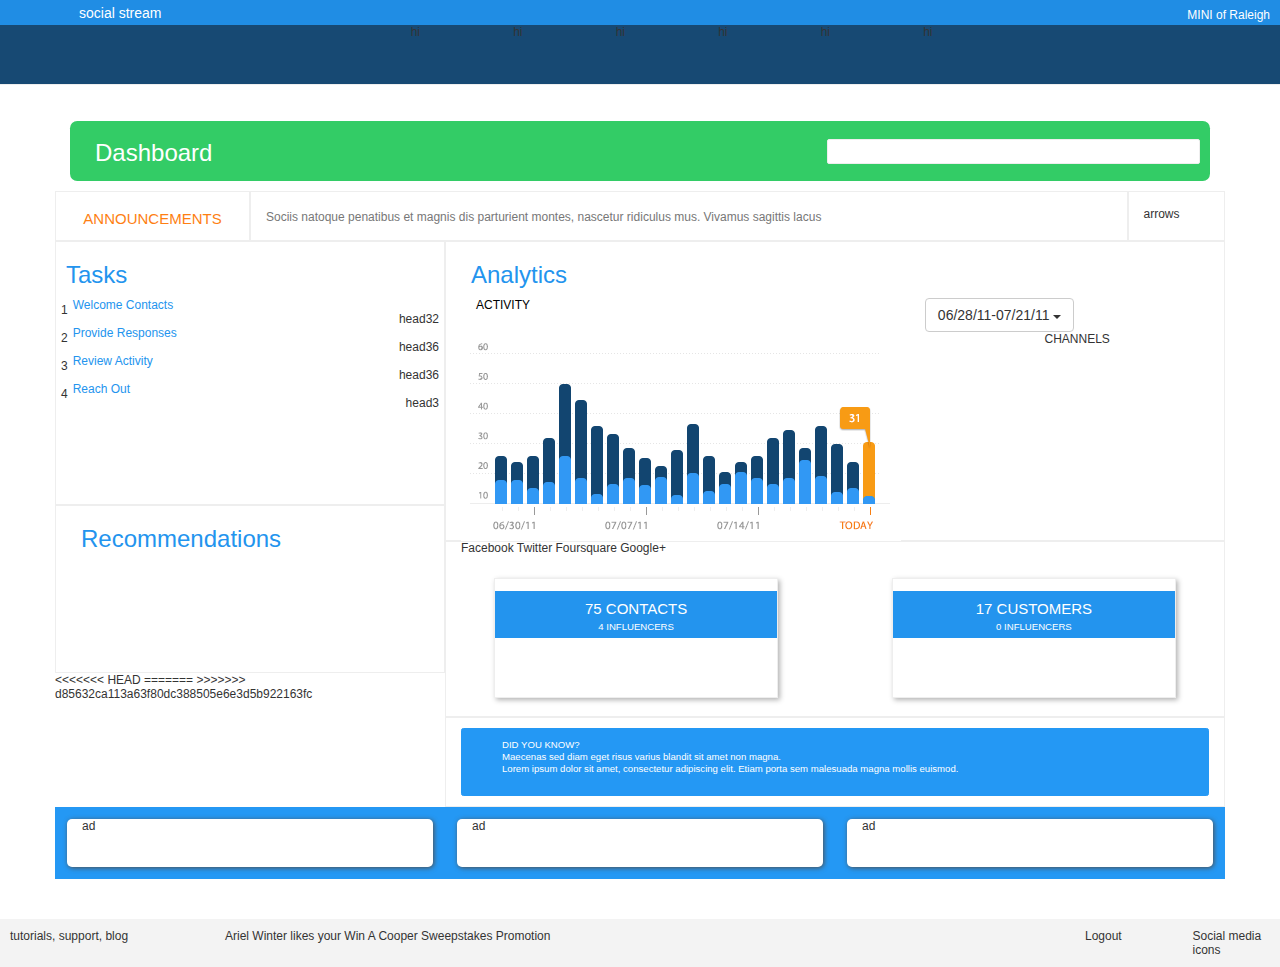
==== index.html @ 9aa2bd1a "Setting up files" ====
<!DOCTYPE html>
<html lang="en">
  <head>
    <meta charset="utf-8">
    <meta http-equiv="X-UA-Compatible" content="IE=edge">
    <meta name="viewport" content="width=device-width, initial-scale=1">
    <title>Project 1</title>

    <!-- Bootstrap -->
    <link href= "css/bootstrap.min.css" rel="stylesheet">
    <link href= "css/styles.css" rel="stylesheet">  

    <!-- HTML5 shim and Respond.js for IE8 support of HTML5 elements and media queries -->
    <!-- WARNING: Respond.js doesn't work if you view the page via file:// -->
    <!--[if lt IE 9]>
      <script src="https://oss.maxcdn.com/html5shiv/3.7.2/html5shiv.min.js"></script>
      <script src="https://oss.maxcdn.com/respond/1.4.2/respond.min.js"></script>
    <![endif]-->
  </head>
  
  
<body>
      <header>
                <div class="row">
                  <div class="col-md-3 col-sm-3 col-xs-6 social-stream">
                  social stream
                  </div>
                  <div class="col-ms-6 col-sm-6 hidden-xs blank-top-blue">
                  </div>
                  <div class="col-md-3 col-sm-3 col-xs-6 mini-raleigh">
                    <p>MINI of Raleigh</p> 
                  </div>
                </div>    
                <div class="row">
                  <div class="col-md-3 col-sm-3 hidden-xs box-blank">
                  </div>
                  <div class="col-md-6 col-sm-6 col-xs-12 nav-icons">
                    <div class="col-md-2 col-sm-2 col-xs-2 icon-1">
                      hi
                    </div>
                    <div class="col-md-2 col-sm-2 col-xs-2 icon-2">
                      hi
                    </div>
                    <div class="col-md-2 col-sm-2 col-xs-2 icon-3">
                      hi
                    </div>
                    <div class="col-md-2 col-sm-2 col-xs-2 icon-4">
                      hi
                    </div>
                    <div class="col-md-2 col-sm-2 col-xs-2 icon-5">
                      hi
                    </div>
                    <div class="col-md-2 col-sm-2 col-xs-2 icon-6">
                      hi
                    </div>
                  </div>
                  <div class="col-md-3 col-sm-3 hidden-xs box-blank">
                  </div>
                </div>
      </header>
              
    <div class="container">
      
        <div class="green-box">
          <div class="col-md-8 col-sm-6 hidden-xs dash">Dashboard</div>
          <div class="col-md-4 col-sm-6 col-xs-12 search">
            <div class="col-md-3 col-sm-3 col-xs-4 search-box">
            </div>
          </div>
        </div>
        
          <div class="row">
            <div class="col-md-2 col-sm-3 col-xs-12 announcements">
              ANNOUNCEMENTS
            </div>
            <div class="col-md-9 col-sm-8 col-xs-12 latin">
              Sociis natoque penatibus et magnis dis parturient montes, nascetur ridiculus mus. Vivamus sagittis lacus
            </div>
            <div class="col-md-1 col-sm-1 col-xs-12 arrows">arrows
            </div>
          </div>
          
         
          <div class="row">
            
              <div class="col-md-4 col-sm-4 col-xs-12 tasks">
                <div class="row">
                <h1>Tasks</h1>
                </div>  
                <div class="row">
                  <div class="circle">
                    1 
                  </div>
                  <div class="titles">
                    Welcome Contacts
                  </div>
                  <div class="count-box">
                    <div class="head">
                      head
                    </div>
                    <div class="number">
                      32
                    </div>
                  </div>
                </div>
                
                <div class="row">
                  <div class="circle">
                    2 
                  </div>
                  <div class="titles">
                    Provide Responses
                  </div>
                  <div class="count-box">
                    <div class="head">
                      head
                    </div>
                    <div class="number">
                      36
                    </div>
                  </div>
                </div>
                
                <div class="row">
                  <div class="circle">
                    3 
                  </div>
                  <div class="titles">
                    Review Activity
                  </div>
                  <div class="count-box">
                    <div class="head">
                      head
                    </div>
                    <div class="number">
                      36
                    </div>
                  </div>
                </div>
                
                <div class="row">
                  <div class="circle">
                    4 
                  </div>
                  <div class="titles">
                    Reach Out
                  </div>
                  <div class="count-box">
                    <div class="head">
                      head
                    </div>
                    <div class="number">
                      3
                    </div>
                  </div>
                </div>

              </div> <!--close tasks--> 
              
            <div class="col-md-8 col-sm-8 col-xs-12 analytics">
                <div class="row">
                  <div class="col-md-12 col-sm-12 col-xs-12 analytics-top-box">
                    <h1>Analytics</h1>
                  </div>
                </div>
                <div class="row">
                  <div class="col-md-7 col-sm-7 col-xs-7 activity">
                    ACTIVITY
                  </div>
                  <div class="col-md-5 col-sm-5 col-xs-5 dropdown">
                      <button class="btn btn-default dropdown-toggle" type="button" id="dropdownMenu1" data-toggle="dropdown" aria-expanded="true">
                        06/28/11-07/21/11
                        <span class="caret"></span>
                      </button>
                      <ul class="dropdown-menu" role="menu" aria-labelledby="dropdownMenu1">
                        <li role="presentation"><a role="menuitem" tabindex="-1" href="#">Action</a></li>
                        <li role="presentation"><a role="menuitem" tabindex="-1" href="#">Another action</a></li>
                        <li role="presentation"><a role="menuitem" tabindex="-1" href="#">Something else here</a></li>
                        <li role="presentation"><a role="menuitem" tabindex="-1" href="#">Separated link</a></li>
                      </ul>
                  </div>
                </div>  
            <div class="row">
                  <div class="col-md-9 col-sm-9 col-xs-12 big-graph-analytics">
                    
                    
                    
                    
                    
                    
                    
                    
                    <img src="project-1-photos/graph-big.png" alt="big graph">
                  </div>
            <div class="col-md-3 col-sm-3 col-xs-3 channels-box">
                CHANNELS
            </div>
            </div>
                <div class="row">
                  <div class="col-md-12 col-sm-12 col-xs-12 social-media">
                    Facebook Twitter Foursquare Google+
                  </div>
                </div>
            </div> <!-- close Analytics -->
            
            
            
            <div class="col-md-4 col-sm-4 col-xs-12 recommendations">
                <h1>Recommendations</h1>
            </div>
              
            <div class="col-md-8 col-sm-8 col-xs-12 contact-box">
                <div class="col-md-5 col-sm-12 col-xs-12 contact-75"> 
                <div class="col-md-12 col-sm-12 col-xs-12 blue-ribbon"> 
                  <h4>75 CONTACTS
                  </h4>
                  <h3>  
                  4 INFLUENCERS
                  </h3>
                </div>
                </div>
                <div class="col-md-5 col-sm-12 col-xs-12 customers-17">
                  <div class="col-md-12 col-sm-12 col-xs-12 blue-ribbon">
                  <h4>
                    17 CUSTOMERS
                  </h4>
                  <h3>0 INFLUENCERS
                  </h3>
                  </div>
                </div>
            </div>
<<<<<<< HEAD
            <!-- steven was here -->
=======
>>>>>>> d85632ca113a63f80dc388505e6e3d5b922163fc
            
          <div class="col-md-8 col-sm-8 col-xs-12 around-blue-did-you">
            <div class="col-md-12 col-sm-12 col-xs-12 blue-did-you">
                  <p>
                    <h3>DID YOU KNOW?
                    <br>
                    Maecenas sed diam eget risus varius blandit sit amet non magna.
                    <br>
                    Lorem ipsum dolor sit amet, consectetur adipiscing elit. Etiam porta sem malesuada magna mollis euismod.
                    </h3>
                  </p>
            </div>
          </div> 
          </div>  
        
          <div class="row">
            <div class="col-md-4 col-sm-4 col-xs-12 bottom-blue">  
              <div class="col-md-12 col-sm-12 col-xs-12 ad-1">
                ad
              </div>
            </div>  
            <div class="col-md-4 col-sm-4 col-xs-12 bottom-blue">    
              <div class="col-md-12 col-sm-12 col-xs-12 ad-2">
                ad
              </div>
            </div>
            <div class="col-md-4 col-sm-4 col-xs-12 bottom-blue">  
              <div class="col-md-12 col-sm-12 col-xs-12 ad-3">
                ad
              </div>
            </div>  
            </div>
          </div>  
      
           
     </div> <!-- container closed -->
      
                <!-- jQuery (necessary for Bootstrap's JavaScript plugins) -->
          <script src="https://ajax.googleapis.com/ajax/libs/jquery/1.11.2/jquery.min.js"></script>
          <!-- Include all compiled plugins (below), or include individual files as needed -->
          <script src="js/bootstrap.min.js"></script>
</body>   
    
    <footer>
      <div class="row">    
        <div class="col-md-2 col-sm-2 col-xs-12 tutorials"> tutorials, support, blog
        </div>
        <div class="col-md-8 col-sm-8 col-xs-12 middle-bar"> Ariel Winter likes your Win A Cooper Sweepstakes Promotion
        </div>
        <div class="col-md-1 col-sm-1 col-xs-8 logout"> Logout
        </div>
        <div class="col-md-1 col-sm-1 col-xs-4 social-media"> Social media icons
        </div>
      </div>    
    </footer>    
    
    
    
    
    
</html>
---- css/styles.css ----
body {
    font-family: "Myriad Pro", "Gill Sans", "Gill Sans MT", Calibri, sans-serif;
    font-size: 12px;
    line-height: normal;
}


h1 {
    font-size: 2em;
    color:#2394ee;
    padding-left: 10px;
}

h3 {
    font-size: .8em;
    color: #ffffff;
    line-height: 1.25em;
    margin-top: 2px;
    margin-bottom: 5px;
}

h4 {
    font-size: 1.25em;
    color: #ffffff;
    line-height: 1em;
    text-transform: uppercase;
    margin-top: 10px;
    margin-bottom: 5px;
    
}


img {
    max-width: 100%; 
    display:block; 
    height: auto;
}

header {
    padding-right:10px;
    padding-left:10px;
    text-align: right;
}

.container {

}

.social-stream {
    float: left;
    background-color: #208de4;
    height: 25px;
    border: none;
    color: #ffffff;
    font-size: 14px;
    display:block;
    padding-top: 5px;
    padding-bottom: 15px;
    text-align: left;
    padding-left: 6em;
    
}

.blank-top-blue {
    background-color: #208de4;
    height: 25px;
    border: none;
    color: #ffffff;
    display:block;
}
.mini-raleigh {
    background-color: #208de4;
    height: 25px;
    border: none;
    color: #ffffff;
    display:block;
    text-align: right;
    padding-top:8px;
    padding-bottom: 8px;

}

.box-blank, .nav-icons {
    background-color: #174973;
    border: none;
    height: 5em;
    border-bottom: #eeeeee 1px solid;
}



.green-box {
    margin-top: 1.5em;
    background-color: #33cc66;
    border-color: #33cc66;
    border-radius: .3em;
    height: 2.5em;
    color: #ffffff;
   padding-top: 18px;
    font-size: 2em;
    padding-right: 10px;
    padding-left: 10px;
    margin-bottom: 10px;
    
}

.search {
    background-color: #ffffff;
    border: #eeeeee 1px solid;
    border-radius: 2px;
    margin-bottom: 10px;
    float: right;
    height: 25px;
}

.search-box {
    float: right;
    color: #666666;
}

.gray-box {
    background-color: #f6f6f6;
    margin-top: 10px;
}

#inside-gray {
    margin-top: 10px;
    margin-bottom: 10px;
    margin-left: 10px;
    margin-right: 10px;
}


.announcements {
    color: #fe7f13;
    font-size: 1.25em;
    text-align: center;
    height: 50px;
    border: #eeeeee 1px solid;
    padding-top: 18px;
}



.latin {
    font-size: 1em;
    color: #777777;
    border-bottom: 0px;
    height: 50px;
    padding-top: 18px;
    padding-bottom: 5px;
    border: #eeeeee 1px solid;
   
    
}

.arrows {
    border-bottom: 0px;
    height: 50px;
    padding-bottom: 15px;
    padding-top: 15px;
    border: #eeeeee 1px solid;
}

.tasks {
    height: 22em;
    

}


.circle {
    float: left;
    margin: 5px;
}

.titles {
    color:#2394ee; 
}

.count-box {
    float: right;
}

.analytics {
    height: 25em;
    float: right;

}


.activity {
    float: left;
    font-size: 1em;
    color: black;
    padding-left: 30px;
    
}

.dropdown {
    float: right;
    padding-left: 25px;
    
}

.head {
    float: left;

}

.number {
    float: right;
    margin-right: 5px;
}


.recommendations {
    height: 14em;
    float: left;
}

.tasks, .analytics, .blank-box, .contact-box, .recommendations   {
    border: #eeeeee 1px solid;
}

.blank-box {
    height: 10em;
}

.contact-box {
    height: auto;
    float: right;
    padding-right: 4em;
    padding-left: 4em;
    
}

.blue-ribbon {
    background-color: #2394ee;
    height: auto;
}


.contact-75 {
    line-height: 1em;
    margin-top: 3em;
    float: left;
    text-align: center;
    border: #eeeeee 1px solid;
    margin-bottom: 1.5em;
    height: 10em;
    margin-right: 1em;
    padding-right: 0px;
    padding-left: 0px;
    padding-top: 1em;
    -webkit-box-shadow: 2px 2px 5px 0px rgba(179,179,179,1);
    -moz-box-shadow: 2px 2px 5px 0px rgba(179,179,179,1);
    box-shadow: 2px 2px 5px 0px rgba(179,179,179,1);
    
}

.customers-17 {
    line-height: 1em;
    margin-top: 3em;
    text-align: center;
    float: right;
    border: #eeeeee 1px solid;
    margin-bottom: 1.5em;
    margin-left: 1em;
    height: 10em;
    padding-left: 0px;
    padding-right: 0px;
    padding-top: 1em;
    -webkit-box-shadow: 2px 2px 5px 0px rgba(179,179,179,1);
    -moz-box-shadow: 2px 2px 5px 0px rgba(179,179,179,1);
    box-shadow: 2px 2px 5px 0px rgba(179,179,179,1);
}

.box-arrow {
    
}

.around-blue-did-you {
    background-color: #ffffff;
    float: right;
    border: #eeeeee 1px solid;
    padding-top: 10px;
    padding-bottom: 10px;
}

.blue-did-you {
    background-color: #2498f4;
    color: #ffffff;
    border: #2498f4 1px solid;
    border-radius: .2em;
    text-align: left;
    padding-bottom: 10px;
    padding-left: 40px;
    padding-right: 40px;
}

.bottom-blue {
    background-color: #2498f4;
    height: 6em;
    padding-top: 1em;
    padding-bottom: 1em;
    padding-right: 1em;
    padding-left: 1em;
}

.ad-1, .ad-2, .ad-3 {
    background-color: #ffffff;
    border-color: #ffffff;
    border-radius: 5px;
    height:4em;
    -webkit-box-shadow: 1px 1px 5px 0px rgba(79,79,79,1);
    -moz-box-shadow: 1px 1px 5px 0px rgba(79,79,79,1);
    box-shadow: 1px 1px 5px 0px rgba(79,79,79,1);

}




footer {
    background-color: #f3f3f3;
    border-color: black;
    padding-top: 10px;
    padding-bottom: 10px;
    padding-right: 10px;
    padding-left: 10px;
    margin-top: 40px;
}
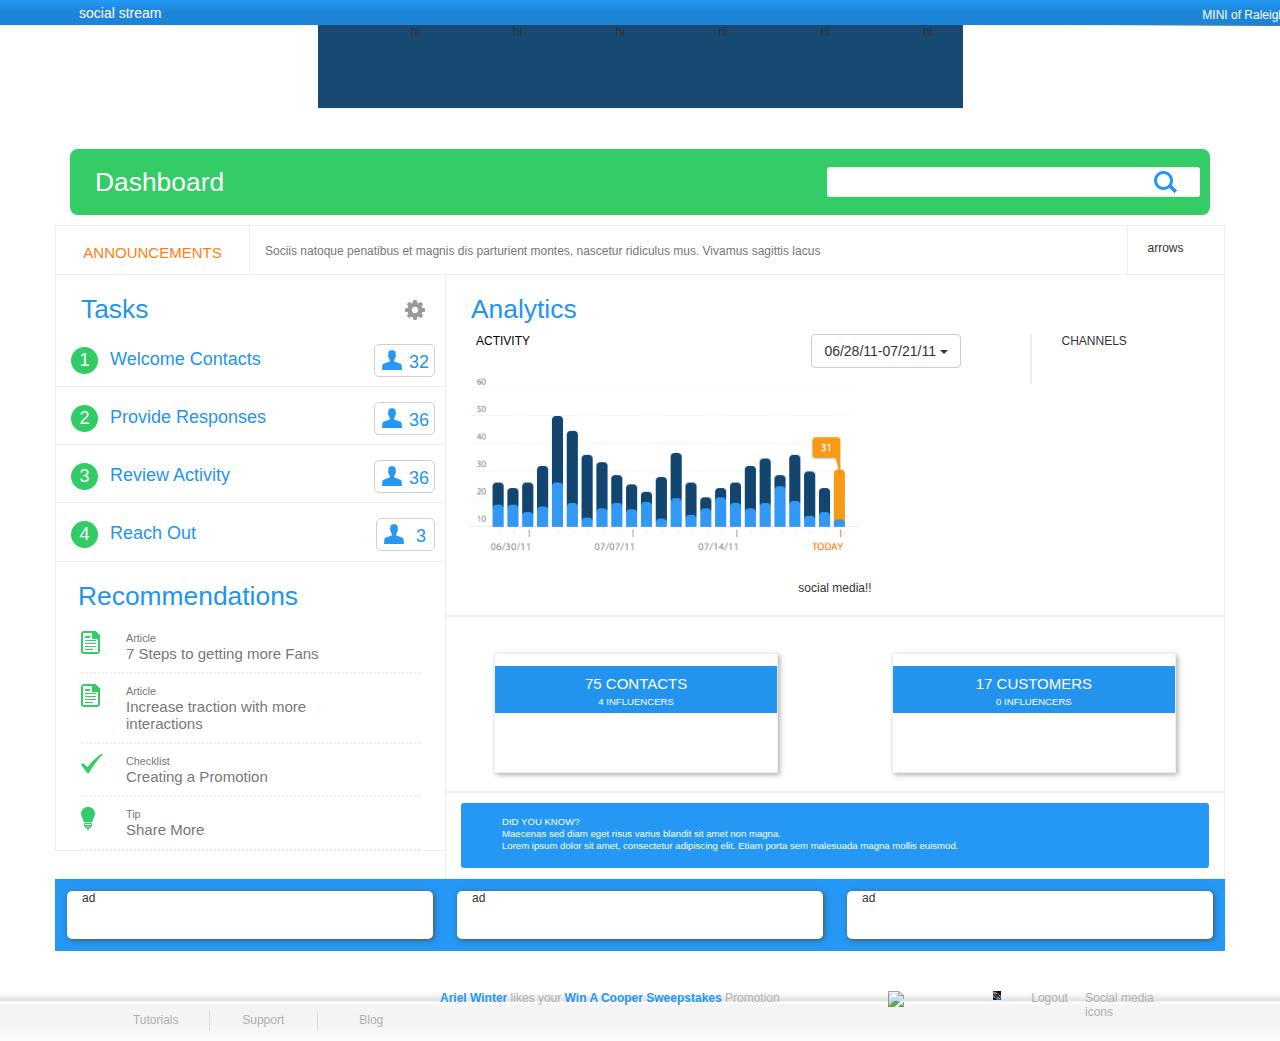
==== commit 133ff123: "new files yayay" ====
--- a/index.html
+++ b/index.html
@@ -21,18 +21,27 @@
   
 <body>
       <header>
-                <div class="row">
+                <div class="row mini">
                   <div class="col-md-3 col-sm-3 col-xs-6 social-stream">
-                  social stream
-                  </div>
+                  <a href="#">social stream</a>
+                  </div>
+                  
                   <div class="col-ms-6 col-sm-6 hidden-xs blank-top-blue">
                   </div>
+                  
                   <div class="col-md-3 col-sm-3 col-xs-6 mini-raleigh">
-                    <p>MINI of Raleigh</p> 
-                  </div>
-                </div>    
-                <div class="row">
-                  <div class="col-md-3 col-sm-3 hidden-xs box-blank">
+                    <div class="row">
+                      <p>MINI of Raleigh</p>
+                      
+                      
+                    </div>  
+                  </div>
+                 </div>  <!--close MINI -->
+                 
+                 
+                <div class="row">
+                  <div class="col-md-3 col-sm-3 hidden-xs box-blank-left">
+                    
                   </div>
                   <div class="col-md-6 col-sm-6 col-xs-12 nav-icons">
                     <div class="col-md-2 col-sm-2 col-xs-2 icon-1">
@@ -54,12 +63,17 @@
                       hi
                     </div>
                   </div>
-                  <div class="col-md-3 col-sm-3 hidden-xs box-blank">
-                  </div>
-                </div>
+                  <div class="col-md-3 col-sm-3 hidden-xs box-blank-right">
+                    
+                  </div>
+                </div>
+             
       </header>
-              
-    <div class="container">
+     
+    
+<div class="container">    <!------------------------------ start big container here ----------------------------------------------->
+      
+      
       
         <div class="green-box">
           <div class="col-md-8 col-sm-6 hidden-xs dash">Dashboard</div>
@@ -79,135 +93,209 @@
             <div class="col-md-1 col-sm-1 col-xs-12 arrows">arrows
             </div>
           </div>
-          
+          <!------------------------------ close announcements ----------------------------------------------->
          
-          <div class="row">
-            
-              <div class="col-md-4 col-sm-4 col-xs-12 tasks">
-                <div class="row">
-                <h1>Tasks</h1>
-                </div>  
-                <div class="row">
+         
+         
+      <div class="row">
+            
+        <div class="col-md-4 col-sm-12 col-xs-12 tasks">
+          
+                <div class="row">
+                      <div class="col-md-10 col-sm-10 col-xs-10 actual-tasks">    
+                        <a href="#"><h1>Tasks</h1></a>
+                      </div>
+                      <div class="col-md-2 col-sm-2 col-xs-2 with-setting-icon">
+                      </div>
+                  
+                </div>
+                
+              <div class="row tasks-rows">
                   <div class="circle">
-                    1 
-                  </div>
-                  <div class="titles">
+                    <div class="circle-number">
+                      1
+                    </div>
+                  </div>
+                  <div class="  titles">
                     Welcome Contacts
                   </div>
-                  <div class="count-box">
+                  <div class=" count-box">
                     <div class="head">
-                      head
                     </div>
                     <div class="number">
                       32
                     </div>
                   </div>
-                </div>
-                
-                <div class="row">
-                  <div class="circle">
-                    2 
-                  </div>
-                  <div class="titles">
-                    Provide Responses
-                  </div>
-                  <div class="count-box">
-                    <div class="head">
-                      head
-                    </div>
-                    <div class="number">
-                      36
-                    </div>
-                  </div>
-                </div>
-                
-                <div class="row">
-                  <div class="circle">
-                    3 
-                  </div>
-                  <div class="titles">
-                    Review Activity
-                  </div>
-                  <div class="count-box">
-                    <div class="head">
-                      head
-                    </div>
-                    <div class="number">
-                      36
-                    </div>
-                  </div>
-                </div>
-                
-                <div class="row">
-                  <div class="circle">
-                    4 
-                  </div>
-                  <div class="titles">
-                    Reach Out
-                  </div>
-                  <div class="count-box">
-                    <div class="head">
-                      head
-                    </div>
-                    <div class="number">
+              </div>
+                
+                <div class="row tasks-rows">
+                    <div class="circle">
+                      <div class="circle-number">
+                      2
+                      </div>
+                    </div>
+                    <div class="titles">
+                      Provide Responses
+                    </div>
+                    <div class="count-box">
+                      <div class="head">
+                      </div>
+                      <div class="number">
+                        36
+                      </div>
+                    </div>
+                </div>
+                
+                <div class="row tasks-rows">
+                    <div class="circle">
+                      <div class="circle-number">
                       3
-                    </div>
-                  </div>
-                </div>
-
-              </div> <!--close tasks--> 
+                      </div>
+                    </div>
+                    <div class="titles">
+                      Review Activity
+                    </div>
+                    <div class="count-box">
+                      <div class="head">
+                      </div>
+                      <div class="number">
+                        36
+                      </div>
+                    </div>
+                </div>
+                
+                <div class="row tasks-rows-reach-out">
+                    <div class="circle">
+                      <div class="circle-number">
+                      4
+                      </div>
+                    </div>
+                    <div class="titles">
+                      Reach Out
+                    </div>
+                    <div class="count-box">
+                      <div class="head">
+                      </div>
+                      <div class="number" id="special-number">
+                        3
+                      </div>
+                    </div>
+                </div>
+
+              </div> <!----------------------close tasks---------------------------------------------------> 
               
-            <div class="col-md-8 col-sm-8 col-xs-12 analytics">
+    <div class="col-md-8 col-sm-8 col-xs-12 analytics">
                 <div class="row">
                   <div class="col-md-12 col-sm-12 col-xs-12 analytics-top-box">
-                    <h1>Analytics</h1>
-                  </div>
-                </div>
-                <div class="row">
-                  <div class="col-md-7 col-sm-7 col-xs-7 activity">
-                    ACTIVITY
-                  </div>
-                  <div class="col-md-5 col-sm-5 col-xs-5 dropdown">
-                      <button class="btn btn-default dropdown-toggle" type="button" id="dropdownMenu1" data-toggle="dropdown" aria-expanded="true">
-                        06/28/11-07/21/11
-                        <span class="caret"></span>
-                      </button>
-                      <ul class="dropdown-menu" role="menu" aria-labelledby="dropdownMenu1">
-                        <li role="presentation"><a role="menuitem" tabindex="-1" href="#">Action</a></li>
-                        <li role="presentation"><a role="menuitem" tabindex="-1" href="#">Another action</a></li>
-                        <li role="presentation"><a role="menuitem" tabindex="-1" href="#">Something else here</a></li>
-                        <li role="presentation"><a role="menuitem" tabindex="-1" href="#">Separated link</a></li>
-                      </ul>
-                  </div>
-                </div>  
+                    <a href="#"><h1>Analytics</h1></a>
+                  </div>
+                </div>
+                
+                <div class="row">    
+                  <div class ="col-md-9 col-sm-12 col-xs-12 analytics-middle-box">
+                    <div class="row">
+                      <div class="col-md-7 col-sm-7 col-xs-7 activity">
+                        ACTIVITY
+                      </div>
+                      <div class="col-md-5 col-sm-5 col-xs-5 dropdown">
+                          <button class="btn btn-default dropdown-toggle" type="button" id="dropdownMenu1" data-toggle="dropdown" aria-expanded="true">
+                            06/28/11-07/21/11
+                            <span class="caret"></span>
+                            </button>
+                              <ul class="dropdown-menu" role="menu" aria-labelledby="dropdownMenu1">
+                                <li role="presentation"><a role="menuitem" tabindex="-1" href="#">Action</a></li>
+                                <li role="presentation"><a role="menuitem" tabindex="-1" href="#">Another action</a></li>
+                                <li role="presentation"><a role="menuitem" tabindex="-1" href="#">Something else here</a></li>
+                                <li role="presentation"><a role="menuitem" tabindex="-1" href="#">Separated link</a></li>
+                              </ul>
+                      </div>
+                    </div>
+                    <div class="row">
+                        <div class="col-md-9 col-sm-9 col-xs-12 big-graph-analytics">
+                            <img src="project-1-photos/graph-big.png" alt="big graph">
+                        </div>
+                    </div> <!-- close big graph -->
+    
+                  </div>  <!-- close middleanalytics big box -->
+                  <div class="col-md-3 col-sm-12 col-xs-12 channels-box">
+                    CHANNELS
+                  </div>
+              </div>
+
+            
             <div class="row">
-                  <div class="col-md-9 col-sm-9 col-xs-12 big-graph-analytics">
-                    
-                    
-                    
-                    
-                    
-                    
-                    
-                    
-                    <img src="project-1-photos/graph-big.png" alt="big graph">
-                  </div>
-            <div class="col-md-3 col-sm-3 col-xs-3 channels-box">
-                CHANNELS
-            </div>
-            </div>
-                <div class="row">
-                  <div class="col-md-12 col-sm-12 col-xs-12 social-media">
-                    Facebook Twitter Foursquare Google+
-                  </div>
-                </div>
-            </div> <!-- close Analytics -->
-            
-            
-            
+              <div class="col-md-2 col-sm-2 hidden-xs social-media-blank">
+              </div>
+              <div class="col-md-8 colo-sm-8 col-12-xs social-media-bar">
+                social media!!
+              </div>
+              <div class="col-md-2 col-sm-2 hidden-xs social-media-blank">
+              </div>
+            </div>            
+            
+            
+            
+    </div> <!--------------------- close Analytics ------------------------------------------------>
+            
+
             <div class="col-md-4 col-sm-4 col-xs-12 recommendations">
-                <h1>Recommendations</h1>
-            </div>
+                <div class="row rec-title">
+                  <a href="#"><h1>Recommendations</h1></a>
+                </div>
+                
+                <div class="row">
+                  <div class="row dot-box-1">
+                      <div class="col-lg-2 col-md-2 col-sm-4 col-xs-4 paper-icon-box">
+                      </div>
+                      <div class="col-lg-10 col-md-10 col-sm-8 col-xs-8 paper-icon-box-words">
+                        <p>
+                          <span class="rec-little"><a href="#">Article</a></span><br>
+                          <span class="rec-big"><a href="#">7 Steps to getting more Fans</a></span> 
+                        </p>
+                      </div>
+                  </div>
+                </div>
+                
+                <div class="row">
+                  <div class="row dot-box-2">
+                    <div class="col-lg-2 col-md-2 col-sm-4 col-xs-4 paper-icon-box">
+                    </div>
+                    <div class="col-lg-10 col-md-10 col-sm-8 col-xs-8 paper-icon2-box-words">
+                      <p>
+                       <span class="rec-little"><a href="#">Article</a></span><br>
+                       <span class="rec-big"> <a href="#">Increase traction with more interactions</a></span>
+                      </p>
+                    </div>
+                  </div> 
+                </div>
+                
+                <div class="row">
+                  <div class="row dot-box-3">
+                  <div class="col-lg-2 col-md-2 col-sm-4 col-xs-4 checklist-check-box">
+                  </div>
+                  <div class="col-lg-10 col-md-10 col-sm-8 col-xs-8 checklist-box-words">
+                    <p>
+                      <span class="rec-little"><a href="#">Checklist</a></span><br>
+                      <span class="rec-big"><a href="#">Creating a Promotion</a></span> 
+                    </p>
+                  </div>
+                  </div>
+                </div>
+                
+                <div class="row">
+                  <div class="row dot-box-4">
+                  <div class="col-lg-2 col-md-2 col-sm-4 col-xs-4 lightbulb-box">
+                  </div>
+                  <div class="col-lg-10 col-md-10 col-sm-8 col-xs-8 lightbulb-box-words">
+                    <p>
+                     <span class="rec-little"> <a href="#">Tip </a></span><br>
+                     <span class="rec-big"> <a href="#">Share More </a></span> 
+                    </p>
+                  </div>
+                  </div>
+                </div>
+                
+            </div> <!-- close recommendations --> 
               
             <div class="col-md-8 col-sm-8 col-xs-12 contact-box">
                 <div class="col-md-5 col-sm-12 col-xs-12 contact-75"> 
@@ -229,21 +317,17 @@
                   </div>
                 </div>
             </div>
-<<<<<<< HEAD
-            <!-- steven was here -->
-=======
->>>>>>> d85632ca113a63f80dc388505e6e3d5b922163fc
             
           <div class="col-md-8 col-sm-8 col-xs-12 around-blue-did-you">
             <div class="col-md-12 col-sm-12 col-xs-12 blue-did-you">
-                  <p>
+                  
                     <h3>DID YOU KNOW?
                     <br>
                     Maecenas sed diam eget risus varius blandit sit amet non magna.
                     <br>
                     Lorem ipsum dolor sit amet, consectetur adipiscing elit. Etiam porta sem malesuada magna mollis euismod.
                     </h3>
-                  </p>
+                 
             </div>
           </div> 
           </div>  
@@ -265,32 +349,77 @@
               </div>
             </div>  
             </div>
-          </div>  
+          
+          
+          
+          
+       
+    </div>     <!-- container closed************************** -->
       
-           
-     </div> <!-- container closed -->
+
+    <footer class="footer">
       
-                <!-- jQuery (necessary for Bootstrap's JavaScript plugins) -->
+      <div class= "row">
+        
+          <div class="col-md-4 col-sm-4 col-xs-4 first-footer-nonsense">
+            <div class="row" id="first-footer-row">
+                  <div class="col-md-3 col-sm-3 hidden-xs blank-gray-footer-1">
+                  </div>
+                  <div class="col-md-3 col-sm-3 col-xs-12 tutorials">
+                    <a href="#">Tutorials</a>
+                  </div>
+                  <div class="col-md-3 col-sm-3 col-xs-12 support">
+                    <a href="#">Support</a>
+                  </div>
+                  <div class="col-md-3 col-sm-3 col-xs-12 blog">
+                    <a href="#"> Blog</a>
+                  </div>
+            </div>
+          </div>  <!--end first footer stuff -->
+          
+          <div class="col-md-5 col-sm-8 col-xs-12 middle-ariel-bar">
+           <div class="row" id="text-for-ariel-box">
+            <div class="col-md-10 col-sm-10 col-xs-8 ariel-text-footer">
+              <p>
+                <span class="ariel-blue-text"> <a href="#">Ariel Winter</a></span> likes your <span class="ariel-blue-text"><a href="#">Win A Cooper Sweepstakes</a></span> Promotion
+              </p>
+            </div>
+            <div class="col-md-2 col-sm-2 col-xs-4 ariel-arrow-footer">
+              <img src="#">
+            </div>
+           </div> 
+          </div> <!-- end middle ariel bar --> 
+        
+        
+        <div class="col-md-1 col-sm-1 col-xs-12 logout">
+          <div class="col-md-6 col-sm-6 hidden-xs logout-img">
+            <img src="../project-1-photos/logout-img.png">
+          </div>
+          <div class="col-md-6 col-sm-6 col-xs-12 logout-text"> 
+           <a href="#">Logout</a>
+          </div>
+        </div>  <!-- end logout box --> 
+        
+        
+        <div class="col-md-1 col-sm-1 col-xs-12 social-media">
+          <a href="#">Social media icons</a>
+        </div>
+        
+        <div class="col-md-1 col-sm-1 hidden-xs blank-gray-footer"> 
+        </div>
+        
+        
+        
+      </div> <!-- end footer row -->
+    </footer>    
+    
+                    <!-- jQuery (necessary for Bootstrap's JavaScript plugins) -->
           <script src="https://ajax.googleapis.com/ajax/libs/jquery/1.11.2/jquery.min.js"></script>
           <!-- Include all compiled plugins (below), or include individual files as needed -->
-          <script src="js/bootstrap.min.js"></script>
-</body>   
-    
-    <footer>
-      <div class="row">    
-        <div class="col-md-2 col-sm-2 col-xs-12 tutorials"> tutorials, support, blog
-        </div>
-        <div class="col-md-8 col-sm-8 col-xs-12 middle-bar"> Ariel Winter likes your Win A Cooper Sweepstakes Promotion
-        </div>
-        <div class="col-md-1 col-sm-1 col-xs-8 logout"> Logout
-        </div>
-        <div class="col-md-1 col-sm-1 col-xs-4 social-media"> Social media icons
-        </div>
-      </div>    
-    </footer>    
-    
-    
-    
-    
-    
+          <script src="css/bootstrap.min.js"></script>
+          
+</body>
+
+        
+        
 </html>
--- a/css/styles.css
+++ b/css/styles.css
@@ -6,7 +6,7 @@
 
 
 h1 {
-    font-size: 2em;
+    font-size: 2.2em;
     color:#2394ee;
     padding-left: 10px;
 }
@@ -29,6 +29,22 @@
     
 }
 
+a:link {
+    color: inherit;
+    text-decoration: none;
+}
+
+a:visited {
+    color: inherit;
+    text-decoration: none;
+}
+
+a:hover {
+    color: inherit;
+    text-decoration: none;
+}
+
+
 
 img {
     max-width: 100%; 
@@ -42,13 +58,25 @@
     text-align: right;
 }
 
+
+
+
 .container {
-
+    background-color: #ffffff;
+    
+}
+
+
+
+/* **************************************************top blue****************************************************************************/
+
+.mini {
+    background-image: url(../project-1-photos/mini-bg.png);
+    border-bottom: 0px;
 }
 
 .social-stream {
     float: left;
-    background-color: #208de4;
     height: 25px;
     border: none;
     color: #ffffff;
@@ -62,14 +90,13 @@
 }
 
 .blank-top-blue {
-    background-color: #208de4;
     height: 25px;
     border: none;
     color: #ffffff;
     display:block;
 }
+
 .mini-raleigh {
-    background-color: #208de4;
     height: 25px;
     border: none;
     color: #ffffff;
@@ -77,17 +104,39 @@
     text-align: right;
     padding-top:8px;
     padding-bottom: 8px;
-
-}
+    
+}
+
+    background-image: url("../project-1-photos/mini-settings-white-icon.png");
+    background-repeat: no-repeat;
+    
+
+
+/* **************************************************nav***************************************************************************/
+
+
+.box-blank-left{
+    background-image: url("left-nav-fade.png");
+}
+
+.box-blank-right{
+    background-image: url("../project-1-photos/right-nav-fade.png");
+}
+
 
 .box-blank, .nav-icons {
     background-color: #174973;
     border: none;
-    height: 5em;
+    height: 7em;
     border-bottom: #eeeeee 1px solid;
 }
 
 
+
+
+
+
+/* **************************************************dashboard  box***************************************************************************/
 
 .green-box {
     margin-top: 1.5em;
@@ -96,8 +145,8 @@
     border-radius: .3em;
     height: 2.5em;
     color: #ffffff;
-   padding-top: 18px;
-    font-size: 2em;
+    padding-top: 18px;
+    font-size: 2.2em;
     padding-right: 10px;
     padding-left: 10px;
     margin-bottom: 10px;
@@ -107,15 +156,21 @@
 .search {
     background-color: #ffffff;
     border: #eeeeee 1px solid;
-    border-radius: 2px;
-    margin-bottom: 10px;
-    float: right;
-    height: 25px;
+    border-radius: 2px; 
+    float: right;
+    height:30px;
+    margin-bottom: 15px;
+    
 }
 
 .search-box {
+    background-image: url("../project-1-photos/search-glass.png");
+    background-repeat: no-repeat;
+    width: 30px;
+    height: 30px;
     float: right;
     color: #666666;
+    margin-top: 3px;
 }
 
 .gray-box {
@@ -130,6 +185,12 @@
     margin-right: 10px;
 }
 
+
+
+
+
+
+/* **************************************************announcements line***************************************************************************/
 
 .announcements {
     color: #fe7f13;
@@ -150,42 +211,248 @@
     padding-top: 18px;
     padding-bottom: 5px;
     border: #eeeeee 1px solid;
+    border-left: none;
    
     
 }
 
 .arrows {
-    border-bottom: 0px;
+    border-bottom: none;
     height: 50px;
     padding-bottom: 15px;
     padding-top: 15px;
-    border: #eeeeee 1px solid;
-}
+    padding-right:20px;
+    padding-left:20px;
+    border: #eeeeee 1px solid;
+    border-left: none;
+}
+
+
+
+
+/************************************************** TASKS **********************************************************************/
+
 
 .tasks {
-    height: 22em;
-    
-
-}
-
+    height: auto;
+    border: #eeeeee 1px solid;
+    border-top: none;
+    border-right: none;
+}
+
+.actual-tasks {
+    float: left;
+    padding-left: 15px;
+    padding-bottom: 10px;
+}
+
+
+.with-setting-icon {
+    background-image: url("../project-1-photos/tasks-settings-icon.png") ;
+    background-repeat: no-repeat;
+    width: 20px;
+    height: 20px;
+    -webkit-transition: -webkit-transform .8s ease-in-out;
+    -ms-transition: -ms-transform .8s ease-in-out;
+    transition: transform .8s ease-in-out;
+    float:right;
+    text-align: center;
+    margin-right:10px;
+    margin-top: 25px;
+    margin-bottom: 15px;
+}
+
+
+.with-setting-icon:hover {
+    background-image: url("../project-1-photos/tasks-settings-icon.png");
+    background-repeat: no-repeat;
+    width: 20px;
+    height: 20px;
+    transform:rotate(360deg);
+    -ms-transform:rotate(360deg);
+    -webkit-transform:rotate(360deg);
+    float:right;
+    margin-right:10px;
+    margin-top: 25px;
+    margin-bottom: 15px;
+}
+
+
+.tasks-rows {
+    font-size: 1.5em;
+    margin-bottom: 15px;
+    height: 2.4em;
+    border-bottom: 1px solid #eeeeee;
+    padding-left: 15px;
+    padding-bottom: 15px;
+
+}
+
+
+.tasks-rows:hover {
+    font-size: 1.5em;
+    margin-bottom: 15px;
+    height: 2.4em;
+    border-bottom: 1px solid #eeeeee;
+    padding-left: 15px;
+    padding-bottom: 15px;
+
+}
+
+
+.tasks-rows-reach-out {
+    font-size: 1.5em;
+    height: 2.4em;
+    padding-left: 15px;
+    
+    
+}
+
+
+
+.tasks-rows-reach-out:hover {
+    font-size: 1.5em;
+    height: 2.4em;
+    padding-left: 15px;
+    color: #cfcfcf;
+    
+}
 
 .circle {
-    float: left;
-    margin: 5px;
-}
+    background-color: #32cc66;
+    border-radius: 50%;
+    width: 27px;
+    height: 27px;
+    color: #ffffff;
+    float: left;
+    vertical-align: middle;
+    text-align: center;
+    margin-top: 3px;
+    
+}
+
+.circle-number {
+    margin-top: 3px;
+}
+
+.circle:hover {
+    background-color: #cfcfcf;
+    border-radius: 50%;
+    width: 27px;
+    height: 27px;
+    color: #ffffff;
+    text-align: center;
+    float: left;
+    margin-top:3px;
+}
+
+
+#special-number {
+    padding-top: 7px;
+    padding-bottom: 3px;
+    margin-left: 5px;
+    margin-right: 8px;
+}
+
+.number {
+    padding-top: 7px;
+    padding-bottom: 3px;
+    color:#2394ee;
+    
+}
+
+
+.number:hover {
+    padding-top: 7px;
+    padding-bottom: 3px;
+    color: #cfcfcf;
+    
+}
+
+.head {
+    background-image: url("../project-1-photos/head-blue-tasks-img.png");
+    backgroung-repeat: none;
+    width: 20px;
+    height: 20px;
+    padding-right: 5px;
+    padding-left: 5px;
+    padding-top: 4px;
+    padding-bottom: 1px;
+    margin-top: 5px;
+    margin-right: 7px;
+    margin-left: 7px;
+}
+
+.head:hover {
+    background-image: url("../project-1-photos/head-tasks-img.png");
+    backgroung-repeat: none;
+    width: 20px;
+    height: 20px;
+    padding-right: 5px;
+    padding-left: 5px;
+    padding-top: 4px;
+    padding-bottom: 1px;
+    color: #cfcfcf 1px solid;
+    margin-top: 5px;
+    margin-right: 7px;
+    margin-left: 7px;
+}
+
 
 .titles {
-    color:#2394ee; 
-}
+    float: left;
+    vertical-align: middle;
+    padding-top: 5px;
+    padding-left: 12px;
+    color:#2394ee;
+
+}
+
+
+.titles:hover {
+    float: left;
+    vertical-align: middle;
+    padding-top: 5px;
+    padding-left: 12px;
+    color: #cfcfcf;
+}
+
 
 .count-box {
-    float: right;
-}
+    border: 1.5px solid #cfcfcf;
+    border-radius: 5px;
+    margin-right: 10px;
+    text-align: right;
+    float: right;
+}
+
+.count-box:hover {
+    border: 1.5px solid #cfcfcf;
+    border-radius: 5px;
+    margin-right: 10px;
+    text-align: right;
+    float: right;
+}
+
+
+
+
+
+/* ********************************************analytics *********************************/
 
 .analytics {
-    height: 25em;
-    float: right;
-
+    height: auto;
+    float: right;
+    border: #eeeeee 1px solid;
+    border-top: none;
+    
+}
+
+.channels-box {
+    padding-left: 30px;
+    border-left: 2px solid #eeeeee;
+    height: 50px;
+    
 }
 
 
@@ -214,24 +481,115 @@
 }
 
 
+.social-media-bar {
+    text-align: center;
+    padding-top: 20px;
+    padding-bottom: 20px;
+}
+
+
+/***************************************************recomendations!!!! *******************************/
+
 .recommendations {
-    height: 14em;
-    float: left;
-}
-
-.tasks, .analytics, .blank-box, .contact-box, .recommendations   {
-    border: #eeeeee 1px solid;
-}
-
-.blank-box {
-    height: 10em;
-}
+    height: auto;
+    float: left;
+    border: #eeeeee 1px solid;
+    border-top: none;
+    border-right: none;
+    
+    
+}
+
+.rec-title {
+    padding-left: 12px;
+}
+
+
+
+.dot-box-1 {
+    border-bottom: 2px dotted #eeeeee;
+    padding-top: 10px;
+    margin-right: 25px;
+    margin-left: 25px;
+}
+
+.dot-box-2 {
+    border-bottom: 2px dotted #eeeeee;
+    padding-top: 10px;
+    margin-right: 25px;
+    margin-left: 25px;
+}
+
+.dot-box-3 {
+    border-bottom: 2px dotted #eeeeee;
+    padding-top: 10px;
+    margin-right: 25px;
+    margin-left: 25px;
+    
+}
+
+.dot-box-4 {
+    border-bottom: 2px dotted #eeeeee;
+    padding-top: 10px;
+    margin-right: 25px;
+    margin-left: 25px;
+
+}
+
+.paper-icon-box {
+    background-image: url("../project-1-photos/rec-article-icon.png");
+    background-repeat: no-repeat;
+    width: 20px;
+    height: 25px;
+    
+    
+}
+
+
+.checklist-check-box {
+    background-image: url("../project-1-photos/rec-check-icon.png");
+    background-repeat: no-repeat;
+    width: 20px;
+    height: 25px;
+    
+}
+
+.lightbulb-box {
+    background-image: url("../project-1-photos/rec-bulb-icon.png");
+    background-repeat: no-repeat;
+    width: 20px;
+    height: 25px;
+    
+}
+
+.rec-little {
+    font-size: .9em;
+    color: #777777;
+}
+
+.rec-little:hover {
+    font-size: .9em;
+    color: #cfcfcf;
+}
+
+.rec-big {
+    font-size: 1.25em;
+    color: #777777;
+}
+
+.rec-big:hover {
+    font-size: 1.25em;
+    color: #cfcfcf;
+}
+
+/********************************************* HOORAYY! CONTAct and customer BOxes!!!! **************************************************/
 
 .contact-box {
     height: auto;
     float: right;
     padding-right: 4em;
     padding-left: 4em;
+    border: #eeeeee 1px solid;
     
 }
 
@@ -297,7 +655,12 @@
     padding-bottom: 10px;
     padding-left: 40px;
     padding-right: 40px;
-}
+    padding-top: 10px;
+}
+
+
+
+
 
 .bottom-blue {
     background-color: #2498f4;
@@ -321,17 +684,107 @@
 
 
 
+.blank-box {
+    border: #eeeeee 1px solid;
+}
+
+
+
+/*footer*************************************/ 
 
 footer {
-    background-color: #f3f3f3;
-    border-color: black;
-    padding-top: 10px;
-    padding-bottom: 10px;
+    background-image: url(../project-1-photos/footer-bg-real.png);
     padding-right: 10px;
     padding-left: 10px;
     margin-top: 40px;
-}
-
-
-
-
+    color: #b0b0b0;
+    vertical-align: middle;
+    
+}
+
+.blank-gray-footer-1 {
+    
+}
+
+
+
+#first-footer-row {
+    padding-top: 20px;
+    vertical-align: middle;
+    padding-bottom: 10px;
+}
+
+.support {
+    height: 20px;
+    border-right: 1px solid #dddddd;
+    vertical-align: middle;
+    padding-top: 2px;
+    text-align: center;
+    
+}
+
+.support:hover {
+    height: 20px;
+    border-right: 1px solid #dddddd;
+    vertical-align: middle;
+    padding-top: 2px;
+    text-align: center;
+    color: #cfcfcf;
+}
+
+.tutorials {
+    height: 20px;
+    border-right: 1px solid #dddddd;
+    vertical-align: middle;
+    padding-top: 2px;
+    text-align: center;
+}
+
+.tutorials:hover {
+    height: 20px;
+    border-right: 1px solid #dddddd;
+    vertical-align: middle;
+    padding-top: 2px;
+    text-align: center;
+    color: #cfcfcf;
+}
+
+.blog {
+    height: 20px;
+    vertical-align: middle;
+    padding-top: 2px;
+    text-align: center;
+}
+
+.blog:hover {
+    height: 20px;
+    vertical-align: middle;
+    padding-top: 2px;
+    text-align: center;
+    color: #cfcfcf;
+}
+
+#text-for-ariel-box {
+    vertical-align: middle;
+}
+
+.middle-ariel-bar {
+    vertical-align: middle;
+}
+
+.ariel-blue-text {
+    font-size: 1em;
+    font-weight: bold;
+    color:#2498f2;
+
+}
+
+.ariel-text-footer {
+    vertical-align: middle;
+}
+
+
+
+
+
+
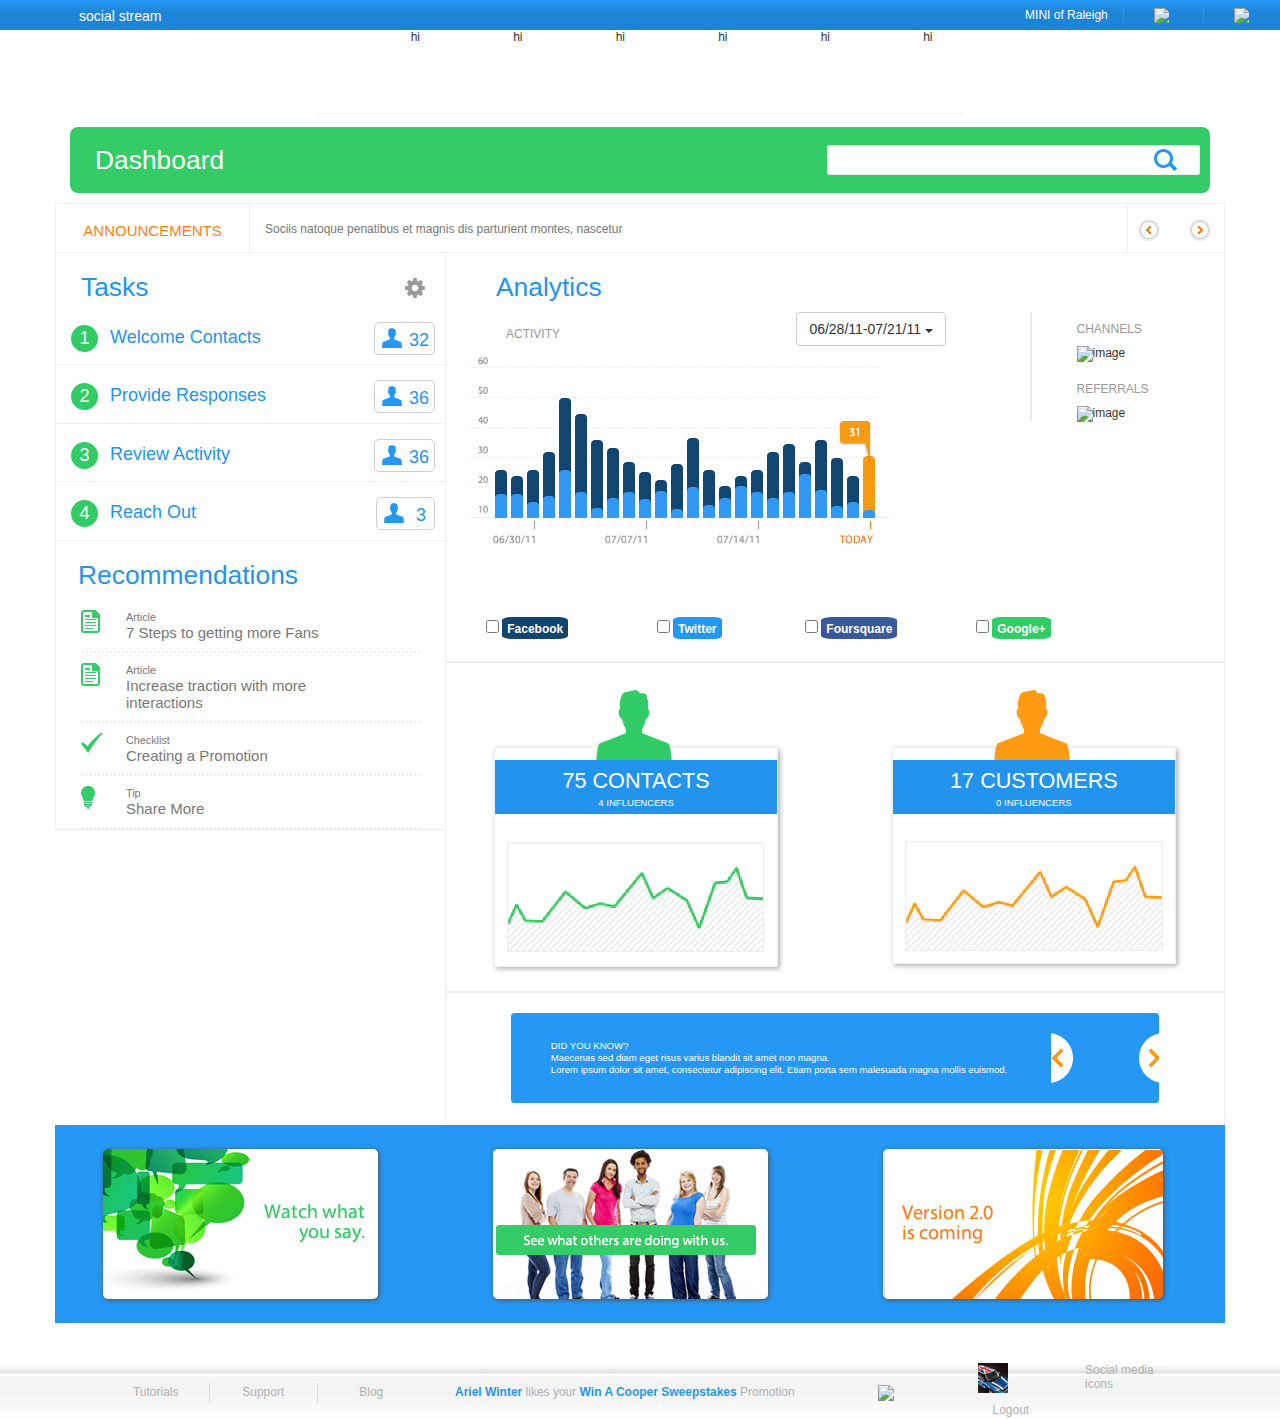
==== commit adf9d843: "wooooo" ====
--- a/index.html
+++ b/index.html
@@ -22,26 +22,35 @@
 <body>
       <header>
                 <div class="row mini">
-                  <div class="col-md-3 col-sm-3 col-xs-6 social-stream">
-                  <a href="#">social stream</a>
-                  </div>
-                  
-                  <div class="col-ms-6 col-sm-6 hidden-xs blank-top-blue">
-                  </div>
-                  
-                  <div class="col-md-3 col-sm-3 col-xs-6 mini-raleigh">
-                    <div class="row">
-                      <p>MINI of Raleigh</p>
-                      
-                      
-                    </div>  
-                  </div>
+                    <div class="col-md-3 hidden-sm hidden-xs social-stream">
+                    <a href="#">social stream</a>
+                    </div>
+                    
+                    <div class="col-ms-6 col-sm-6 hidden-xs blank-top-blue">
+                    </div>
+                    
+                    <div class="col-md-3 col-sm-6 col-xs-8 mini-raleigh">
+                      <div class="row">
+                          <div class="col-md-6 hidden-sm hidden-xs mini-words">
+                           <p>MINI of Raleigh</p>
+                          </div>
+                          <div class="col-md-3 col-sm-6 col-xs-6 mini-question-circle">
+                            <a href=#>
+                              <img src="../j583-master/project-1-photos/mini-question-mark-icon.png" alt="image" class="mini-help-white-icon">
+                            </a>
+                          </div>
+                          <div class="col-md-3 col-sm-6 col-xs-6 mini-settings-circle">
+                            <a href=#>
+                              <img src="../j583-master/project-1-photos/mini-settings-icon.png" alt="image" class="mini-settings-white-icon">
+                            </a>
+                          </div>
+                      </div>  
+                    </div>
                  </div>  <!--close MINI -->
                  
                  
-                <div class="row">
-                  <div class="col-md-3 col-sm-3 hidden-xs box-blank-left">
-                    
+                <div class="row ">
+                  <div class="col-md-3 col-sm-3 hidden-xs blank-box-nav">
                   </div>
                   <div class="col-md-6 col-sm-6 col-xs-12 nav-icons">
                     <div class="col-md-2 col-sm-2 col-xs-2 icon-1">
@@ -63,15 +72,14 @@
                       hi
                     </div>
                   </div>
-                  <div class="col-md-3 col-sm-3 hidden-xs box-blank-right">
-                    
+                  <div class="col-md-3 col-sm-3 hidden-xs blank-box-nav">
                   </div>
                 </div>
              
       </header>
      
     
-<div class="container">    <!------------------------------ start big container here ----------------------------------------------->
+<div class="container">    <!--** start big container here*-->
       
       
       
@@ -87,13 +95,19 @@
             <div class="col-md-2 col-sm-3 col-xs-12 announcements">
               ANNOUNCEMENTS
             </div>
-            <div class="col-md-9 col-sm-8 col-xs-12 latin">
-              Sociis natoque penatibus et magnis dis parturient montes, nascetur ridiculus mus. Vivamus sagittis lacus
-            </div>
-            <div class="col-md-1 col-sm-1 col-xs-12 arrows">arrows
+            <div class="col-md-9 col-sm-7 col-xs-12 latin">
+              Sociis natoque penatibus et magnis dis parturient montes, nascetur 
+            </div>
+            <div class="col-md-1 col-sm-2 col-xs-12 arrows">
+              <div class="row">
+                <a href="#"><div class="col-md-6 col-sm-6 col-xs-6 arrow-1">
+                </div></a>
+                <a href="#"><div class="col-md-6 col-sm-6 col-xs-6 arrow-2">
+                </div></a>
+              </div>  
             </div>
           </div>
-          <!------------------------------ close announcements ----------------------------------------------->
+          <!--* close announcements *-->
          
          
          
@@ -182,9 +196,9 @@
                     </div>
                 </div>
 
-              </div> <!----------------------close tasks---------------------------------------------------> 
+              </div> <!--**close tasks**--> 
               
-    <div class="col-md-8 col-sm-8 col-xs-12 analytics">
+    <div class="col-md-8 col-sm-12 col-xs-12 analytics">
                 <div class="row">
                   <div class="col-md-12 col-sm-12 col-xs-12 analytics-top-box">
                     <a href="#"><h1>Analytics</h1></a>
@@ -192,7 +206,7 @@
                 </div>
                 
                 <div class="row">    
-                  <div class ="col-md-9 col-sm-12 col-xs-12 analytics-middle-box">
+                  <div class ="col-md-9 col-sm-9 col-xs-12 analytics-middle-box">
                     <div class="row">
                       <div class="col-md-7 col-sm-7 col-xs-7 activity">
                         ACTIVITY
@@ -211,34 +225,65 @@
                       </div>
                     </div>
                     <div class="row">
-                        <div class="col-md-9 col-sm-9 col-xs-12 big-graph-analytics">
-                            <img src="project-1-photos/graph-big.png" alt="big graph">
+                        <div class="col-md-9 col-sm-12 col-xs-12 big-graph-analytics">  
                         </div>
                     </div> <!-- close big graph -->
+                  </div>  <!-- close middleanalytics big box -->
+                  
+                  <div class="col-md-3 col-sm-3 col-xs-12 channels-box">
     
-                  </div>  <!-- close middleanalytics big box -->
-                  <div class="col-md-3 col-sm-12 col-xs-12 channels-box">
-                    CHANNELS
-                  </div>
+                        <div class="col-md-12 col-sm-12 col-xs-12 channels">
+                          CHANNELS
+                        </div>
+                        <div class="col-md-12 col-sm-12 col-xs-12 channels-img">
+                          <img src="../j583-master/project-1-photos/channels-pie.png" alt="image">
+                        </div>
+                    
+                      <div class="col-md-12 col-sm-12 col-xs-12 referals">
+                        REFERRALS 
+                      </div>
+                      <div class="col-md-12 col-sm-12 col-xs-12 referals-img">
+                        <img src="../j583-master/project-1-photos/referals-pie.png" alt="image">
+                      </div>
+                    
+                  </div>
+                  
               </div>
 
             
             <div class="row">
-              <div class="col-md-2 col-sm-2 hidden-xs social-media-blank">
-              </div>
-              <div class="col-md-8 colo-sm-8 col-12-xs social-media-bar">
-                social media!!
-              </div>
-              <div class="col-md-2 col-sm-2 hidden-xs social-media-blank">
-              </div>
+              <div class="col-ms-1 hidden-sm hidden-xs sm-blank">
+              </div>
+              <div class="col-md-10 col-sm-12 col-xs-10 social-media-bar">
+                <div class="row">
+                  <div class="col-md-3 col-sm-3 col-xs-12 sm-1">
+                      <input type="checkbox" id="c1" name="cc" />
+                      <label for="c1"><span class="fb">Facebook</span></label>
+                  </div>
+                  <div class="col-md-3 col-sm-3 col-xs-12 sm-2">
+                    <input type="checkbox" id="c1" name="cc" />
+                    <label for="c1"><span class="tw">Twitter</span></label>
+                  </div>
+                  <div class="col-md-3 col-sm-3 col-xs-12 sm-3">
+                    <input type="checkbox" id="c1" name="cc" />
+                    <label for="c1"><span class="fo">Foursquare</span></label>
+                  </div>
+                  <div class="col-md-3 col-sm-3 col-xs-12 sm-4">
+                    <input type="checkbox" id="c1" name="cc" />
+                    <label for="c1"><span class="goog">Google+</span></label>
+                  </div>
+                </div>
+              </div>
+             <div class="col-ms-1 hidden-sm hidden-xs sm-blank">
+             </div>
             </div>            
             
             
             
-    </div> <!--------------------- close Analytics ------------------------------------------------>
-            
-
-            <div class="col-md-4 col-sm-4 col-xs-12 recommendations">
+    </div> <!-- *** close Analytics *****-->
+            
+
+            <div class="col-md-4 col-sm-12 col-xs-12 recommendations">
                 <div class="row rec-title">
                   <a href="#"><h1>Recommendations</h1></a>
                 </div>
@@ -295,19 +340,29 @@
                   </div>
                 </div>
                 
-            </div> <!-- close recommendations --> 
+            </div> <!-- *close recommendations*--> 
               
-            <div class="col-md-8 col-sm-8 col-xs-12 contact-box">
-                <div class="col-md-5 col-sm-12 col-xs-12 contact-75"> 
-                <div class="col-md-12 col-sm-12 col-xs-12 blue-ribbon"> 
-                  <h4>75 CONTACTS
-                  </h4>
-                  <h3>  
-                  4 INFLUENCERS
-                  </h3>
-                </div>
-                </div>
+            <div class="col-md-8 col-sm-12 col-xs-12 contact-box">
+              
+                
+                <div class="col-md-5 col-sm-12 col-xs-12 contact-75">
+                  <div class="col-md-12 col-sm-12 col-xs-12 green-guy"> 
+                  </div>
+                  <div class="col-md-12 col-sm-12 col-xs-12 blue-ribbon"> 
+                    <h4>75 CONTACTS
+                    </h4>
+                    <h3>  
+                    4 INFLUENCERS
+                    </h3>
+                  </div>
+                  <div class="graph-green-div">
+                    <img src="../j583-master/project-1-photos/graph-green.png" class="graph">
+                  </div>
+                </div>
+                
                 <div class="col-md-5 col-sm-12 col-xs-12 customers-17">
+                  <div class="col-md-12 col-sm-12 col-xs-12 orange-guy"> 
+                  </div>
                   <div class="col-md-12 col-sm-12 col-xs-12 blue-ribbon">
                   <h4>
                     17 CUSTOMERS
@@ -315,37 +370,57 @@
                   <h3>0 INFLUENCERS
                   </h3>
                   </div>
-                </div>
-            </div>
-            
-          <div class="col-md-8 col-sm-8 col-xs-12 around-blue-did-you">
-            <div class="col-md-12 col-sm-12 col-xs-12 blue-did-you">
-                  
-                    <h3>DID YOU KNOW?
-                    <br>
-                    Maecenas sed diam eget risus varius blandit sit amet non magna.
-                    <br>
-                    Lorem ipsum dolor sit amet, consectetur adipiscing elit. Etiam porta sem malesuada magna mollis euismod.
-                    </h3>
-                 
-            </div>
-          </div> 
-          </div>  
-        
-          <div class="row">
-            <div class="col-md-4 col-sm-4 col-xs-12 bottom-blue">  
-              <div class="col-md-12 col-sm-12 col-xs-12 ad-1">
-                ad
+                  <div class="graph-green-div">
+                  <img src="../j583-master/project-1-photos/graph-orange.png" class="graph">
+                </div>
+                </div>
+            </div>    <!--* close contact-box div*--> 
+            
+          <div class="col-md-8 col-sm-12 col-xs-12 around-blue-did-you">
+            <div class="row">
+                <div class="col-md-1 col-sm-1 hidden-xs blue-did-you-blank">
+                </div>
+                <div class="col-md-10 col-sm-10 col-xs-12 blue-did-you">
+                    <div class="row">
+                      <a href="#">
+                        <div class="col-md-1 col-sm-1 col-xs-1 dyk-left-arrow">
+                        </div>
+                      </a>
+                      <div class="col-md-10 col-sm-10 col-xs-10 dyk-middle">
+                        <h3>DID YOU KNOW?
+                        <br>
+                        Maecenas sed diam eget risus varius blandit sit amet non magna.
+                        <br>
+                        Lorem ipsum dolor sit amet, consectetur adipiscing elit. Etiam porta sem malesuada magna mollis euismod.
+                        </h3>
+                      </div>
+                      <a href="#">
+                      <div class="col-md-1 col-sm-1 col-xs-1 dyk-right-arrow">
+                      </div>
+                      </a>
+                    </div>    
+                </div>
+                <div class="col-md-1 col-sm-1 hidden-xs blue-did-you-blank">
+                </div>
+            </div>
+          </div>
+          
+         </div> 
+        
+          <div class="row ads">
+            <div class="col-md-4 col-sm-12 col-xs-12 bottom-blue ">  
+              <div class="ad-1">
+                
               </div>
             </div>  
-            <div class="col-md-4 col-sm-4 col-xs-12 bottom-blue">    
-              <div class="col-md-12 col-sm-12 col-xs-12 ad-2">
-                ad
-              </div>
-            </div>
-            <div class="col-md-4 col-sm-4 col-xs-12 bottom-blue">  
-              <div class="col-md-12 col-sm-12 col-xs-12 ad-3">
-                ad
+            <div class="col-md-4 col-sm-12 col-xs-12 bottom-blue">    
+              <div class=" ad-2">
+               
+              </div>
+            </div>
+            <div class="col-md-4 col-sm-12 col-xs-12 bottom-blue">  
+              <div class="ad-3">
+               
               </div>
             </div>  
             </div>
@@ -363,22 +438,22 @@
         
           <div class="col-md-4 col-sm-4 col-xs-4 first-footer-nonsense">
             <div class="row" id="first-footer-row">
-                  <div class="col-md-3 col-sm-3 hidden-xs blank-gray-footer-1">
-                  </div>
-                  <div class="col-md-3 col-sm-3 col-xs-12 tutorials">
+                  <div class="col-md-3 hidden-sm hidden-xs blank-gray-footer-1">
+                  </div>
+                  <div class="col-md-3 col-sm-4 col-xs-12 tutorials">
                     <a href="#">Tutorials</a>
                   </div>
-                  <div class="col-md-3 col-sm-3 col-xs-12 support">
+                  <div class="col-md-3 col-sm-4 col-xs-12 support">
                     <a href="#">Support</a>
                   </div>
-                  <div class="col-md-3 col-sm-3 col-xs-12 blog">
+                  <div class="col-md-3 col-sm-4 col-xs-12 blog">
                     <a href="#"> Blog</a>
                   </div>
             </div>
           </div>  <!--end first footer stuff -->
           
           <div class="col-md-5 col-sm-8 col-xs-12 middle-ariel-bar">
-           <div class="row" id="text-for-ariel-box">
+           
             <div class="col-md-10 col-sm-10 col-xs-8 ariel-text-footer">
               <p>
                 <span class="ariel-blue-text"> <a href="#">Ariel Winter</a></span> likes your <span class="ariel-blue-text"><a href="#">Win A Cooper Sweepstakes</a></span> Promotion
@@ -387,25 +462,24 @@
             <div class="col-md-2 col-sm-2 col-xs-4 ariel-arrow-footer">
               <img src="#">
             </div>
-           </div> 
+           
           </div> <!-- end middle ariel bar --> 
         
         
         <div class="col-md-1 col-sm-1 col-xs-12 logout">
-          <div class="col-md-6 col-sm-6 hidden-xs logout-img">
-            <img src="../project-1-photos/logout-img.png">
+          <div class="col-md-6 hidden-sm hidden-xs logout-img">
           </div>
-          <div class="col-md-6 col-sm-6 col-xs-12 logout-text"> 
+          <div class="col-md-6 col-sm-12 col-xs-12 logout-text"> 
            <a href="#">Logout</a>
           </div>
         </div>  <!-- end logout box --> 
         
         
-        <div class="col-md-1 col-sm-1 col-xs-12 social-media">
+        <div class="col-md-1 col-sm-12 col-xs-12 social-media">
           <a href="#">Social media icons</a>
         </div>
         
-        <div class="col-md-1 col-sm-1 hidden-xs blank-gray-footer"> 
+        <div class="col-md-1 hidden-sm hidden-xs blank-gray-footer"> 
         </div>
         
         
--- a/css/styles.css
+++ b/css/styles.css
@@ -20,7 +20,7 @@
 }
 
 h4 {
-    font-size: 1.25em;
+    font-size: 1.8em;
     color: #ffffff;
     line-height: 1em;
     text-transform: uppercase;
@@ -71,9 +71,12 @@
 /* **************************************************top blue****************************************************************************/
 
 .mini {
-    background-image: url(../project-1-photos/mini-bg.png);
+    background-image: url("../project-1-photos/mini-bg.png");
+    width: auto;
+    height: 30px;
     border-bottom: 0px;
 }
+
 
 .social-stream {
     float: left;
@@ -82,7 +85,7 @@
     color: #ffffff;
     font-size: 14px;
     display:block;
-    padding-top: 5px;
+    padding-top: 8px;
     padding-bottom: 15px;
     text-align: left;
     padding-left: 6em;
@@ -97,35 +100,59 @@
 }
 
 .mini-raleigh {
-    height: 25px;
+    height: 30px;
     border: none;
     color: #ffffff;
     display:block;
     text-align: right;
     padding-top:8px;
     padding-bottom: 8px;
-    
-}
-
-    background-image: url("../project-1-photos/mini-settings-white-icon.png");
-    background-repeat: no-repeat;
-    
+   
+    
+}
+
+.mini-words {
+    border-right: #2396f1 solid 1px;
+    height: 15px;
+   
+}
+
+
+.mini-question-circle {
+    border-right: #2396f1 solid 1px;
+    padding-left: 30px;
+    
+}
+
+.mini-settings-circle {
+    padding-left: 30px;
+    
+}
+
+
+.mini-help-white-icon {
+    width: 15px;
+    height: 15px;
+  
+}
+
+.mini-settings-white-icon {
+    width: 15px;
+    height: 15px;
+    
+}
 
 
 /* **************************************************nav***************************************************************************/
 
 
-.box-blank-left{
-    background-image: url("left-nav-fade.png");
-}
-
-.box-blank-right{
-    background-image: url("../project-1-photos/right-nav-fade.png");
-}
-
-
-.box-blank, .nav-icons {
-    background-color: #174973;
+.blank-box-nav {
+    
+}
+
+
+.nav-icons {
+    
     border: none;
     height: 7em;
     border-bottom: #eeeeee 1px solid;
@@ -139,7 +166,7 @@
 /* **************************************************dashboard  box***************************************************************************/
 
 .green-box {
-    margin-top: 1.5em;
+    margin-top: .5em;
     background-color: #33cc66;
     border-color: #33cc66;
     border-radius: .3em;
@@ -227,6 +254,24 @@
     border-left: none;
 }
 
+
+.arrow-1 {
+    background-image: url("../project-1-photos/announce-arrow-left.png");
+    background-repeat: no-repeat;
+    height: 22px;
+    width: 22px;
+    float:left;
+    margin-left:5px;
+}
+
+.arrow-2 {
+    background-image: url("../project-1-photos/announce-arrow-right.png");
+    background-repeat: no-repeat;
+    height: 22px;
+    width: 22px;
+    float: right;
+    
+}
 
 
 
@@ -445,13 +490,28 @@
     float: right;
     border: #eeeeee 1px solid;
     border-top: none;
-    
-}
-
+
+}
+
+
+.analytics-top-box {
+    margin-left: 25px;
+    
+}
 .channels-box {
     padding-left: 30px;
     border-left: 2px solid #eeeeee;
-    height: 50px;
+    height: auto;
+    vertical-align: middle;
+    
+}
+
+.big-graph-analytics {
+    background-image: url("../project-1-photos/graph-big.png");
+    background-repeat: no-repeat;
+    width:450px;
+    height: 250px;
+    margin-left: 15px;
     
 }
 
@@ -460,13 +520,16 @@
     float: left;
     font-size: 1em;
     color: black;
-    padding-left: 30px;
+    padding-left: 60px;
+    margin-top: 15px;
+    color: #999999;
     
 }
 
 .dropdown {
     float: right;
-    padding-left: 25px;
+    padding-left: 10px;
+   
     
 }
 
@@ -483,10 +546,114 @@
 
 .social-media-bar {
     text-align: center;
-    padding-top: 20px;
     padding-bottom: 20px;
-}
-
+    padding-top:20px;
+}
+
+
+.channels {
+    margin-top: 10px;
+    margin-bottom: 10px;
+    color: #999999;
+}
+
+
+.referals {
+    margin-bottom: 10px;
+    margin-top: 20px;
+    color: #999999;
+}
+
+
+
+
+.sm-1 {
+    text-align: center;
+}
+
+.sm-2 {
+    text-align: center;
+}
+
+.sm-3 {
+    text-align: center;
+    
+}
+
+.sm-4 {
+    text-align: center;
+    
+}
+
+.fb {
+    color: #ffffff;
+    background-color: #114570;
+    border-radius: 15%;
+    padding-top: 5px;
+    padding-bottom: 3px;
+    padding-left: 5px;
+    padding-right: 5px;
+    
+   
+}
+
+
+
+.tw {
+    color: #ffffff;
+    background-color: #2298f4;
+    border-radius: 15%;
+    padding-top: 5px;
+    padding-bottom: 3px;
+    padding-left: 5px;
+    padding-right: 5px;
+   
+}
+
+
+.fo {
+    color: #ffffff;
+    background-color: #3a599b;
+    border-radius: 15%;
+    padding-top: 5px;
+    padding-bottom: 3px;
+    padding-left: 5px;
+    padding-right: 5px;
+   
+}
+
+
+.goog {
+    color: #ffffff;
+    background-color: #31cc66;
+    border-radius: 15%;
+    padding-top: 5px;
+    padding-bottom: 3px;
+    padding-left: 5px;
+    padding-right: 5px;
+   
+}
+
+.input[type="checkbox"] {
+    display:none;
+}
+
+.input[type="checkbox"] + label span {
+    display:inline-block;
+    width:19px;
+    height:19px;
+    margin:-1px 4px 0 0;
+    vertical-align:middle;
+    background-image:url("../project-1-photos/check-box.png");
+    background-repeat: no-repeat;
+ 
+}
+
+.input[type="checkbox"]:checked + label span {
+    background-image:url("../project-1-photos/check.png");
+    background-repeat: no-repeat;
+    
+}
 
 /***************************************************recomendations!!!! *******************************/
 
@@ -601,12 +768,12 @@
 
 .contact-75 {
     line-height: 1em;
-    margin-top: 3em;
+    margin-top: 7em;
     float: left;
     text-align: center;
     border: #eeeeee 1px solid;
-    margin-bottom: 1.5em;
-    height: 10em;
+    margin-bottom: 2em;
+    height: auto;
     margin-right: 1em;
     padding-right: 0px;
     padding-left: 0px;
@@ -619,63 +786,127 @@
 
 .customers-17 {
     line-height: 1em;
-    margin-top: 3em;
-    text-align: center;
-    float: right;
-    border: #eeeeee 1px solid;
-    margin-bottom: 1.5em;
+    margin-top: 7em;
+    text-align: center;
+    float: right;
+    border: #eeeeee 1px solid;
+    margin-bottom: 2em;
     margin-left: 1em;
-    height: 10em;
+    height: auto;
     padding-left: 0px;
     padding-right: 0px;
     padding-top: 1em;
     -webkit-box-shadow: 2px 2px 5px 0px rgba(179,179,179,1);
     -moz-box-shadow: 2px 2px 5px 0px rgba(179,179,179,1);
     box-shadow: 2px 2px 5px 0px rgba(179,179,179,1);
-}
-
-.box-arrow {
-    
-}
+    position: relative;
+}
+
+.graph {
+    padding-top: 25px;
+    padding-right: 10px;
+    padding-left: 10px;
+    padding-bottom: 10px;
+    width: 100%;
+    position: relative;
+
+}
+
+.green-guy {
+    background-image: url("../project-1-photos/green-avatar.png");
+    background-repeat: no-repeat;
+    width: 300px;
+    height: 300px;
+    position: absolute;
+    margin-top: -70px;
+    margin-bottom: 40px;
+    margin-left: 100px;
+    
+}
+
+.orange-guy {
+    background-image: url("../project-1-photos/orange-avatar.png");
+    background-repeat: no-repeat;
+    width: 100%;
+    height: 300px;
+    position: absolute;
+    margin-top: -70px;
+    margin-bottom: 40px;
+    margin-left: 100px;
+    
+}
+
+/* ****************************************did you know box!**************************************************************************/
+
+
 
 .around-blue-did-you {
     background-color: #ffffff;
     float: right;
     border: #eeeeee 1px solid;
-    padding-top: 10px;
-    padding-bottom: 10px;
+   
 }
 
 .blue-did-you {
     background-color: #2498f4;
     color: #ffffff;
-    border: #2498f4 1px solid;
-    border-radius: .2em;
+    border-radius: .3em;
     text-align: left;
-    padding-bottom: 10px;
+    padding-top: 20px;
+    padding-bottom: 20px;
+    margin-right: 40px;
+    margin-top: 20px;
+    margin-bottom: 20px;
+    
+}
+
+
+
+
+.dyk-left-arrow {
+    background-image: url("../project-1-photos/did-you-know-left-arrow.png");
+    background-repeat: no-repeat;
+    width: 30px;
+    height: 50px;
+    position: absolute;
+    float:left;
+    display: inline-block;
+}
+
+.dyk-right-arrow {
+    background-image: url("../project-1-photos/did-you-know-right-arrow.png");
+    background-repeat: no-repeat;
+    width: 15px;
+    height: 50px;
+    float: right;
+    display: inline-block;
+    margin-right: 0px;
+    padding-right: 5px;
+}
+
+
+.dyk-middle {
     padding-left: 40px;
-    padding-right: 40px;
-    padding-top: 10px;
-}
-
-
-
-
+    padding-top: 5px;
+    display: inline-block;
+    
+}
 
 .bottom-blue {
     background-color: #2498f4;
-    height: 6em;
-    padding-top: 1em;
-    padding-bottom: 1em;
-    padding-right: 1em;
-    padding-left: 1em;
+    height: auto;
+    padding-top: 2em;
+    padding-bottom: 2em;
+    padding-right: 4em;
+    padding-left: 4em;
+    
 }
 
 .ad-1, .ad-2, .ad-3 {
     background-color: #ffffff;
     border-color: #ffffff;
     border-radius: 5px;
-    height:4em;
+    height:auto;
     -webkit-box-shadow: 1px 1px 5px 0px rgba(79,79,79,1);
     -moz-box-shadow: 1px 1px 5px 0px rgba(79,79,79,1);
     box-shadow: 1px 1px 5px 0px rgba(79,79,79,1);
@@ -683,6 +914,36 @@
 }
 
 
+
+.ad-1 {
+    background-image: url("../project-1-photos/ad-1-img.png");
+    background-repeat: no-repeat;
+    width: 275px;
+    height: 150px;
+    vertical-align: middle;
+    
+    
+}
+
+
+.ad-2 {
+    background-image: url("../project-1-photos/ad-2-img.png");
+    background-repeat: no-repeat;
+    width: 275px;
+    height:150px;
+    
+    
+    
+
+}
+
+.ad-3 {
+    background-image: url("../project-1-photos/ad-3-img.png");
+    background-repeat: no-repeat;
+    width: 280px;
+    height:150px;
+    
+}
 
 .blank-box {
     border: #eeeeee 1px solid;
@@ -720,6 +981,7 @@
     vertical-align: middle;
     padding-top: 2px;
     text-align: center;
+    display: inline-block;
     
 }
 
@@ -730,14 +992,16 @@
     padding-top: 2px;
     text-align: center;
     color: #cfcfcf;
+    display: inline-block;
 }
 
 .tutorials {
     height: 20px;
     border-right: 1px solid #dddddd;
     vertical-align: middle;
-    padding-top: 2px;
-    text-align: center;
+    display: inline-block;
+    text-align: center;
+    padding-top:2px;
 }
 
 .tutorials:hover {
@@ -747,6 +1011,7 @@
     padding-top: 2px;
     text-align: center;
     color: #cfcfcf;
+    display: inline-block;
 }
 
 .blog {
@@ -754,6 +1019,7 @@
     vertical-align: middle;
     padding-top: 2px;
     text-align: center;
+    display: inline-block;
 }
 
 .blog:hover {
@@ -762,14 +1028,17 @@
     padding-top: 2px;
     text-align: center;
     color: #cfcfcf;
-}
-
-#text-for-ariel-box {
-    vertical-align: middle;
-}
+    display: inline-block;
+}
+
+
 
 .middle-ariel-bar {
     vertical-align: middle;
+    display: inline-block;
+    padding-top: 22px;
+    vertical-align: middle;
+    padding-bottom: 10px;
 }
 
 .ariel-blue-text {
@@ -779,12 +1048,29 @@
 
 }
 
-.ariel-text-footer {
-    vertical-align: middle;
-}
-
-
-
-
-
-
+
+.logout-img {
+    background-image: url("../project-1-photos/logout-img.png");
+    background-repeat: no-repeat;
+    width: 40px;
+    height: 40px;
+    float: left;
+    vertical-align: middle;
+    display: inline-block;
+    padding-top: 22px;
+    vertical-align: middle;
+    padding-bottom: 10px;
+}
+
+.logout-text: {
+    float: right;
+    vertical-align: middle;
+    display: inline-block;
+    margin-top: 22px;
+    vertical-align: middle;
+    padding-bottom: 10px;
+}
+
+
+
+
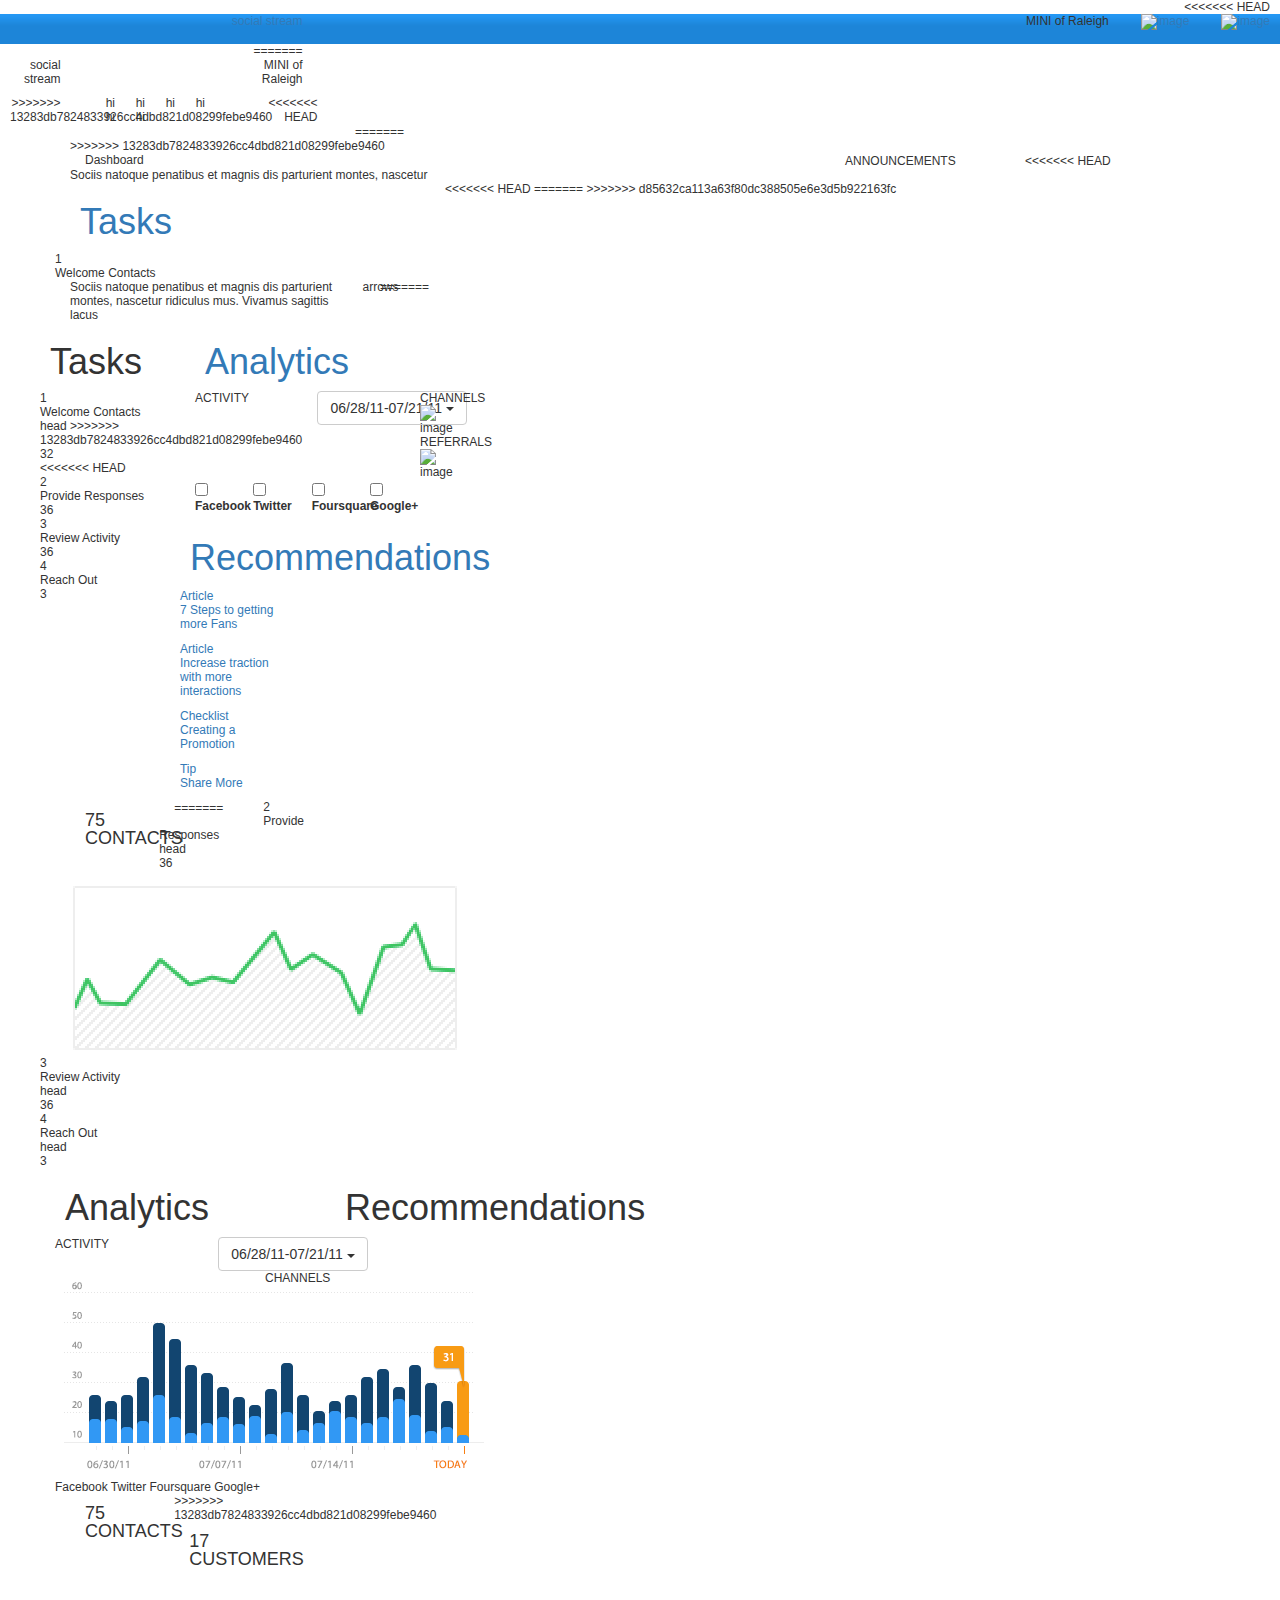
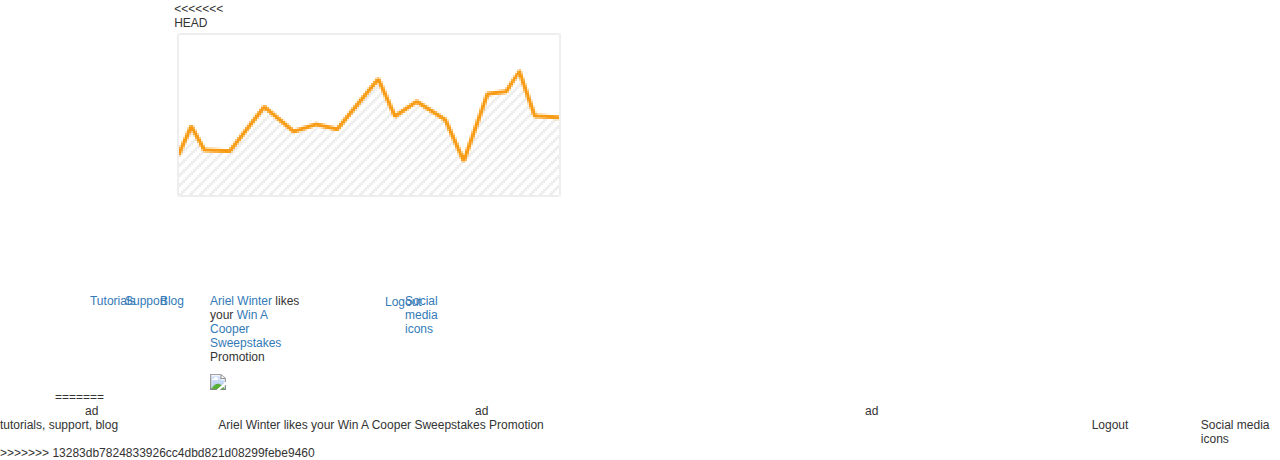
==== commit 012ff461: "lalala" ====
--- a/index.html
+++ b/index.html
@@ -21,6 +21,7 @@
   
 <body>
       <header>
+<<<<<<< HEAD
                 <div class="row mini">
                     <div class="col-md-3 hidden-sm hidden-xs social-stream">
                     <a href="#">social stream</a>
@@ -51,6 +52,20 @@
                  
                 <div class="row ">
                   <div class="col-md-3 col-sm-3 hidden-xs blank-box-nav">
+=======
+                <div class="row">
+                  <div class="col-md-3 col-sm-3 col-xs-6 social-stream">
+                  social stream
+                  </div>
+                  <div class="col-ms-6 col-sm-6 hidden-xs blank-top-blue">
+                  </div>
+                  <div class="col-md-3 col-sm-3 col-xs-6 mini-raleigh">
+                    <p>MINI of Raleigh</p> 
+                  </div>
+                </div>    
+                <div class="row">
+                  <div class="col-md-3 col-sm-3 hidden-xs box-blank">
+>>>>>>> 13283db7824833926cc4dbd821d08299febe9460
                   </div>
                   <div class="col-md-6 col-sm-6 col-xs-12 nav-icons">
                     <div class="col-md-2 col-sm-2 col-xs-2 icon-1">
@@ -72,6 +87,7 @@
                       hi
                     </div>
                   </div>
+<<<<<<< HEAD
                   <div class="col-md-3 col-sm-3 hidden-xs blank-box-nav">
                   </div>
                 </div>
@@ -82,6 +98,14 @@
 <div class="container">    <!--** start big container here*-->
       
       
+=======
+                  <div class="col-md-3 col-sm-3 hidden-xs box-blank">
+                  </div>
+                </div>
+      </header>
+              
+    <div class="container">
+>>>>>>> 13283db7824833926cc4dbd821d08299febe9460
       
         <div class="green-box">
           <div class="col-md-8 col-sm-6 hidden-xs dash">Dashboard</div>
@@ -95,6 +119,7 @@
             <div class="col-md-2 col-sm-3 col-xs-12 announcements">
               ANNOUNCEMENTS
             </div>
+<<<<<<< HEAD
             <div class="col-md-9 col-sm-7 col-xs-12 latin">
               Sociis natoque penatibus et magnis dis parturient montes, nascetur 
             </div>
@@ -135,11 +160,38 @@
                   </div>
                   <div class=" count-box">
                     <div class="head">
+=======
+            <div class="col-md-9 col-sm-8 col-xs-12 latin">
+              Sociis natoque penatibus et magnis dis parturient montes, nascetur ridiculus mus. Vivamus sagittis lacus
+            </div>
+            <div class="col-md-1 col-sm-1 col-xs-12 arrows">arrows
+            </div>
+          </div>
+          
+         
+          <div class="row">
+            
+              <div class="col-md-4 col-sm-4 col-xs-12 tasks">
+                <div class="row">
+                <h1>Tasks</h1>
+                </div>  
+                <div class="row">
+                  <div class="circle">
+                    1 
+                  </div>
+                  <div class="titles">
+                    Welcome Contacts
+                  </div>
+                  <div class="count-box">
+                    <div class="head">
+                      head
+>>>>>>> 13283db7824833926cc4dbd821d08299febe9460
                     </div>
                     <div class="number">
                       32
                     </div>
                   </div>
+<<<<<<< HEAD
               </div>
                 
                 <div class="row tasks-rows">
@@ -363,6 +415,126 @@
                 <div class="col-md-5 col-sm-12 col-xs-12 customers-17">
                   <div class="col-md-12 col-sm-12 col-xs-12 orange-guy"> 
                   </div>
+=======
+                </div>
+                
+                <div class="row">
+                  <div class="circle">
+                    2 
+                  </div>
+                  <div class="titles">
+                    Provide Responses
+                  </div>
+                  <div class="count-box">
+                    <div class="head">
+                      head
+                    </div>
+                    <div class="number">
+                      36
+                    </div>
+                  </div>
+                </div>
+                
+                <div class="row">
+                  <div class="circle">
+                    3 
+                  </div>
+                  <div class="titles">
+                    Review Activity
+                  </div>
+                  <div class="count-box">
+                    <div class="head">
+                      head
+                    </div>
+                    <div class="number">
+                      36
+                    </div>
+                  </div>
+                </div>
+                
+                <div class="row">
+                  <div class="circle">
+                    4 
+                  </div>
+                  <div class="titles">
+                    Reach Out
+                  </div>
+                  <div class="count-box">
+                    <div class="head">
+                      head
+                    </div>
+                    <div class="number">
+                      3
+                    </div>
+                  </div>
+                </div>
+
+              </div> <!--close tasks--> 
+              
+            <div class="col-md-8 col-sm-8 col-xs-12 analytics">
+                <div class="row">
+                  <div class="col-md-12 col-sm-12 col-xs-12 analytics-top-box">
+                    <h1>Analytics</h1>
+                  </div>
+                </div>
+                <div class="row">
+                  <div class="col-md-7 col-sm-7 col-xs-7 activity">
+                    ACTIVITY
+                  </div>
+                  <div class="col-md-5 col-sm-5 col-xs-5 dropdown">
+                      <button class="btn btn-default dropdown-toggle" type="button" id="dropdownMenu1" data-toggle="dropdown" aria-expanded="true">
+                        06/28/11-07/21/11
+                        <span class="caret"></span>
+                      </button>
+                      <ul class="dropdown-menu" role="menu" aria-labelledby="dropdownMenu1">
+                        <li role="presentation"><a role="menuitem" tabindex="-1" href="#">Action</a></li>
+                        <li role="presentation"><a role="menuitem" tabindex="-1" href="#">Another action</a></li>
+                        <li role="presentation"><a role="menuitem" tabindex="-1" href="#">Something else here</a></li>
+                        <li role="presentation"><a role="menuitem" tabindex="-1" href="#">Separated link</a></li>
+                      </ul>
+                  </div>
+                </div>  
+            <div class="row">
+                  <div class="col-md-9 col-sm-9 col-xs-12 big-graph-analytics">
+                    
+                    
+                    
+                    
+                    
+                    
+                    
+                    
+                    <img src="project-1-photos/graph-big.png" alt="big graph">
+                  </div>
+            <div class="col-md-3 col-sm-3 col-xs-3 channels-box">
+                CHANNELS
+            </div>
+            </div>
+                <div class="row">
+                  <div class="col-md-12 col-sm-12 col-xs-12 social-media">
+                    Facebook Twitter Foursquare Google+
+                  </div>
+                </div>
+            </div> <!-- close Analytics -->
+            
+            
+            
+            <div class="col-md-4 col-sm-4 col-xs-12 recommendations">
+                <h1>Recommendations</h1>
+            </div>
+              
+            <div class="col-md-8 col-sm-8 col-xs-12 contact-box">
+                <div class="col-md-5 col-sm-12 col-xs-12 contact-75"> 
+                <div class="col-md-12 col-sm-12 col-xs-12 blue-ribbon"> 
+                  <h4>75 CONTACTS
+                  </h4>
+                  <h3>  
+                  4 INFLUENCERS
+                  </h3>
+                </div>
+                </div>
+                <div class="col-md-5 col-sm-12 col-xs-12 customers-17">
+>>>>>>> 13283db7824833926cc4dbd821d08299febe9460
                   <div class="col-md-12 col-sm-12 col-xs-12 blue-ribbon">
                   <h4>
                     17 CUSTOMERS
@@ -370,6 +542,7 @@
                   <h3>0 INFLUENCERS
                   </h3>
                   </div>
+<<<<<<< HEAD
                   <div class="graph-green-div">
                   <img src="../j583-master/project-1-photos/graph-orange.png" class="graph">
                 </div>
@@ -496,4 +669,72 @@
 
         
         
+=======
+                </div>
+            </div>
+<<<<<<< HEAD
+            <!-- steven was here -->
+=======
+>>>>>>> d85632ca113a63f80dc388505e6e3d5b922163fc
+            
+          <div class="col-md-8 col-sm-8 col-xs-12 around-blue-did-you">
+            <div class="col-md-12 col-sm-12 col-xs-12 blue-did-you">
+                  <p>
+                    <h3>DID YOU KNOW?
+                    <br>
+                    Maecenas sed diam eget risus varius blandit sit amet non magna.
+                    <br>
+                    Lorem ipsum dolor sit amet, consectetur adipiscing elit. Etiam porta sem malesuada magna mollis euismod.
+                    </h3>
+                  </p>
+            </div>
+          </div> 
+          </div>  
+        
+          <div class="row">
+            <div class="col-md-4 col-sm-4 col-xs-12 bottom-blue">  
+              <div class="col-md-12 col-sm-12 col-xs-12 ad-1">
+                ad
+              </div>
+            </div>  
+            <div class="col-md-4 col-sm-4 col-xs-12 bottom-blue">    
+              <div class="col-md-12 col-sm-12 col-xs-12 ad-2">
+                ad
+              </div>
+            </div>
+            <div class="col-md-4 col-sm-4 col-xs-12 bottom-blue">  
+              <div class="col-md-12 col-sm-12 col-xs-12 ad-3">
+                ad
+              </div>
+            </div>  
+            </div>
+          </div>  
+      
+           
+     </div> <!-- container closed -->
+      
+                <!-- jQuery (necessary for Bootstrap's JavaScript plugins) -->
+          <script src="https://ajax.googleapis.com/ajax/libs/jquery/1.11.2/jquery.min.js"></script>
+          <!-- Include all compiled plugins (below), or include individual files as needed -->
+          <script src="js/bootstrap.min.js"></script>
+</body>   
+    
+    <footer>
+      <div class="row">    
+        <div class="col-md-2 col-sm-2 col-xs-12 tutorials"> tutorials, support, blog
+        </div>
+        <div class="col-md-8 col-sm-8 col-xs-12 middle-bar"> Ariel Winter likes your Win A Cooper Sweepstakes Promotion
+        </div>
+        <div class="col-md-1 col-sm-1 col-xs-8 logout"> Logout
+        </div>
+        <div class="col-md-1 col-sm-1 col-xs-4 social-media"> Social media icons
+        </div>
+      </div>    
+    </footer>    
+    
+    
+    
+    
+    
+>>>>>>> 13283db7824833926cc4dbd821d08299febe9460
 </html>
--- a/css/styles.css
+++ b/css/styles.css
@@ -6,7 +6,11 @@
 
 
 h1 {
+<<<<<<< HEAD
     font-size: 2.2em;
+=======
+    font-size: 2em;
+>>>>>>> 13283db7824833926cc4dbd821d08299febe9460
     color:#2394ee;
     padding-left: 10px;
 }
@@ -20,7 +24,11 @@
 }
 
 h4 {
+<<<<<<< HEAD
     font-size: 1.8em;
+=======
+    font-size: 1.25em;
+>>>>>>> 13283db7824833926cc4dbd821d08299febe9460
     color: #ffffff;
     line-height: 1em;
     text-transform: uppercase;
@@ -29,6 +37,7 @@
     
 }
 
+<<<<<<< HEAD
 a:link {
     color: inherit;
     text-decoration: none;
@@ -45,6 +54,8 @@
 }
 
 
+=======
+>>>>>>> 13283db7824833926cc4dbd821d08299febe9460
 
 img {
     max-width: 100%; 
@@ -58,6 +69,7 @@
     text-align: right;
 }
 
+<<<<<<< HEAD
 
 
 
@@ -80,12 +92,25 @@
 
 .social-stream {
     float: left;
+=======
+.container {
+
+}
+
+.social-stream {
+    float: left;
+    background-color: #208de4;
+>>>>>>> 13283db7824833926cc4dbd821d08299febe9460
     height: 25px;
     border: none;
     color: #ffffff;
     font-size: 14px;
     display:block;
+<<<<<<< HEAD
     padding-top: 8px;
+=======
+    padding-top: 5px;
+>>>>>>> 13283db7824833926cc4dbd821d08299febe9460
     padding-bottom: 15px;
     text-align: left;
     padding-left: 6em;
@@ -93,20 +118,31 @@
 }
 
 .blank-top-blue {
+<<<<<<< HEAD
+=======
+    background-color: #208de4;
+>>>>>>> 13283db7824833926cc4dbd821d08299febe9460
     height: 25px;
     border: none;
     color: #ffffff;
     display:block;
 }
+<<<<<<< HEAD
 
 .mini-raleigh {
     height: 30px;
+=======
+.mini-raleigh {
+    background-color: #208de4;
+    height: 25px;
+>>>>>>> 13283db7824833926cc4dbd821d08299febe9460
     border: none;
     color: #ffffff;
     display:block;
     text-align: right;
     padding-top:8px;
     padding-bottom: 8px;
+<<<<<<< HEAD
    
     
 }
@@ -155,11 +191,21 @@
     
     border: none;
     height: 7em;
+=======
+
+}
+
+.box-blank, .nav-icons {
+    background-color: #174973;
+    border: none;
+    height: 5em;
+>>>>>>> 13283db7824833926cc4dbd821d08299febe9460
     border-bottom: #eeeeee 1px solid;
 }
 
 
 
+<<<<<<< HEAD
 
 
 
@@ -167,13 +213,22 @@
 
 .green-box {
     margin-top: .5em;
+=======
+.green-box {
+    margin-top: 1.5em;
+>>>>>>> 13283db7824833926cc4dbd821d08299febe9460
     background-color: #33cc66;
     border-color: #33cc66;
     border-radius: .3em;
     height: 2.5em;
     color: #ffffff;
+<<<<<<< HEAD
     padding-top: 18px;
     font-size: 2.2em;
+=======
+   padding-top: 18px;
+    font-size: 2em;
+>>>>>>> 13283db7824833926cc4dbd821d08299febe9460
     padding-right: 10px;
     padding-left: 10px;
     margin-bottom: 10px;
@@ -183,6 +238,7 @@
 .search {
     background-color: #ffffff;
     border: #eeeeee 1px solid;
+<<<<<<< HEAD
     border-radius: 2px; 
     float: right;
     height:30px;
@@ -198,6 +254,17 @@
     float: right;
     color: #666666;
     margin-top: 3px;
+=======
+    border-radius: 2px;
+    margin-bottom: 10px;
+    float: right;
+    height: 25px;
+}
+
+.search-box {
+    float: right;
+    color: #666666;
+>>>>>>> 13283db7824833926cc4dbd821d08299febe9460
 }
 
 .gray-box {
@@ -213,12 +280,15 @@
 }
 
 
+<<<<<<< HEAD
 
 
 
 
 /* **************************************************announcements line***************************************************************************/
 
+=======
+>>>>>>> 13283db7824833926cc4dbd821d08299febe9460
 .announcements {
     color: #fe7f13;
     font-size: 1.25em;
@@ -238,12 +308,16 @@
     padding-top: 18px;
     padding-bottom: 5px;
     border: #eeeeee 1px solid;
+<<<<<<< HEAD
     border-left: none;
+=======
+>>>>>>> 13283db7824833926cc4dbd821d08299febe9460
    
     
 }
 
 .arrows {
+<<<<<<< HEAD
     border-bottom: none;
     height: 50px;
     padding-bottom: 15px;
@@ -490,10 +564,43 @@
     float: right;
     border: #eeeeee 1px solid;
     border-top: none;
-
-}
-
-
+=======
+    border-bottom: 0px;
+    height: 50px;
+    padding-bottom: 15px;
+    padding-top: 15px;
+    border: #eeeeee 1px solid;
+}
+
+.tasks {
+    height: 22em;
+    
+
+}
+
+
+.circle {
+    float: left;
+    margin: 5px;
+}
+
+.titles {
+    color:#2394ee; 
+}
+
+.count-box {
+    float: right;
+}
+
+.analytics {
+    height: 25em;
+    float: right;
+>>>>>>> 13283db7824833926cc4dbd821d08299febe9460
+
+}
+
+
+<<<<<<< HEAD
 .analytics-top-box {
     margin-left: 25px;
     
@@ -516,20 +623,30 @@
 }
 
 
+=======
+>>>>>>> 13283db7824833926cc4dbd821d08299febe9460
 .activity {
     float: left;
     font-size: 1em;
     color: black;
+<<<<<<< HEAD
     padding-left: 60px;
     margin-top: 15px;
     color: #999999;
+=======
+    padding-left: 30px;
+>>>>>>> 13283db7824833926cc4dbd821d08299febe9460
     
 }
 
 .dropdown {
     float: right;
+<<<<<<< HEAD
     padding-left: 10px;
    
+=======
+    padding-left: 25px;
+>>>>>>> 13283db7824833926cc4dbd821d08299febe9460
     
 }
 
@@ -544,6 +661,7 @@
 }
 
 
+<<<<<<< HEAD
 .social-media-bar {
     text-align: center;
     padding-bottom: 20px;
@@ -751,12 +869,30 @@
 
 /********************************************* HOORAYY! CONTAct and customer BOxes!!!! **************************************************/
 
+=======
+.recommendations {
+    height: 14em;
+    float: left;
+}
+
+.tasks, .analytics, .blank-box, .contact-box, .recommendations   {
+    border: #eeeeee 1px solid;
+}
+
+.blank-box {
+    height: 10em;
+}
+
+>>>>>>> 13283db7824833926cc4dbd821d08299febe9460
 .contact-box {
     height: auto;
     float: right;
     padding-right: 4em;
     padding-left: 4em;
-    border: #eeeeee 1px solid;
+<<<<<<< HEAD
+    border: #eeeeee 1px solid;
+=======
+>>>>>>> 13283db7824833926cc4dbd821d08299febe9460
     
 }
 
@@ -768,12 +904,21 @@
 
 .contact-75 {
     line-height: 1em;
+<<<<<<< HEAD
     margin-top: 7em;
     float: left;
     text-align: center;
     border: #eeeeee 1px solid;
     margin-bottom: 2em;
     height: auto;
+=======
+    margin-top: 3em;
+    float: left;
+    text-align: center;
+    border: #eeeeee 1px solid;
+    margin-bottom: 1.5em;
+    height: 10em;
+>>>>>>> 13283db7824833926cc4dbd821d08299febe9460
     margin-right: 1em;
     padding-right: 0px;
     padding-left: 0px;
@@ -786,6 +931,7 @@
 
 .customers-17 {
     line-height: 1em;
+<<<<<<< HEAD
     margin-top: 7em;
     text-align: center;
     float: right;
@@ -793,12 +939,22 @@
     margin-bottom: 2em;
     margin-left: 1em;
     height: auto;
+=======
+    margin-top: 3em;
+    text-align: center;
+    float: right;
+    border: #eeeeee 1px solid;
+    margin-bottom: 1.5em;
+    margin-left: 1em;
+    height: 10em;
+>>>>>>> 13283db7824833926cc4dbd821d08299febe9460
     padding-left: 0px;
     padding-right: 0px;
     padding-top: 1em;
     -webkit-box-shadow: 2px 2px 5px 0px rgba(179,179,179,1);
     -moz-box-shadow: 2px 2px 5px 0px rgba(179,179,179,1);
     box-shadow: 2px 2px 5px 0px rgba(179,179,179,1);
+<<<<<<< HEAD
     position: relative;
 }
 
@@ -840,16 +996,30 @@
 
 
 
+=======
+}
+
+.box-arrow {
+    
+}
+
+>>>>>>> 13283db7824833926cc4dbd821d08299febe9460
 .around-blue-did-you {
     background-color: #ffffff;
     float: right;
     border: #eeeeee 1px solid;
+<<<<<<< HEAD
    
+=======
+    padding-top: 10px;
+    padding-bottom: 10px;
+>>>>>>> 13283db7824833926cc4dbd821d08299febe9460
 }
 
 .blue-did-you {
     background-color: #2498f4;
     color: #ffffff;
+<<<<<<< HEAD
     border-radius: .3em;
     text-align: left;
     padding-top: 20px;
@@ -890,23 +1060,43 @@
     padding-top: 5px;
     display: inline-block;
     
+=======
+    border: #2498f4 1px solid;
+    border-radius: .2em;
+    text-align: left;
+    padding-bottom: 10px;
+    padding-left: 40px;
+    padding-right: 40px;
+>>>>>>> 13283db7824833926cc4dbd821d08299febe9460
 }
 
 .bottom-blue {
     background-color: #2498f4;
+<<<<<<< HEAD
     height: auto;
     padding-top: 2em;
     padding-bottom: 2em;
     padding-right: 4em;
     padding-left: 4em;
     
+=======
+    height: 6em;
+    padding-top: 1em;
+    padding-bottom: 1em;
+    padding-right: 1em;
+    padding-left: 1em;
+>>>>>>> 13283db7824833926cc4dbd821d08299febe9460
 }
 
 .ad-1, .ad-2, .ad-3 {
     background-color: #ffffff;
     border-color: #ffffff;
     border-radius: 5px;
+<<<<<<< HEAD
     height:auto;
+=======
+    height:4em;
+>>>>>>> 13283db7824833926cc4dbd821d08299febe9460
     -webkit-box-shadow: 1px 1px 5px 0px rgba(79,79,79,1);
     -moz-box-shadow: 1px 1px 5px 0px rgba(79,79,79,1);
     box-shadow: 1px 1px 5px 0px rgba(79,79,79,1);
@@ -915,6 +1105,7 @@
 
 
 
+<<<<<<< HEAD
 .ad-1 {
     background-image: url("../project-1-photos/ad-1-img.png");
     background-repeat: no-repeat;
@@ -1069,8 +1260,19 @@
     margin-top: 22px;
     vertical-align: middle;
     padding-bottom: 10px;
-}
-
-
-
-
+=======
+
+footer {
+    background-color: #f3f3f3;
+    border-color: black;
+    padding-top: 10px;
+    padding-bottom: 10px;
+    padding-right: 10px;
+    padding-left: 10px;
+    margin-top: 40px;
+>>>>>>> 13283db7824833926cc4dbd821d08299febe9460
+}
+
+
+
+
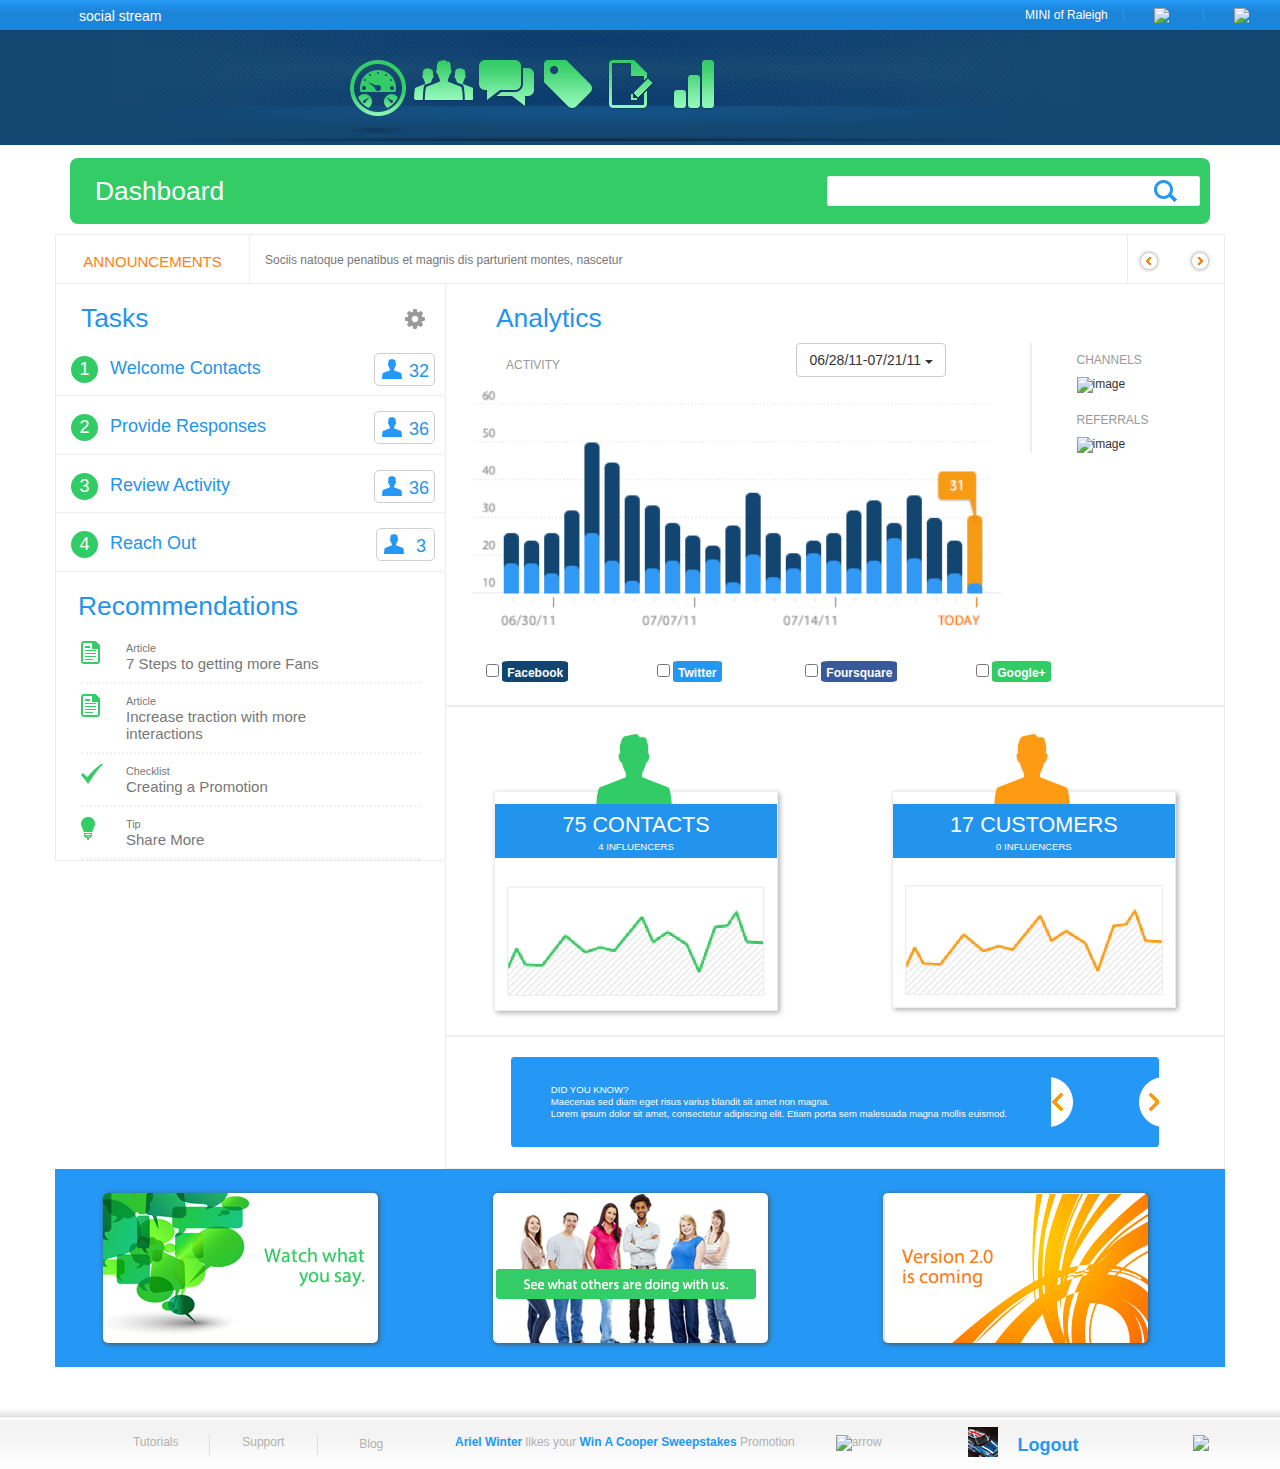
==== commit daa5e185: "AH" ====
--- a/index.html
+++ b/index.html
@@ -21,7 +21,6 @@
   
 <body>
       <header>
-<<<<<<< HEAD
                 <div class="row mini">
                     <div class="col-md-3 hidden-sm hidden-xs social-stream">
                     <a href="#">social stream</a>
@@ -30,17 +29,17 @@
                     <div class="col-ms-6 col-sm-6 hidden-xs blank-top-blue">
                     </div>
                     
-                    <div class="col-md-3 col-sm-6 col-xs-8 mini-raleigh">
+                    <div class="col-md-3 hidden-sm hidden-xs mini-raleigh">
                       <div class="row">
                           <div class="col-md-6 hidden-sm hidden-xs mini-words">
                            <p>MINI of Raleigh</p>
                           </div>
-                          <div class="col-md-3 col-sm-6 col-xs-6 mini-question-circle">
+                          <div class="col-md-3 hidden-sm hidden-xs mini-question-circle">
                             <a href=#>
                               <img src="../j583-master/project-1-photos/mini-question-mark-icon.png" alt="image" class="mini-help-white-icon">
                             </a>
                           </div>
-                          <div class="col-md-3 col-sm-6 col-xs-6 mini-settings-circle">
+                          <div class="col-md-3 col-sm-6 hidden-xs mini-settings-circle">
                             <a href=#>
                               <img src="../j583-master/project-1-photos/mini-settings-icon.png" alt="image" class="mini-settings-white-icon">
                             </a>
@@ -50,47 +49,34 @@
                  </div>  <!--close MINI -->
                  
                  
-                <div class="row ">
-                  <div class="col-md-3 col-sm-3 hidden-xs blank-box-nav">
-=======
-                <div class="row">
-                  <div class="col-md-3 col-sm-3 col-xs-6 social-stream">
-                  social stream
-                  </div>
-                  <div class="col-ms-6 col-sm-6 hidden-xs blank-top-blue">
-                  </div>
-                  <div class="col-md-3 col-sm-3 col-xs-6 mini-raleigh">
-                    <p>MINI of Raleigh</p> 
-                  </div>
-                </div>    
-                <div class="row">
-                  <div class="col-md-3 col-sm-3 hidden-xs box-blank">
->>>>>>> 13283db7824833926cc4dbd821d08299febe9460
-                  </div>
-                  <div class="col-md-6 col-sm-6 col-xs-12 nav-icons">
-                    <div class="col-md-2 col-sm-2 col-xs-2 icon-1">
-                      hi
-                    </div>
-                    <div class="col-md-2 col-sm-2 col-xs-2 icon-2">
-                      hi
-                    </div>
-                    <div class="col-md-2 col-sm-2 col-xs-2 icon-3">
-                      hi
-                    </div>
-                    <div class="col-md-2 col-sm-2 col-xs-2 icon-4">
-                      hi
-                    </div>
-                    <div class="col-md-2 col-sm-2 col-xs-2 icon-5">
-                      hi
-                    </div>
-                    <div class="col-md-2 col-sm-2 col-xs-2 icon-6">
-                      hi
-                    </div>
-                  </div>
-<<<<<<< HEAD
-                  <div class="col-md-3 col-sm-3 hidden-xs blank-box-nav">
-                  </div>
-                </div>
+              <div class="row">
+                <div class="col-md-12 col-sm-12 col-xs-12 navvy nav-icons">
+                    <div class="row">
+                      <div class="col-md-3 hidden-sm hidden-xs nav-blank">
+                      </div>
+                      <div class="col-md-6 col-sm-12 col-xs-12 mid-nav">
+                        <div class="row">
+                          <a href="#"><div class="col-md-2 col-sm-2 col-xs-2 icon-1">
+                          </div></a>
+                          <a href="#"><div class="col-md-2 col-sm-2 col-xs-2 icon-2">
+                          </div></a>
+                          <a href="#"><div class="col-md-2 col-sm-2 col-xs-2 icon-3">
+                          </div></a>
+                          <a href="#"><div class="col-md-2 col-sm-2 col-xs-2 icon-4">
+                          </div></a>
+                          <a href="#"><div class="col-md-2 col-sm-2 col-xs-2 icon-5">
+                          </div></a>
+                          <a href="#"><div class=" col-md-2 col-sm-2 col-xs-2 icon-6">
+                          </div></a>
+                          </div>
+                        </div>
+                      <div class="col-md-3 hidden-sm hidden-xs nav-blank">
+                      </div>
+                    </div>
+                      
+                      </div>
+                </div>
+             
              
       </header>
      
@@ -98,14 +84,6 @@
 <div class="container">    <!--** start big container here*-->
       
       
-=======
-                  <div class="col-md-3 col-sm-3 hidden-xs box-blank">
-                  </div>
-                </div>
-      </header>
-              
-    <div class="container">
->>>>>>> 13283db7824833926cc4dbd821d08299febe9460
       
         <div class="green-box">
           <div class="col-md-8 col-sm-6 hidden-xs dash">Dashboard</div>
@@ -119,7 +97,6 @@
             <div class="col-md-2 col-sm-3 col-xs-12 announcements">
               ANNOUNCEMENTS
             </div>
-<<<<<<< HEAD
             <div class="col-md-9 col-sm-7 col-xs-12 latin">
               Sociis natoque penatibus et magnis dis parturient montes, nascetur 
             </div>
@@ -160,38 +137,11 @@
                   </div>
                   <div class=" count-box">
                     <div class="head">
-=======
-            <div class="col-md-9 col-sm-8 col-xs-12 latin">
-              Sociis natoque penatibus et magnis dis parturient montes, nascetur ridiculus mus. Vivamus sagittis lacus
-            </div>
-            <div class="col-md-1 col-sm-1 col-xs-12 arrows">arrows
-            </div>
-          </div>
-          
-         
-          <div class="row">
-            
-              <div class="col-md-4 col-sm-4 col-xs-12 tasks">
-                <div class="row">
-                <h1>Tasks</h1>
-                </div>  
-                <div class="row">
-                  <div class="circle">
-                    1 
-                  </div>
-                  <div class="titles">
-                    Welcome Contacts
-                  </div>
-                  <div class="count-box">
-                    <div class="head">
-                      head
->>>>>>> 13283db7824833926cc4dbd821d08299febe9460
                     </div>
                     <div class="number">
                       32
                     </div>
                   </div>
-<<<<<<< HEAD
               </div>
                 
                 <div class="row tasks-rows">
@@ -277,7 +227,8 @@
                       </div>
                     </div>
                     <div class="row">
-                        <div class="col-md-9 col-sm-12 col-xs-12 big-graph-analytics">  
+                        <div class="col-md-12 col-sm-12 col-xs-12 big-graph-analytics">
+                          <img src="../j583-master/project-1-photos/graph-big.png" alt="image" class="big-graph">
                         </div>
                     </div> <!-- close big graph -->
                   </div>  <!-- close middleanalytics big box -->
@@ -415,126 +366,6 @@
                 <div class="col-md-5 col-sm-12 col-xs-12 customers-17">
                   <div class="col-md-12 col-sm-12 col-xs-12 orange-guy"> 
                   </div>
-=======
-                </div>
-                
-                <div class="row">
-                  <div class="circle">
-                    2 
-                  </div>
-                  <div class="titles">
-                    Provide Responses
-                  </div>
-                  <div class="count-box">
-                    <div class="head">
-                      head
-                    </div>
-                    <div class="number">
-                      36
-                    </div>
-                  </div>
-                </div>
-                
-                <div class="row">
-                  <div class="circle">
-                    3 
-                  </div>
-                  <div class="titles">
-                    Review Activity
-                  </div>
-                  <div class="count-box">
-                    <div class="head">
-                      head
-                    </div>
-                    <div class="number">
-                      36
-                    </div>
-                  </div>
-                </div>
-                
-                <div class="row">
-                  <div class="circle">
-                    4 
-                  </div>
-                  <div class="titles">
-                    Reach Out
-                  </div>
-                  <div class="count-box">
-                    <div class="head">
-                      head
-                    </div>
-                    <div class="number">
-                      3
-                    </div>
-                  </div>
-                </div>
-
-              </div> <!--close tasks--> 
-              
-            <div class="col-md-8 col-sm-8 col-xs-12 analytics">
-                <div class="row">
-                  <div class="col-md-12 col-sm-12 col-xs-12 analytics-top-box">
-                    <h1>Analytics</h1>
-                  </div>
-                </div>
-                <div class="row">
-                  <div class="col-md-7 col-sm-7 col-xs-7 activity">
-                    ACTIVITY
-                  </div>
-                  <div class="col-md-5 col-sm-5 col-xs-5 dropdown">
-                      <button class="btn btn-default dropdown-toggle" type="button" id="dropdownMenu1" data-toggle="dropdown" aria-expanded="true">
-                        06/28/11-07/21/11
-                        <span class="caret"></span>
-                      </button>
-                      <ul class="dropdown-menu" role="menu" aria-labelledby="dropdownMenu1">
-                        <li role="presentation"><a role="menuitem" tabindex="-1" href="#">Action</a></li>
-                        <li role="presentation"><a role="menuitem" tabindex="-1" href="#">Another action</a></li>
-                        <li role="presentation"><a role="menuitem" tabindex="-1" href="#">Something else here</a></li>
-                        <li role="presentation"><a role="menuitem" tabindex="-1" href="#">Separated link</a></li>
-                      </ul>
-                  </div>
-                </div>  
-            <div class="row">
-                  <div class="col-md-9 col-sm-9 col-xs-12 big-graph-analytics">
-                    
-                    
-                    
-                    
-                    
-                    
-                    
-                    
-                    <img src="project-1-photos/graph-big.png" alt="big graph">
-                  </div>
-            <div class="col-md-3 col-sm-3 col-xs-3 channels-box">
-                CHANNELS
-            </div>
-            </div>
-                <div class="row">
-                  <div class="col-md-12 col-sm-12 col-xs-12 social-media">
-                    Facebook Twitter Foursquare Google+
-                  </div>
-                </div>
-            </div> <!-- close Analytics -->
-            
-            
-            
-            <div class="col-md-4 col-sm-4 col-xs-12 recommendations">
-                <h1>Recommendations</h1>
-            </div>
-              
-            <div class="col-md-8 col-sm-8 col-xs-12 contact-box">
-                <div class="col-md-5 col-sm-12 col-xs-12 contact-75"> 
-                <div class="col-md-12 col-sm-12 col-xs-12 blue-ribbon"> 
-                  <h4>75 CONTACTS
-                  </h4>
-                  <h3>  
-                  4 INFLUENCERS
-                  </h3>
-                </div>
-                </div>
-                <div class="col-md-5 col-sm-12 col-xs-12 customers-17">
->>>>>>> 13283db7824833926cc4dbd821d08299febe9460
                   <div class="col-md-12 col-sm-12 col-xs-12 blue-ribbon">
                   <h4>
                     17 CUSTOMERS
@@ -542,7 +373,6 @@
                   <h3>0 INFLUENCERS
                   </h3>
                   </div>
-<<<<<<< HEAD
                   <div class="graph-green-div">
                   <img src="../j583-master/project-1-photos/graph-orange.png" class="graph">
                 </div>
@@ -581,20 +411,21 @@
          </div> 
         
           <div class="row ads">
-            <div class="col-md-4 col-sm-12 col-xs-12 bottom-blue ">  
+            <div class="col-md-4 col-sm-6 hidden-xs bottom-blue ">  
               <div class="ad-1">
                 
               </div>
             </div>  
-            <div class="col-md-4 col-sm-12 col-xs-12 bottom-blue">    
+            <div class="col-md-4 col-sm-6 hidden-xs bottom-blue">    
               <div class=" ad-2">
                
               </div>
             </div>
-            <div class="col-md-4 col-sm-12 col-xs-12 bottom-blue">  
+            <div class="col-md-4 hidden-sm hidden-xs bottom-blue">  
               <div class="ad-3">
-               
-              </div>
+              
+              </div>
+             
             </div>  
             </div>
           
@@ -609,7 +440,7 @@
       
       <div class= "row">
         
-          <div class="col-md-4 col-sm-4 col-xs-4 first-footer-nonsense">
+          <div class="col-md-4 hidden-sm hidden-xs first-footer-nonsense">
             <div class="row" id="first-footer-row">
                   <div class="col-md-3 hidden-sm hidden-xs blank-gray-footer-1">
                   </div>
@@ -625,38 +456,47 @@
             </div>
           </div>  <!--end first footer stuff -->
           
-          <div class="col-md-5 col-sm-8 col-xs-12 middle-ariel-bar">
+          <div class="col-md-5 hidden-sm hidden-xs middle-ariel-bar">
            
-            <div class="col-md-10 col-sm-10 col-xs-8 ariel-text-footer">
+            <div class="col-md-9 hidden-sm hidden-xs ariel-text-footer">
               <p>
                 <span class="ariel-blue-text"> <a href="#">Ariel Winter</a></span> likes your <span class="ariel-blue-text"><a href="#">Win A Cooper Sweepstakes</a></span> Promotion
               </p>
             </div>
-            <div class="col-md-2 col-sm-2 col-xs-4 ariel-arrow-footer">
-              <img src="#">
+            <div class="col-md-2 hidden-sm hidden-xs ariel-arrow-footer">
+              <a href="#"><img src="../j583-master/project-1-photos/ariel-arrow.png" alt="arrow"></a>
             </div>
            
           </div> <!-- end middle ariel bar --> 
         
         
-        <div class="col-md-1 col-sm-1 col-xs-12 logout">
-          <div class="col-md-6 hidden-sm hidden-xs logout-img">
+        <div class="col-md-2 hidden-sm hidden-xs logout">
+          <div class="col-lg-4 col-md-4 hidden-sm hidden-xs logout-img">
           </div>
-          <div class="col-md-6 col-sm-12 col-xs-12 logout-text"> 
+          <div class="col-lg-8 col-md-8 hidden-sm hidden-xs logout-text"> 
            <a href="#">Logout</a>
           </div>
         </div>  <!-- end logout box --> 
         
         
-        <div class="col-md-1 col-sm-12 col-xs-12 social-media">
-          <a href="#">Social media icons</a>
+        <div class="col-md-1 hidden-sm hidden-xs social-media">
+          <a href="#"><img src="../j583-master/project-1-photos/social-img.png"></a>
         </div>
         
         <div class="col-md-1 hidden-sm hidden-xs blank-gray-footer"> 
         </div>
         
-        
-        
+        <div class=" visible-sm visible-xs new-footer">
+          
+          <div class=" col-xs-12 logout-small"> 
+              <a href="#">Logout</a>
+              
+              <a href="#">Tutorials</a>
+              <a href="#">Support</a>
+              <a href="#"> Blog</a>
+          </div>
+          
+        </div>
       </div> <!-- end footer row -->
     </footer>    
     
@@ -669,72 +509,4 @@
 
         
         
-=======
-                </div>
-            </div>
-<<<<<<< HEAD
-            <!-- steven was here -->
-=======
->>>>>>> d85632ca113a63f80dc388505e6e3d5b922163fc
-            
-          <div class="col-md-8 col-sm-8 col-xs-12 around-blue-did-you">
-            <div class="col-md-12 col-sm-12 col-xs-12 blue-did-you">
-                  <p>
-                    <h3>DID YOU KNOW?
-                    <br>
-                    Maecenas sed diam eget risus varius blandit sit amet non magna.
-                    <br>
-                    Lorem ipsum dolor sit amet, consectetur adipiscing elit. Etiam porta sem malesuada magna mollis euismod.
-                    </h3>
-                  </p>
-            </div>
-          </div> 
-          </div>  
-        
-          <div class="row">
-            <div class="col-md-4 col-sm-4 col-xs-12 bottom-blue">  
-              <div class="col-md-12 col-sm-12 col-xs-12 ad-1">
-                ad
-              </div>
-            </div>  
-            <div class="col-md-4 col-sm-4 col-xs-12 bottom-blue">    
-              <div class="col-md-12 col-sm-12 col-xs-12 ad-2">
-                ad
-              </div>
-            </div>
-            <div class="col-md-4 col-sm-4 col-xs-12 bottom-blue">  
-              <div class="col-md-12 col-sm-12 col-xs-12 ad-3">
-                ad
-              </div>
-            </div>  
-            </div>
-          </div>  
-      
-           
-     </div> <!-- container closed -->
-      
-                <!-- jQuery (necessary for Bootstrap's JavaScript plugins) -->
-          <script src="https://ajax.googleapis.com/ajax/libs/jquery/1.11.2/jquery.min.js"></script>
-          <!-- Include all compiled plugins (below), or include individual files as needed -->
-          <script src="js/bootstrap.min.js"></script>
-</body>   
-    
-    <footer>
-      <div class="row">    
-        <div class="col-md-2 col-sm-2 col-xs-12 tutorials"> tutorials, support, blog
-        </div>
-        <div class="col-md-8 col-sm-8 col-xs-12 middle-bar"> Ariel Winter likes your Win A Cooper Sweepstakes Promotion
-        </div>
-        <div class="col-md-1 col-sm-1 col-xs-8 logout"> Logout
-        </div>
-        <div class="col-md-1 col-sm-1 col-xs-4 social-media"> Social media icons
-        </div>
-      </div>    
-    </footer>    
-    
-    
-    
-    
-    
->>>>>>> 13283db7824833926cc4dbd821d08299febe9460
 </html>
--- a/css/styles.css
+++ b/css/styles.css
@@ -6,11 +6,7 @@
 
 
 h1 {
-<<<<<<< HEAD
     font-size: 2.2em;
-=======
-    font-size: 2em;
->>>>>>> 13283db7824833926cc4dbd821d08299febe9460
     color:#2394ee;
     padding-left: 10px;
 }
@@ -24,11 +20,7 @@
 }
 
 h4 {
-<<<<<<< HEAD
     font-size: 1.8em;
-=======
-    font-size: 1.25em;
->>>>>>> 13283db7824833926cc4dbd821d08299febe9460
     color: #ffffff;
     line-height: 1em;
     text-transform: uppercase;
@@ -37,7 +29,6 @@
     
 }
 
-<<<<<<< HEAD
 a:link {
     color: inherit;
     text-decoration: none;
@@ -54,8 +45,6 @@
 }
 
 
-=======
->>>>>>> 13283db7824833926cc4dbd821d08299febe9460
 
 img {
     max-width: 100%; 
@@ -69,7 +58,6 @@
     text-align: right;
 }
 
-<<<<<<< HEAD
 
 
 
@@ -92,25 +80,12 @@
 
 .social-stream {
     float: left;
-=======
-.container {
-
-}
-
-.social-stream {
-    float: left;
-    background-color: #208de4;
->>>>>>> 13283db7824833926cc4dbd821d08299febe9460
     height: 25px;
     border: none;
     color: #ffffff;
     font-size: 14px;
     display:block;
-<<<<<<< HEAD
     padding-top: 8px;
-=======
-    padding-top: 5px;
->>>>>>> 13283db7824833926cc4dbd821d08299febe9460
     padding-bottom: 15px;
     text-align: left;
     padding-left: 6em;
@@ -118,31 +93,20 @@
 }
 
 .blank-top-blue {
-<<<<<<< HEAD
-=======
-    background-color: #208de4;
->>>>>>> 13283db7824833926cc4dbd821d08299febe9460
     height: 25px;
     border: none;
     color: #ffffff;
     display:block;
 }
-<<<<<<< HEAD
 
 .mini-raleigh {
     height: 30px;
-=======
-.mini-raleigh {
-    background-color: #208de4;
-    height: 25px;
->>>>>>> 13283db7824833926cc4dbd821d08299febe9460
     border: none;
     color: #ffffff;
     display:block;
     text-align: right;
     padding-top:8px;
     padding-bottom: 8px;
-<<<<<<< HEAD
    
     
 }
@@ -180,32 +144,130 @@
 
 
 /* **************************************************nav***************************************************************************/
-
-
-.blank-box-nav {
-    
-}
+.navvy {
+    background-color: #134670;
+}
+
 
 
 .nav-icons {
-    
+    background-image: url("../project-1-photos/nav-bg-big.png");
+    background-color: #134670;
+    background-repeat: no-repeat;
+    height: 115px;
     border: none;
-    height: 7em;
-=======
-
-}
-
-.box-blank, .nav-icons {
-    background-color: #174973;
-    border: none;
-    height: 5em;
->>>>>>> 13283db7824833926cc4dbd821d08299febe9460
-    border-bottom: #eeeeee 1px solid;
-}
-
-
-
-<<<<<<< HEAD
+    display: inline-block;
+    padding-top: 30px;
+    
+
+}
+
+
+
+.mid-nav {
+   margin: 0 auto;
+   display: inline-block;
+   
+}
+
+.icon-1 {
+    background-image: url("../project-1-photos/green-icon-1.png");
+    background-repeat: no-repeat;
+    width: 60px;
+    height: 80px;
+    margin-right: 5px;
+    margin-left: 30px;
+    
+}
+
+
+.icon-2 {
+    background-image: url("../project-1-photos/green-icon-2.png");
+    background-repeat: no-repeat;
+    width: 60px;
+    height: 80px;
+    margin-right: 5px;
+}
+
+.icon-3 {
+    background-image: url("../project-1-photos/green-icon-3.png");
+    background-repeat: no-repeat;
+    width: 60px;
+    height: 80px;
+    margin-right: 5px;
+}
+
+
+.icon-4 {
+    background-image: url("../project-1-photos/green-icon-4.png");
+    background-repeat: no-repeat;
+    width: 60px;
+    height: 80px;
+    margin-right: 5px;
+}
+
+.icon-5 {
+    background-image: url("../project-1-photos/green-icon-5.png");
+    background-repeat: no-repeat;
+    width: 60px;
+    height: 80px;
+    margin-right: 5px;
+}
+.icon-6 {
+    background-image: url("../project-1-photos/green-icon-6.png");
+    background-repeat: no-repeat;
+    width: 60px;
+    height: 80px;
+    
+}
+
+.icon-1:hover {
+    background-image: url("../project-1-photos/blue-icon-1.png");
+    background-repeat: no-repeat;
+    width: 60px;
+    height: 80px;
+    margin-left: 3em;
+    margin-right: 5px;
+    margin-left: 30px;
+}
+
+.icon-2:hover {
+    background-image: url("../project-1-photos/blue-icon-2.png");
+    background-repeat: no-repeat;
+    width: 60px;
+    height: 80px;
+    margin-right: 5px;
+}
+
+.icon-3:hover {
+    background-image: url("../project-1-photos/blue-icon-3.png");
+    background-repeat: no-repeat;
+    width: 60px;
+    height: 80px;
+    margin-right: 5px;
+}
+.icon-4:hover {
+    background-image: url("../project-1-photos/blue-icon-4.png");
+    background-repeat: no-repeat;
+    width: 60px;
+    height: 80px;
+    margin-right: 5px;
+}
+.icon-5:hover {
+    background-image: url("../project-1-photos/blue-icon-5.png");
+    background-repeat: no-repeat;
+    width: 60px;
+    height: 80px;
+    margin-right: 5px;
+}
+.icon-6:hover {
+    background-image: url("../project-1-photos/blue-icon-6.png");
+    background-repeat: no-repeat;
+    width: 60px;
+    height: 80px;
+    margin-right: 5px;
+}
+
 
 
 
@@ -213,22 +275,13 @@
 
 .green-box {
     margin-top: .5em;
-=======
-.green-box {
-    margin-top: 1.5em;
->>>>>>> 13283db7824833926cc4dbd821d08299febe9460
     background-color: #33cc66;
     border-color: #33cc66;
     border-radius: .3em;
     height: 2.5em;
     color: #ffffff;
-<<<<<<< HEAD
     padding-top: 18px;
     font-size: 2.2em;
-=======
-   padding-top: 18px;
-    font-size: 2em;
->>>>>>> 13283db7824833926cc4dbd821d08299febe9460
     padding-right: 10px;
     padding-left: 10px;
     margin-bottom: 10px;
@@ -238,7 +291,6 @@
 .search {
     background-color: #ffffff;
     border: #eeeeee 1px solid;
-<<<<<<< HEAD
     border-radius: 2px; 
     float: right;
     height:30px;
@@ -254,17 +306,6 @@
     float: right;
     color: #666666;
     margin-top: 3px;
-=======
-    border-radius: 2px;
-    margin-bottom: 10px;
-    float: right;
-    height: 25px;
-}
-
-.search-box {
-    float: right;
-    color: #666666;
->>>>>>> 13283db7824833926cc4dbd821d08299febe9460
 }
 
 .gray-box {
@@ -280,15 +321,12 @@
 }
 
 
-<<<<<<< HEAD
 
 
 
 
 /* **************************************************announcements line***************************************************************************/
 
-=======
->>>>>>> 13283db7824833926cc4dbd821d08299febe9460
 .announcements {
     color: #fe7f13;
     font-size: 1.25em;
@@ -308,16 +346,12 @@
     padding-top: 18px;
     padding-bottom: 5px;
     border: #eeeeee 1px solid;
-<<<<<<< HEAD
     border-left: none;
-=======
->>>>>>> 13283db7824833926cc4dbd821d08299febe9460
    
     
 }
 
 .arrows {
-<<<<<<< HEAD
     border-bottom: none;
     height: 50px;
     padding-bottom: 15px;
@@ -490,7 +524,7 @@
 
 .head {
     background-image: url("../project-1-photos/head-blue-tasks-img.png");
-    backgroung-repeat: none;
+    background-repeat: no-repeat;
     width: 20px;
     height: 20px;
     padding-right: 5px;
@@ -564,43 +598,10 @@
     float: right;
     border: #eeeeee 1px solid;
     border-top: none;
-=======
-    border-bottom: 0px;
-    height: 50px;
-    padding-bottom: 15px;
-    padding-top: 15px;
-    border: #eeeeee 1px solid;
-}
-
-.tasks {
-    height: 22em;
-    
-
-}
-
-
-.circle {
-    float: left;
-    margin: 5px;
-}
-
-.titles {
-    color:#2394ee; 
-}
-
-.count-box {
-    float: right;
-}
-
-.analytics {
-    height: 25em;
-    float: right;
->>>>>>> 13283db7824833926cc4dbd821d08299febe9460
-
-}
-
-
-<<<<<<< HEAD
+
+}
+
+
 .analytics-top-box {
     margin-left: 25px;
     
@@ -613,40 +614,27 @@
     
 }
 
-.big-graph-analytics {
-    background-image: url("../project-1-photos/graph-big.png");
-    background-repeat: no-repeat;
-    width:450px;
-    height: 250px;
-    margin-left: 15px;
-    
-}
-
-
-=======
->>>>>>> 13283db7824833926cc4dbd821d08299febe9460
+.big-graph {
+    width: 100%;
+    height: auto;
+    
+}
+
+
 .activity {
     float: left;
     font-size: 1em;
     color: black;
-<<<<<<< HEAD
     padding-left: 60px;
     margin-top: 15px;
     color: #999999;
-=======
-    padding-left: 30px;
->>>>>>> 13283db7824833926cc4dbd821d08299febe9460
     
 }
 
 .dropdown {
     float: right;
-<<<<<<< HEAD
     padding-left: 10px;
    
-=======
-    padding-left: 25px;
->>>>>>> 13283db7824833926cc4dbd821d08299febe9460
     
 }
 
@@ -661,7 +649,6 @@
 }
 
 
-<<<<<<< HEAD
 .social-media-bar {
     text-align: center;
     padding-bottom: 20px;
@@ -706,9 +693,9 @@
 .fb {
     color: #ffffff;
     background-color: #114570;
-    border-radius: 15%;
+    border-radius: 10%;
     padding-top: 5px;
-    padding-bottom: 3px;
+    padding-bottom: 2px;
     padding-left: 5px;
     padding-right: 5px;
     
@@ -720,9 +707,9 @@
 .tw {
     color: #ffffff;
     background-color: #2298f4;
-    border-radius: 15%;
+    border-radius: 10%;
     padding-top: 5px;
-    padding-bottom: 3px;
+    padding-bottom: 2px;
     padding-left: 5px;
     padding-right: 5px;
    
@@ -732,9 +719,9 @@
 .fo {
     color: #ffffff;
     background-color: #3a599b;
-    border-radius: 15%;
+    border-radius: 10%;
     padding-top: 5px;
-    padding-bottom: 3px;
+    padding-bottom: 2px;
     padding-left: 5px;
     padding-right: 5px;
    
@@ -744,9 +731,9 @@
 .goog {
     color: #ffffff;
     background-color: #31cc66;
-    border-radius: 15%;
+    border-radius: 10%;
     padding-top: 5px;
-    padding-bottom: 3px;
+    padding-bottom: 2px;
     padding-left: 5px;
     padding-right: 5px;
    
@@ -869,30 +856,12 @@
 
 /********************************************* HOORAYY! CONTAct and customer BOxes!!!! **************************************************/
 
-=======
-.recommendations {
-    height: 14em;
-    float: left;
-}
-
-.tasks, .analytics, .blank-box, .contact-box, .recommendations   {
-    border: #eeeeee 1px solid;
-}
-
-.blank-box {
-    height: 10em;
-}
-
->>>>>>> 13283db7824833926cc4dbd821d08299febe9460
 .contact-box {
     height: auto;
     float: right;
     padding-right: 4em;
     padding-left: 4em;
-<<<<<<< HEAD
     border: #eeeeee 1px solid;
-=======
->>>>>>> 13283db7824833926cc4dbd821d08299febe9460
     
 }
 
@@ -904,21 +873,12 @@
 
 .contact-75 {
     line-height: 1em;
-<<<<<<< HEAD
     margin-top: 7em;
     float: left;
     text-align: center;
     border: #eeeeee 1px solid;
     margin-bottom: 2em;
     height: auto;
-=======
-    margin-top: 3em;
-    float: left;
-    text-align: center;
-    border: #eeeeee 1px solid;
-    margin-bottom: 1.5em;
-    height: 10em;
->>>>>>> 13283db7824833926cc4dbd821d08299febe9460
     margin-right: 1em;
     padding-right: 0px;
     padding-left: 0px;
@@ -931,7 +891,6 @@
 
 .customers-17 {
     line-height: 1em;
-<<<<<<< HEAD
     margin-top: 7em;
     text-align: center;
     float: right;
@@ -939,22 +898,12 @@
     margin-bottom: 2em;
     margin-left: 1em;
     height: auto;
-=======
-    margin-top: 3em;
-    text-align: center;
-    float: right;
-    border: #eeeeee 1px solid;
-    margin-bottom: 1.5em;
-    margin-left: 1em;
-    height: 10em;
->>>>>>> 13283db7824833926cc4dbd821d08299febe9460
     padding-left: 0px;
     padding-right: 0px;
     padding-top: 1em;
     -webkit-box-shadow: 2px 2px 5px 0px rgba(179,179,179,1);
     -moz-box-shadow: 2px 2px 5px 0px rgba(179,179,179,1);
     box-shadow: 2px 2px 5px 0px rgba(179,179,179,1);
-<<<<<<< HEAD
     position: relative;
 }
 
@@ -996,30 +945,16 @@
 
 
 
-=======
-}
-
-.box-arrow {
-    
-}
-
->>>>>>> 13283db7824833926cc4dbd821d08299febe9460
 .around-blue-did-you {
     background-color: #ffffff;
     float: right;
     border: #eeeeee 1px solid;
-<<<<<<< HEAD
-   
-=======
-    padding-top: 10px;
-    padding-bottom: 10px;
->>>>>>> 13283db7824833926cc4dbd821d08299febe9460
+   
 }
 
 .blue-did-you {
     background-color: #2498f4;
     color: #ffffff;
-<<<<<<< HEAD
     border-radius: .3em;
     text-align: left;
     padding-top: 20px;
@@ -1060,43 +995,23 @@
     padding-top: 5px;
     display: inline-block;
     
-=======
-    border: #2498f4 1px solid;
-    border-radius: .2em;
-    text-align: left;
-    padding-bottom: 10px;
-    padding-left: 40px;
-    padding-right: 40px;
->>>>>>> 13283db7824833926cc4dbd821d08299febe9460
 }
 
 .bottom-blue {
     background-color: #2498f4;
-<<<<<<< HEAD
     height: auto;
     padding-top: 2em;
     padding-bottom: 2em;
     padding-right: 4em;
     padding-left: 4em;
     
-=======
-    height: 6em;
-    padding-top: 1em;
-    padding-bottom: 1em;
-    padding-right: 1em;
-    padding-left: 1em;
->>>>>>> 13283db7824833926cc4dbd821d08299febe9460
 }
 
 .ad-1, .ad-2, .ad-3 {
     background-color: #ffffff;
     border-color: #ffffff;
     border-radius: 5px;
-<<<<<<< HEAD
     height:auto;
-=======
-    height:4em;
->>>>>>> 13283db7824833926cc4dbd821d08299febe9460
     -webkit-box-shadow: 1px 1px 5px 0px rgba(79,79,79,1);
     -moz-box-shadow: 1px 1px 5px 0px rgba(79,79,79,1);
     box-shadow: 1px 1px 5px 0px rgba(79,79,79,1);
@@ -1105,14 +1020,11 @@
 
 
 
-<<<<<<< HEAD
 .ad-1 {
     background-image: url("../project-1-photos/ad-1-img.png");
     background-repeat: no-repeat;
     width: 275px;
-    height: 150px;
-    vertical-align: middle;
-    
+    height:150px;
     
 }
 
@@ -1124,14 +1036,13 @@
     height:150px;
     
     
-    
 
 }
 
 .ad-3 {
     background-image: url("../project-1-photos/ad-3-img.png");
     background-repeat: no-repeat;
-    width: 280px;
+    width:265px;
     height:150px;
     
 }
@@ -1161,7 +1072,7 @@
 
 
 #first-footer-row {
-    padding-top: 20px;
+    padding-top: 28px;
     vertical-align: middle;
     padding-bottom: 10px;
 }
@@ -1170,7 +1081,7 @@
     height: 20px;
     border-right: 1px solid #dddddd;
     vertical-align: middle;
-    padding-top: 2px;
+   
     text-align: center;
     display: inline-block;
     
@@ -1192,7 +1103,7 @@
     vertical-align: middle;
     display: inline-block;
     text-align: center;
-    padding-top:2px;
+   
 }
 
 .tutorials:hover {
@@ -1227,9 +1138,9 @@
 .middle-ariel-bar {
     vertical-align: middle;
     display: inline-block;
-    padding-top: 22px;
-    vertical-align: middle;
+    padding-top: 28px; 
     padding-bottom: 10px;
+    
 }
 
 .ariel-blue-text {
@@ -1239,40 +1150,63 @@
 
 }
 
+.logout {
+    display: inline-block;
+    padding-top: 20px;
+    padding-right:5px;
+    padding-left: 5px;
+  
+}
 
 .logout-img {
     background-image: url("../project-1-photos/logout-img.png");
     background-repeat: no-repeat;
-    width: 40px;
-    height: 40px;
-    float: left;
-    vertical-align: middle;
-    display: inline-block;
-    padding-top: 22px;
-    vertical-align: middle;
-    padding-bottom: 10px;
-}
-
-.logout-text: {
-    float: right;
-    vertical-align: middle;
-    display: inline-block;
-    margin-top: 22px;
-    vertical-align: middle;
-    padding-bottom: 10px;
-=======
-
-footer {
-    background-color: #f3f3f3;
-    border-color: black;
-    padding-top: 10px;
-    padding-bottom: 10px;
+    width: 35px;
+    height: 35px;
+    vertical-align: middle;
+    display: inline-block;
+   padding-top: 5px;
+   
+
+   
+}
+
+.logout-text {
+    display: inline-block;
+    font-size: 1.5em;
+    font-weight: bold;
+    color:#2498f2;
+    padding-top: 8px;
+    
+}
+
+.logout-small {
+    display: inline-block;
+    font-size: 1.8em;
+    font-weight: bold;
+    color:#2498f2;
+    padding-top: 8px;
+    
+    
+}
+
+.social-media {
+    padding-top: 28px;
+    
+}
+
+.new-footer {
+    background-image: url(../project-1-photos/footer-bg-real.png);
     padding-right: 10px;
     padding-left: 10px;
     margin-top: 40px;
->>>>>>> 13283db7824833926cc4dbd821d08299febe9460
-}
-
-
-
-
+    color: #b0b0b0;
+    vertical-align: middle;
+}
+
+.visible-sm, .visible-xs {
+    text-align: center;
+    
+}
+
+
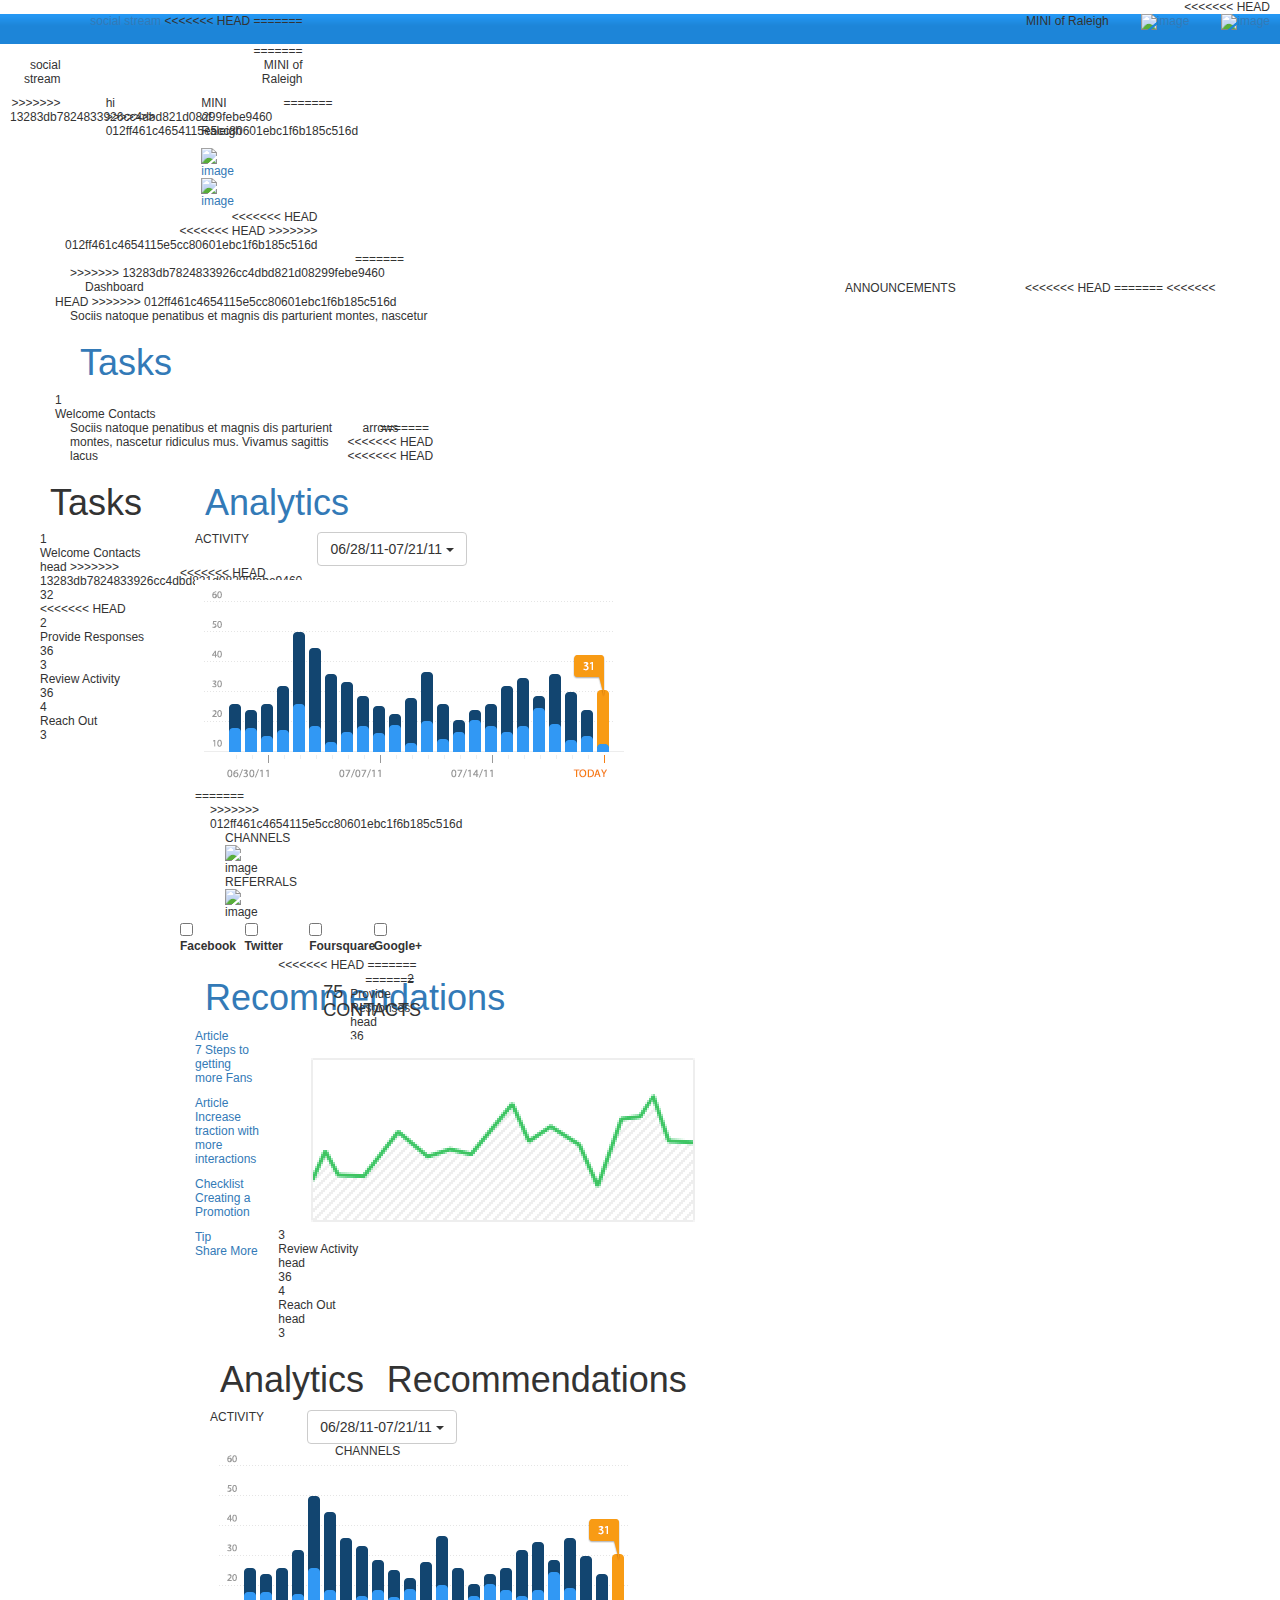
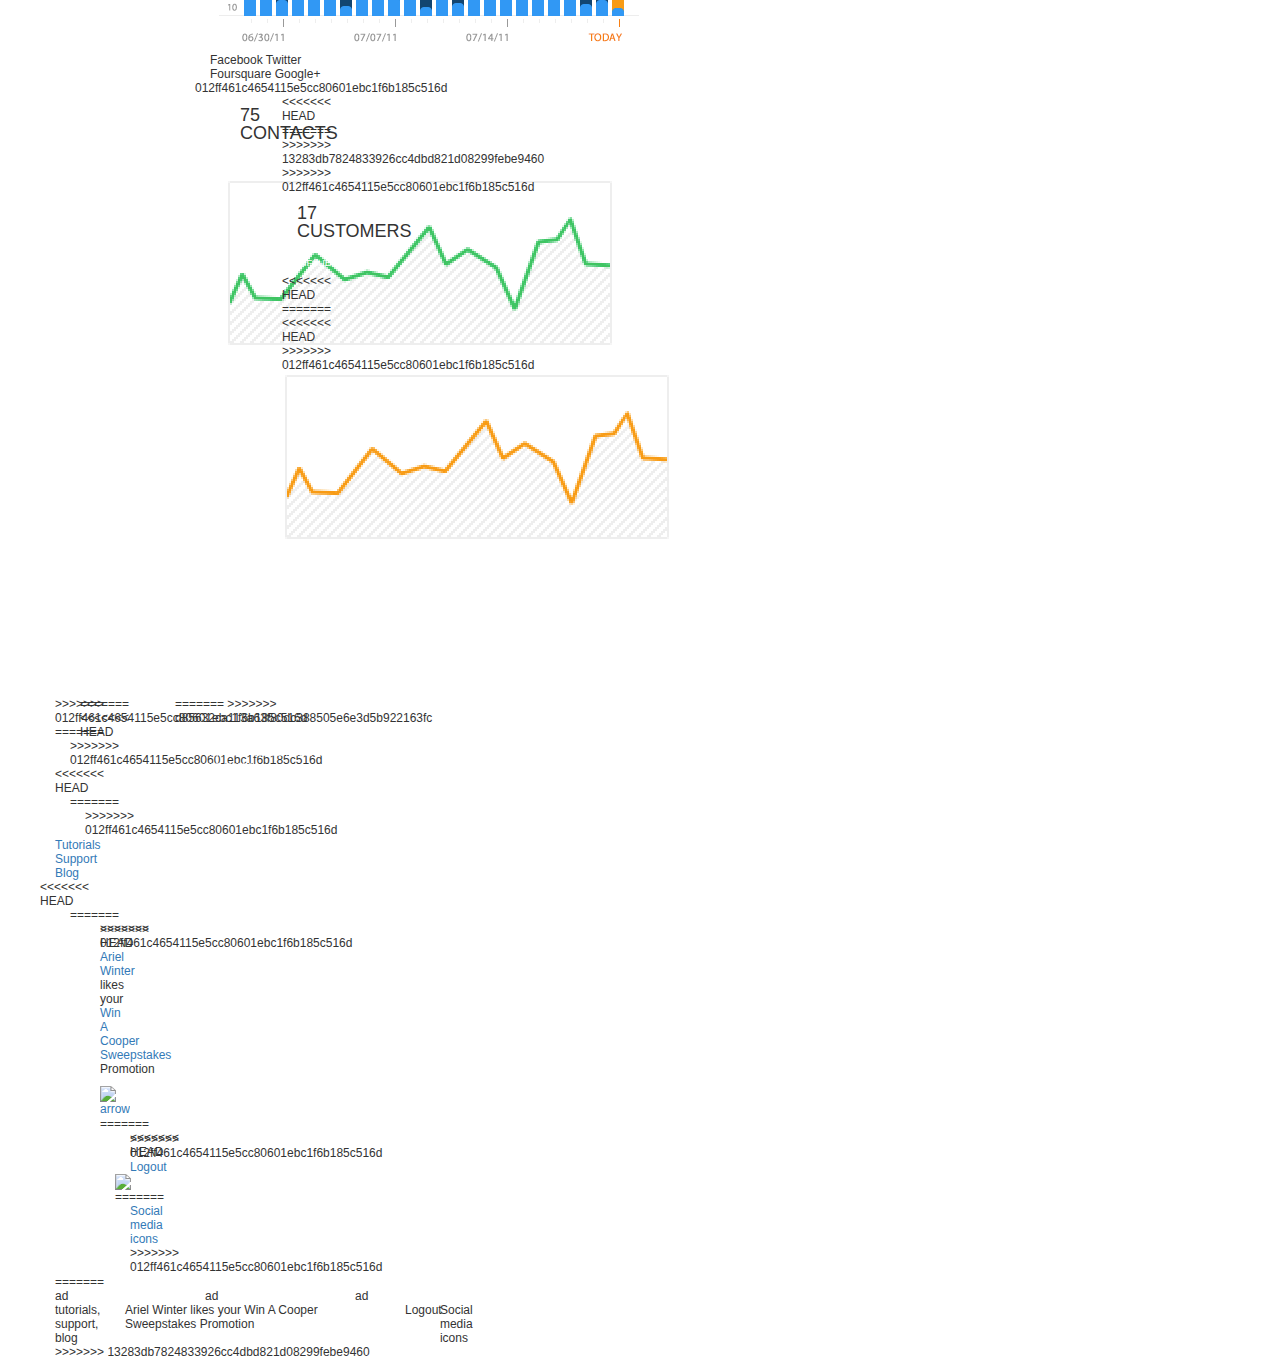
==== commit 5ebab741: "again" ====
--- a/index.html
+++ b/index.html
@@ -21,9 +21,58 @@
   
 <body>
       <header>
+<<<<<<< HEAD
                 <div class="row mini">
                     <div class="col-md-3 hidden-sm hidden-xs social-stream">
                     <a href="#">social stream</a>
+<<<<<<< HEAD
+=======
+                    </div>
+                    
+                    <div class="col-ms-6 col-sm-6 hidden-xs blank-top-blue">
+                    </div>
+                    
+                    <div class="col-md-3 col-sm-6 col-xs-8 mini-raleigh">
+                      <div class="row">
+                          <div class="col-md-6 hidden-sm hidden-xs mini-words">
+                           <p>MINI of Raleigh</p>
+                          </div>
+                          <div class="col-md-3 col-sm-6 col-xs-6 mini-question-circle">
+                            <a href=#>
+                              <img src="../j583-master/project-1-photos/mini-question-mark-icon.png" alt="image" class="mini-help-white-icon">
+                            </a>
+                          </div>
+                          <div class="col-md-3 col-sm-6 col-xs-6 mini-settings-circle">
+                            <a href=#>
+                              <img src="../j583-master/project-1-photos/mini-settings-icon.png" alt="image" class="mini-settings-white-icon">
+                            </a>
+                          </div>
+                      </div>  
+                    </div>
+                 </div>  <!--close MINI -->
+                 
+                 
+                <div class="row ">
+                  <div class="col-md-3 col-sm-3 hidden-xs blank-box-nav">
+=======
+                <div class="row">
+                  <div class="col-md-3 col-sm-3 col-xs-6 social-stream">
+                  social stream
+                  </div>
+                  <div class="col-ms-6 col-sm-6 hidden-xs blank-top-blue">
+                  </div>
+                  <div class="col-md-3 col-sm-3 col-xs-6 mini-raleigh">
+                    <p>MINI of Raleigh</p> 
+                  </div>
+                </div>    
+                <div class="row">
+                  <div class="col-md-3 col-sm-3 hidden-xs box-blank">
+>>>>>>> 13283db7824833926cc4dbd821d08299febe9460
+                  </div>
+                  <div class="col-md-6 col-sm-6 col-xs-12 nav-icons">
+                    <div class="col-md-2 col-sm-2 col-xs-2 icon-1">
+                      hi
+>>>>>>> 012ff461c4654115e5cc80601ebc1f6b185c516d
                     </div>
                     
                     <div class="col-ms-6 col-sm-6 hidden-xs blank-top-blue">
@@ -73,8 +122,15 @@
                       <div class="col-md-3 hidden-sm hidden-xs nav-blank">
                       </div>
                     </div>
+<<<<<<< HEAD
                       
                       </div>
+=======
+                  </div>
+<<<<<<< HEAD
+                  <div class="col-md-3 col-sm-3 hidden-xs blank-box-nav">
+                  </div>
+>>>>>>> 012ff461c4654115e5cc80601ebc1f6b185c516d
                 </div>
              
              
@@ -84,6 +140,14 @@
 <div class="container">    <!--** start big container here*-->
       
       
+=======
+                  <div class="col-md-3 col-sm-3 hidden-xs box-blank">
+                  </div>
+                </div>
+      </header>
+              
+    <div class="container">
+>>>>>>> 13283db7824833926cc4dbd821d08299febe9460
       
         <div class="green-box">
           <div class="col-md-8 col-sm-6 hidden-xs dash">Dashboard</div>
@@ -97,6 +161,10 @@
             <div class="col-md-2 col-sm-3 col-xs-12 announcements">
               ANNOUNCEMENTS
             </div>
+<<<<<<< HEAD
+=======
+<<<<<<< HEAD
+>>>>>>> 012ff461c4654115e5cc80601ebc1f6b185c516d
             <div class="col-md-9 col-sm-7 col-xs-12 latin">
               Sociis natoque penatibus et magnis dis parturient montes, nascetur 
             </div>
@@ -137,11 +205,38 @@
                   </div>
                   <div class=" count-box">
                     <div class="head">
+=======
+            <div class="col-md-9 col-sm-8 col-xs-12 latin">
+              Sociis natoque penatibus et magnis dis parturient montes, nascetur ridiculus mus. Vivamus sagittis lacus
+            </div>
+            <div class="col-md-1 col-sm-1 col-xs-12 arrows">arrows
+            </div>
+          </div>
+          
+         
+          <div class="row">
+            
+              <div class="col-md-4 col-sm-4 col-xs-12 tasks">
+                <div class="row">
+                <h1>Tasks</h1>
+                </div>  
+                <div class="row">
+                  <div class="circle">
+                    1 
+                  </div>
+                  <div class="titles">
+                    Welcome Contacts
+                  </div>
+                  <div class="count-box">
+                    <div class="head">
+                      head
+>>>>>>> 13283db7824833926cc4dbd821d08299febe9460
                     </div>
                     <div class="number">
                       32
                     </div>
                   </div>
+<<<<<<< HEAD
               </div>
                 
                 <div class="row tasks-rows">
@@ -227,8 +322,12 @@
                       </div>
                     </div>
                     <div class="row">
+<<<<<<< HEAD
                         <div class="col-md-12 col-sm-12 col-xs-12 big-graph-analytics">
                           <img src="../j583-master/project-1-photos/graph-big.png" alt="image" class="big-graph">
+=======
+                        <div class="col-md-9 col-sm-12 col-xs-12 big-graph-analytics">  
+>>>>>>> 012ff461c4654115e5cc80601ebc1f6b185c516d
                         </div>
                     </div> <!-- close big graph -->
                   </div>  <!-- close middleanalytics big box -->
@@ -344,6 +443,8 @@
                 </div>
                 
             </div> <!-- *close recommendations*--> 
+<<<<<<< HEAD
+=======
               
             <div class="col-md-8 col-sm-12 col-xs-12 contact-box">
               
@@ -366,6 +467,140 @@
                 <div class="col-md-5 col-sm-12 col-xs-12 customers-17">
                   <div class="col-md-12 col-sm-12 col-xs-12 orange-guy"> 
                   </div>
+=======
+                </div>
+                
+                <div class="row">
+                  <div class="circle">
+                    2 
+                  </div>
+                  <div class="titles">
+                    Provide Responses
+                  </div>
+                  <div class="count-box">
+                    <div class="head">
+                      head
+                    </div>
+                    <div class="number">
+                      36
+                    </div>
+                  </div>
+                </div>
+                
+                <div class="row">
+                  <div class="circle">
+                    3 
+                  </div>
+                  <div class="titles">
+                    Review Activity
+                  </div>
+                  <div class="count-box">
+                    <div class="head">
+                      head
+                    </div>
+                    <div class="number">
+                      36
+                    </div>
+                  </div>
+                </div>
+                
+                <div class="row">
+                  <div class="circle">
+                    4 
+                  </div>
+                  <div class="titles">
+                    Reach Out
+                  </div>
+                  <div class="count-box">
+                    <div class="head">
+                      head
+                    </div>
+                    <div class="number">
+                      3
+                    </div>
+                  </div>
+                </div>
+
+              </div> <!--close tasks--> 
+              
+            <div class="col-md-8 col-sm-8 col-xs-12 analytics">
+                <div class="row">
+                  <div class="col-md-12 col-sm-12 col-xs-12 analytics-top-box">
+                    <h1>Analytics</h1>
+                  </div>
+                </div>
+                <div class="row">
+                  <div class="col-md-7 col-sm-7 col-xs-7 activity">
+                    ACTIVITY
+                  </div>
+                  <div class="col-md-5 col-sm-5 col-xs-5 dropdown">
+                      <button class="btn btn-default dropdown-toggle" type="button" id="dropdownMenu1" data-toggle="dropdown" aria-expanded="true">
+                        06/28/11-07/21/11
+                        <span class="caret"></span>
+                      </button>
+                      <ul class="dropdown-menu" role="menu" aria-labelledby="dropdownMenu1">
+                        <li role="presentation"><a role="menuitem" tabindex="-1" href="#">Action</a></li>
+                        <li role="presentation"><a role="menuitem" tabindex="-1" href="#">Another action</a></li>
+                        <li role="presentation"><a role="menuitem" tabindex="-1" href="#">Something else here</a></li>
+                        <li role="presentation"><a role="menuitem" tabindex="-1" href="#">Separated link</a></li>
+                      </ul>
+                  </div>
+                </div>  
+            <div class="row">
+                  <div class="col-md-9 col-sm-9 col-xs-12 big-graph-analytics">
+                    
+                    
+                    
+                    
+                    
+                    
+                    
+                    
+                    <img src="project-1-photos/graph-big.png" alt="big graph">
+                  </div>
+            <div class="col-md-3 col-sm-3 col-xs-3 channels-box">
+                CHANNELS
+            </div>
+            </div>
+                <div class="row">
+                  <div class="col-md-12 col-sm-12 col-xs-12 social-media">
+                    Facebook Twitter Foursquare Google+
+                  </div>
+                </div>
+            </div> <!-- close Analytics -->
+            
+            
+            
+            <div class="col-md-4 col-sm-4 col-xs-12 recommendations">
+                <h1>Recommendations</h1>
+            </div>
+>>>>>>> 012ff461c4654115e5cc80601ebc1f6b185c516d
+              
+            <div class="col-md-8 col-sm-12 col-xs-12 contact-box">
+              
+                
+                <div class="col-md-5 col-sm-12 col-xs-12 contact-75">
+                  <div class="col-md-12 col-sm-12 col-xs-12 green-guy"> 
+                  </div>
+                  <div class="col-md-12 col-sm-12 col-xs-12 blue-ribbon"> 
+                    <h4>75 CONTACTS
+                    </h4>
+                    <h3>  
+                    4 INFLUENCERS
+                    </h3>
+                  </div>
+                  <div class="graph-green-div">
+                    <img src="../j583-master/project-1-photos/graph-green.png" class="graph">
+                  </div>
+                </div>
+                
+                <div class="col-md-5 col-sm-12 col-xs-12 customers-17">
+<<<<<<< HEAD
+                  <div class="col-md-12 col-sm-12 col-xs-12 orange-guy"> 
+                  </div>
+=======
+>>>>>>> 13283db7824833926cc4dbd821d08299febe9460
+>>>>>>> 012ff461c4654115e5cc80601ebc1f6b185c516d
                   <div class="col-md-12 col-sm-12 col-xs-12 blue-ribbon">
                   <h4>
                     17 CUSTOMERS
@@ -373,6 +608,10 @@
                   <h3>0 INFLUENCERS
                   </h3>
                   </div>
+<<<<<<< HEAD
+=======
+<<<<<<< HEAD
+>>>>>>> 012ff461c4654115e5cc80601ebc1f6b185c516d
                   <div class="graph-green-div">
                   <img src="../j583-master/project-1-photos/graph-orange.png" class="graph">
                 </div>
@@ -411,19 +650,33 @@
          </div> 
         
           <div class="row ads">
+<<<<<<< HEAD
             <div class="col-md-4 col-sm-6 hidden-xs bottom-blue ">  
+=======
+            <div class="col-md-4 col-sm-12 col-xs-12 bottom-blue ">  
+>>>>>>> 012ff461c4654115e5cc80601ebc1f6b185c516d
               <div class="ad-1">
                 
               </div>
             </div>  
+<<<<<<< HEAD
             <div class="col-md-4 col-sm-6 hidden-xs bottom-blue">    
+=======
+            <div class="col-md-4 col-sm-12 col-xs-12 bottom-blue">    
+>>>>>>> 012ff461c4654115e5cc80601ebc1f6b185c516d
               <div class=" ad-2">
                
               </div>
             </div>
+<<<<<<< HEAD
             <div class="col-md-4 hidden-sm hidden-xs bottom-blue">  
               <div class="ad-3">
               
+=======
+            <div class="col-md-4 col-sm-12 col-xs-12 bottom-blue">  
+              <div class="ad-3">
+               
+>>>>>>> 012ff461c4654115e5cc80601ebc1f6b185c516d
               </div>
              
             </div>  
@@ -456,9 +709,15 @@
             </div>
           </div>  <!--end first footer stuff -->
           
+<<<<<<< HEAD
           <div class="col-md-5 hidden-sm hidden-xs middle-ariel-bar">
            
             <div class="col-md-9 hidden-sm hidden-xs ariel-text-footer">
+=======
+          <div class="col-md-5 col-sm-8 col-xs-12 middle-ariel-bar">
+           
+            <div class="col-md-10 col-sm-10 col-xs-8 ariel-text-footer">
+>>>>>>> 012ff461c4654115e5cc80601ebc1f6b185c516d
               <p>
                 <span class="ariel-blue-text"> <a href="#">Ariel Winter</a></span> likes your <span class="ariel-blue-text"><a href="#">Win A Cooper Sweepstakes</a></span> Promotion
               </p>
@@ -470,17 +729,29 @@
           </div> <!-- end middle ariel bar --> 
         
         
+<<<<<<< HEAD
         <div class="col-md-2 hidden-sm hidden-xs logout">
           <div class="col-lg-4 col-md-4 hidden-sm hidden-xs logout-img">
           </div>
           <div class="col-lg-8 col-md-8 hidden-sm hidden-xs logout-text"> 
+=======
+        <div class="col-md-1 col-sm-1 col-xs-12 logout">
+          <div class="col-md-6 hidden-sm hidden-xs logout-img">
+          </div>
+          <div class="col-md-6 col-sm-12 col-xs-12 logout-text"> 
+>>>>>>> 012ff461c4654115e5cc80601ebc1f6b185c516d
            <a href="#">Logout</a>
           </div>
         </div>  <!-- end logout box --> 
         
         
+<<<<<<< HEAD
         <div class="col-md-1 hidden-sm hidden-xs social-media">
           <a href="#"><img src="../j583-master/project-1-photos/social-img.png"></a>
+=======
+        <div class="col-md-1 col-sm-12 col-xs-12 social-media">
+          <a href="#">Social media icons</a>
+>>>>>>> 012ff461c4654115e5cc80601ebc1f6b185c516d
         </div>
         
         <div class="col-md-1 hidden-sm hidden-xs blank-gray-footer"> 
@@ -509,4 +780,72 @@
 
         
         
+=======
+                </div>
+            </div>
+<<<<<<< HEAD
+            <!-- steven was here -->
+=======
+>>>>>>> d85632ca113a63f80dc388505e6e3d5b922163fc
+            
+          <div class="col-md-8 col-sm-8 col-xs-12 around-blue-did-you">
+            <div class="col-md-12 col-sm-12 col-xs-12 blue-did-you">
+                  <p>
+                    <h3>DID YOU KNOW?
+                    <br>
+                    Maecenas sed diam eget risus varius blandit sit amet non magna.
+                    <br>
+                    Lorem ipsum dolor sit amet, consectetur adipiscing elit. Etiam porta sem malesuada magna mollis euismod.
+                    </h3>
+                  </p>
+            </div>
+          </div> 
+          </div>  
+        
+          <div class="row">
+            <div class="col-md-4 col-sm-4 col-xs-12 bottom-blue">  
+              <div class="col-md-12 col-sm-12 col-xs-12 ad-1">
+                ad
+              </div>
+            </div>  
+            <div class="col-md-4 col-sm-4 col-xs-12 bottom-blue">    
+              <div class="col-md-12 col-sm-12 col-xs-12 ad-2">
+                ad
+              </div>
+            </div>
+            <div class="col-md-4 col-sm-4 col-xs-12 bottom-blue">  
+              <div class="col-md-12 col-sm-12 col-xs-12 ad-3">
+                ad
+              </div>
+            </div>  
+            </div>
+          </div>  
+      
+           
+     </div> <!-- container closed -->
+      
+                <!-- jQuery (necessary for Bootstrap's JavaScript plugins) -->
+          <script src="https://ajax.googleapis.com/ajax/libs/jquery/1.11.2/jquery.min.js"></script>
+          <!-- Include all compiled plugins (below), or include individual files as needed -->
+          <script src="js/bootstrap.min.js"></script>
+</body>   
+    
+    <footer>
+      <div class="row">    
+        <div class="col-md-2 col-sm-2 col-xs-12 tutorials"> tutorials, support, blog
+        </div>
+        <div class="col-md-8 col-sm-8 col-xs-12 middle-bar"> Ariel Winter likes your Win A Cooper Sweepstakes Promotion
+        </div>
+        <div class="col-md-1 col-sm-1 col-xs-8 logout"> Logout
+        </div>
+        <div class="col-md-1 col-sm-1 col-xs-4 social-media"> Social media icons
+        </div>
+      </div>    
+    </footer>    
+    
+    
+    
+    
+    
+>>>>>>> 13283db7824833926cc4dbd821d08299febe9460
 </html>
--- a/css/styles.css
+++ b/css/styles.css
@@ -6,7 +6,11 @@
 
 
 h1 {
+<<<<<<< HEAD
     font-size: 2.2em;
+=======
+    font-size: 2em;
+>>>>>>> 13283db7824833926cc4dbd821d08299febe9460
     color:#2394ee;
     padding-left: 10px;
 }
@@ -20,7 +24,15 @@
 }
 
 h4 {
+<<<<<<< HEAD
     font-size: 1.8em;
+=======
+<<<<<<< HEAD
+    font-size: 1.8em;
+=======
+    font-size: 1.25em;
+>>>>>>> 13283db7824833926cc4dbd821d08299febe9460
+>>>>>>> 012ff461c4654115e5cc80601ebc1f6b185c516d
     color: #ffffff;
     line-height: 1em;
     text-transform: uppercase;
@@ -29,6 +41,7 @@
     
 }
 
+<<<<<<< HEAD
 a:link {
     color: inherit;
     text-decoration: none;
@@ -45,6 +58,8 @@
 }
 
 
+=======
+>>>>>>> 13283db7824833926cc4dbd821d08299febe9460
 
 img {
     max-width: 100%; 
@@ -58,6 +73,7 @@
     text-align: right;
 }
 
+<<<<<<< HEAD
 
 
 
@@ -80,12 +96,29 @@
 
 .social-stream {
     float: left;
+=======
+.container {
+
+}
+
+.social-stream {
+    float: left;
+    background-color: #208de4;
+>>>>>>> 13283db7824833926cc4dbd821d08299febe9460
     height: 25px;
     border: none;
     color: #ffffff;
     font-size: 14px;
     display:block;
+<<<<<<< HEAD
     padding-top: 8px;
+=======
+<<<<<<< HEAD
+    padding-top: 8px;
+=======
+    padding-top: 5px;
+>>>>>>> 13283db7824833926cc4dbd821d08299febe9460
+>>>>>>> 012ff461c4654115e5cc80601ebc1f6b185c516d
     padding-bottom: 15px;
     text-align: left;
     padding-left: 6em;
@@ -93,20 +126,37 @@
 }
 
 .blank-top-blue {
+<<<<<<< HEAD
+=======
+    background-color: #208de4;
+>>>>>>> 13283db7824833926cc4dbd821d08299febe9460
     height: 25px;
     border: none;
     color: #ffffff;
     display:block;
 }
+<<<<<<< HEAD
 
 .mini-raleigh {
     height: 30px;
+<<<<<<< HEAD
+=======
+=======
+.mini-raleigh {
+    background-color: #208de4;
+    height: 25px;
+>>>>>>> 13283db7824833926cc4dbd821d08299febe9460
+>>>>>>> 012ff461c4654115e5cc80601ebc1f6b185c516d
     border: none;
     color: #ffffff;
     display:block;
     text-align: right;
     padding-top:8px;
     padding-bottom: 8px;
+<<<<<<< HEAD
+=======
+<<<<<<< HEAD
+>>>>>>> 012ff461c4654115e5cc80601ebc1f6b185c516d
    
     
 }
@@ -144,6 +194,7 @@
 
 
 /* **************************************************nav***************************************************************************/
+<<<<<<< HEAD
 .navvy {
     background-color: #134670;
 }
@@ -160,10 +211,34 @@
     padding-top: 30px;
     
 
-}
-
-
-
+=======
+
+
+.blank-box-nav {
+    
+}
+
+
+.nav-icons {
+    
+    border: none;
+    height: 7em;
+=======
+
+}
+
+.box-blank, .nav-icons {
+    background-color: #174973;
+    border: none;
+    height: 5em;
+>>>>>>> 13283db7824833926cc4dbd821d08299febe9460
+    border-bottom: #eeeeee 1px solid;
+>>>>>>> 012ff461c4654115e5cc80601ebc1f6b185c516d
+}
+
+
+
+<<<<<<< HEAD
 .mid-nav {
    margin: 0 auto;
    display: inline-block;
@@ -268,6 +343,9 @@
     margin-right: 5px;
 }
 
+=======
+<<<<<<< HEAD
+>>>>>>> 012ff461c4654115e5cc80601ebc1f6b185c516d
 
 
 
@@ -275,13 +353,25 @@
 
 .green-box {
     margin-top: .5em;
+<<<<<<< HEAD
+=======
+=======
+.green-box {
+    margin-top: 1.5em;
+>>>>>>> 13283db7824833926cc4dbd821d08299febe9460
+>>>>>>> 012ff461c4654115e5cc80601ebc1f6b185c516d
     background-color: #33cc66;
     border-color: #33cc66;
     border-radius: .3em;
     height: 2.5em;
     color: #ffffff;
+<<<<<<< HEAD
     padding-top: 18px;
     font-size: 2.2em;
+=======
+   padding-top: 18px;
+    font-size: 2em;
+>>>>>>> 13283db7824833926cc4dbd821d08299febe9460
     padding-right: 10px;
     padding-left: 10px;
     margin-bottom: 10px;
@@ -291,6 +381,7 @@
 .search {
     background-color: #ffffff;
     border: #eeeeee 1px solid;
+<<<<<<< HEAD
     border-radius: 2px; 
     float: right;
     height:30px;
@@ -306,6 +397,17 @@
     float: right;
     color: #666666;
     margin-top: 3px;
+=======
+    border-radius: 2px;
+    margin-bottom: 10px;
+    float: right;
+    height: 25px;
+}
+
+.search-box {
+    float: right;
+    color: #666666;
+>>>>>>> 13283db7824833926cc4dbd821d08299febe9460
 }
 
 .gray-box {
@@ -321,12 +423,15 @@
 }
 
 
+<<<<<<< HEAD
 
 
 
 
 /* **************************************************announcements line***************************************************************************/
 
+=======
+>>>>>>> 13283db7824833926cc4dbd821d08299febe9460
 .announcements {
     color: #fe7f13;
     font-size: 1.25em;
@@ -346,12 +451,16 @@
     padding-top: 18px;
     padding-bottom: 5px;
     border: #eeeeee 1px solid;
+<<<<<<< HEAD
     border-left: none;
+=======
+>>>>>>> 13283db7824833926cc4dbd821d08299febe9460
    
     
 }
 
 .arrows {
+<<<<<<< HEAD
     border-bottom: none;
     height: 50px;
     padding-bottom: 15px;
@@ -598,10 +707,50 @@
     float: right;
     border: #eeeeee 1px solid;
     border-top: none;
-
-}
-
-
+<<<<<<< HEAD
+
+}
+
+
+=======
+=======
+    border-bottom: 0px;
+    height: 50px;
+    padding-bottom: 15px;
+    padding-top: 15px;
+    border: #eeeeee 1px solid;
+}
+
+.tasks {
+    height: 22em;
+    
+
+}
+
+
+.circle {
+    float: left;
+    margin: 5px;
+}
+
+.titles {
+    color:#2394ee; 
+}
+
+.count-box {
+    float: right;
+}
+
+.analytics {
+    height: 25em;
+    float: right;
+>>>>>>> 13283db7824833926cc4dbd821d08299febe9460
+
+}
+
+
+<<<<<<< HEAD
+>>>>>>> 012ff461c4654115e5cc80601ebc1f6b185c516d
 .analytics-top-box {
     margin-left: 25px;
     
@@ -614,27 +763,57 @@
     
 }
 
+<<<<<<< HEAD
 .big-graph {
     width: 100%;
     height: auto;
-    
-}
-
-
+=======
+.big-graph-analytics {
+    background-image: url("../project-1-photos/graph-big.png");
+    background-repeat: no-repeat;
+    width:450px;
+    height: 250px;
+    margin-left: 15px;
+>>>>>>> 012ff461c4654115e5cc80601ebc1f6b185c516d
+    
+}
+
+
+=======
+>>>>>>> 13283db7824833926cc4dbd821d08299febe9460
 .activity {
     float: left;
     font-size: 1em;
     color: black;
+<<<<<<< HEAD
     padding-left: 60px;
     margin-top: 15px;
     color: #999999;
+=======
+<<<<<<< HEAD
+    padding-left: 60px;
+    margin-top: 15px;
+    color: #999999;
+=======
+    padding-left: 30px;
+>>>>>>> 13283db7824833926cc4dbd821d08299febe9460
+>>>>>>> 012ff461c4654115e5cc80601ebc1f6b185c516d
     
 }
 
 .dropdown {
     float: right;
+<<<<<<< HEAD
     padding-left: 10px;
    
+=======
+<<<<<<< HEAD
+    padding-left: 10px;
+   
+=======
+    padding-left: 25px;
+>>>>>>> 13283db7824833926cc4dbd821d08299febe9460
+>>>>>>> 012ff461c4654115e5cc80601ebc1f6b185c516d
     
 }
 
@@ -649,6 +828,7 @@
 }
 
 
+<<<<<<< HEAD
 .social-media-bar {
     text-align: center;
     padding-bottom: 20px;
@@ -693,15 +873,81 @@
 .fb {
     color: #ffffff;
     background-color: #114570;
+<<<<<<< HEAD
     border-radius: 10%;
     padding-top: 5px;
     padding-bottom: 2px;
+=======
+    border-radius: 15%;
+    padding-top: 5px;
+    padding-bottom: 3px;
+>>>>>>> 012ff461c4654115e5cc80601ebc1f6b185c516d
     padding-left: 5px;
     padding-right: 5px;
     
    
-}
-
+<<<<<<< HEAD
+=======
+}
+
+
+
+.tw {
+    color: #ffffff;
+    background-color: #2298f4;
+    border-radius: 15%;
+    padding-top: 5px;
+    padding-bottom: 3px;
+    padding-left: 5px;
+    padding-right: 5px;
+   
+}
+
+
+.fo {
+    color: #ffffff;
+    background-color: #3a599b;
+    border-radius: 15%;
+    padding-top: 5px;
+    padding-bottom: 3px;
+    padding-left: 5px;
+    padding-right: 5px;
+   
+}
+
+
+.goog {
+    color: #ffffff;
+    background-color: #31cc66;
+    border-radius: 15%;
+    padding-top: 5px;
+    padding-bottom: 3px;
+    padding-left: 5px;
+    padding-right: 5px;
+   
+>>>>>>> 012ff461c4654115e5cc80601ebc1f6b185c516d
+}
+
+.input[type="checkbox"] {
+    display:none;
+}
+
+.input[type="checkbox"] + label span {
+    display:inline-block;
+    width:19px;
+    height:19px;
+    margin:-1px 4px 0 0;
+    vertical-align:middle;
+    background-image:url("../project-1-photos/check-box.png");
+    background-repeat: no-repeat;
+ 
+}
+
+.input[type="checkbox"]:checked + label span {
+    background-image:url("../project-1-photos/check.png");
+    background-repeat: no-repeat;
+    
+}
 
 
 .tw {
@@ -856,12 +1102,30 @@
 
 /********************************************* HOORAYY! CONTAct and customer BOxes!!!! **************************************************/
 
+=======
+.recommendations {
+    height: 14em;
+    float: left;
+}
+
+.tasks, .analytics, .blank-box, .contact-box, .recommendations   {
+    border: #eeeeee 1px solid;
+}
+
+.blank-box {
+    height: 10em;
+}
+
+>>>>>>> 13283db7824833926cc4dbd821d08299febe9460
 .contact-box {
     height: auto;
     float: right;
     padding-right: 4em;
     padding-left: 4em;
+<<<<<<< HEAD
     border: #eeeeee 1px solid;
+=======
+>>>>>>> 13283db7824833926cc4dbd821d08299febe9460
     
 }
 
@@ -873,12 +1137,30 @@
 
 .contact-75 {
     line-height: 1em;
+<<<<<<< HEAD
     margin-top: 7em;
     float: left;
     text-align: center;
     border: #eeeeee 1px solid;
     margin-bottom: 2em;
     height: auto;
+=======
+<<<<<<< HEAD
+    margin-top: 7em;
+    float: left;
+    text-align: center;
+    border: #eeeeee 1px solid;
+    margin-bottom: 2em;
+    height: auto;
+=======
+    margin-top: 3em;
+    float: left;
+    text-align: center;
+    border: #eeeeee 1px solid;
+    margin-bottom: 1.5em;
+    height: 10em;
+>>>>>>> 13283db7824833926cc4dbd821d08299febe9460
+>>>>>>> 012ff461c4654115e5cc80601ebc1f6b185c516d
     margin-right: 1em;
     padding-right: 0px;
     padding-left: 0px;
@@ -891,6 +1173,10 @@
 
 .customers-17 {
     line-height: 1em;
+<<<<<<< HEAD
+    margin-top: 7em;
+=======
+<<<<<<< HEAD
     margin-top: 7em;
     text-align: center;
     float: right;
@@ -898,12 +1184,30 @@
     margin-bottom: 2em;
     margin-left: 1em;
     height: auto;
+=======
+    margin-top: 3em;
+>>>>>>> 012ff461c4654115e5cc80601ebc1f6b185c516d
+    text-align: center;
+    float: right;
+    border: #eeeeee 1px solid;
+    margin-bottom: 2em;
+    margin-left: 1em;
+<<<<<<< HEAD
+    height: auto;
+=======
+    height: 10em;
+>>>>>>> 13283db7824833926cc4dbd821d08299febe9460
+>>>>>>> 012ff461c4654115e5cc80601ebc1f6b185c516d
     padding-left: 0px;
     padding-right: 0px;
     padding-top: 1em;
     -webkit-box-shadow: 2px 2px 5px 0px rgba(179,179,179,1);
     -moz-box-shadow: 2px 2px 5px 0px rgba(179,179,179,1);
     box-shadow: 2px 2px 5px 0px rgba(179,179,179,1);
+<<<<<<< HEAD
+    position: relative;
+=======
+<<<<<<< HEAD
     position: relative;
 }
 
@@ -945,16 +1249,72 @@
 
 
 
+=======
+>>>>>>> 012ff461c4654115e5cc80601ebc1f6b185c516d
+}
+
+.graph {
+    padding-top: 25px;
+    padding-right: 10px;
+    padding-left: 10px;
+    padding-bottom: 10px;
+    width: 100%;
+    position: relative;
+
+}
+
+.green-guy {
+    background-image: url("../project-1-photos/green-avatar.png");
+    background-repeat: no-repeat;
+    width: 300px;
+    height: 300px;
+    position: absolute;
+    margin-top: -70px;
+    margin-bottom: 40px;
+    margin-left: 100px;
+    
+}
+
+<<<<<<< HEAD
+.orange-guy {
+    background-image: url("../project-1-photos/orange-avatar.png");
+    background-repeat: no-repeat;
+    width: 100%;
+    height: 300px;
+    position: absolute;
+    margin-top: -70px;
+    margin-bottom: 40px;
+    margin-left: 100px;
+    
+}
+
+/* ****************************************did you know box!**************************************************************************/
+
+
+
+=======
+>>>>>>> 13283db7824833926cc4dbd821d08299febe9460
+>>>>>>> 012ff461c4654115e5cc80601ebc1f6b185c516d
 .around-blue-did-you {
     background-color: #ffffff;
     float: right;
     border: #eeeeee 1px solid;
-   
+<<<<<<< HEAD
+   
+=======
+<<<<<<< HEAD
+   
+=======
+    padding-top: 10px;
+    padding-bottom: 10px;
+>>>>>>> 13283db7824833926cc4dbd821d08299febe9460
+>>>>>>> 012ff461c4654115e5cc80601ebc1f6b185c516d
 }
 
 .blue-did-you {
     background-color: #2498f4;
     color: #ffffff;
+<<<<<<< HEAD
     border-radius: .3em;
     text-align: left;
     padding-top: 20px;
@@ -999,19 +1359,93 @@
 
 .bottom-blue {
     background-color: #2498f4;
+=======
+<<<<<<< HEAD
+    border-radius: .3em;
+    text-align: left;
+    padding-top: 20px;
+    padding-bottom: 20px;
+    margin-right: 40px;
+    margin-top: 20px;
+    margin-bottom: 20px;
+    
+}
+
+
+
+
+.dyk-left-arrow {
+    background-image: url("../project-1-photos/did-you-know-left-arrow.png");
+    background-repeat: no-repeat;
+    width: 30px;
+    height: 50px;
+    position: absolute;
+    float:left;
+    display: inline-block;
+}
+
+.dyk-right-arrow {
+    background-image: url("../project-1-photos/did-you-know-right-arrow.png");
+    background-repeat: no-repeat;
+    width: 15px;
+    height: 50px;
+    float: right;
+    display: inline-block;
+    margin-right: 0px;
+    padding-right: 5px;
+}
+
+
+.dyk-middle {
+    padding-left: 40px;
+    padding-top: 5px;
+    display: inline-block;
+    
+=======
+    border: #2498f4 1px solid;
+    border-radius: .2em;
+    text-align: left;
+    padding-bottom: 10px;
+    padding-left: 40px;
+    padding-right: 40px;
+>>>>>>> 13283db7824833926cc4dbd821d08299febe9460
+}
+
+.bottom-blue {
+    background-color: #2498f4;
+<<<<<<< HEAD
+>>>>>>> 012ff461c4654115e5cc80601ebc1f6b185c516d
     height: auto;
     padding-top: 2em;
     padding-bottom: 2em;
     padding-right: 4em;
     padding-left: 4em;
     
+<<<<<<< HEAD
+=======
+=======
+    height: 6em;
+    padding-top: 1em;
+    padding-bottom: 1em;
+    padding-right: 1em;
+    padding-left: 1em;
+>>>>>>> 13283db7824833926cc4dbd821d08299febe9460
+>>>>>>> 012ff461c4654115e5cc80601ebc1f6b185c516d
 }
 
 .ad-1, .ad-2, .ad-3 {
     background-color: #ffffff;
     border-color: #ffffff;
     border-radius: 5px;
+<<<<<<< HEAD
     height:auto;
+=======
+<<<<<<< HEAD
+    height:auto;
+=======
+    height:4em;
+>>>>>>> 13283db7824833926cc4dbd821d08299febe9460
+>>>>>>> 012ff461c4654115e5cc80601ebc1f6b185c516d
     -webkit-box-shadow: 1px 1px 5px 0px rgba(79,79,79,1);
     -moz-box-shadow: 1px 1px 5px 0px rgba(79,79,79,1);
     box-shadow: 1px 1px 5px 0px rgba(79,79,79,1);
@@ -1020,11 +1454,21 @@
 
 
 
+<<<<<<< HEAD
+=======
+<<<<<<< HEAD
+>>>>>>> 012ff461c4654115e5cc80601ebc1f6b185c516d
 .ad-1 {
     background-image: url("../project-1-photos/ad-1-img.png");
     background-repeat: no-repeat;
     width: 275px;
+<<<<<<< HEAD
     height:150px;
+=======
+    height: 150px;
+    vertical-align: middle;
+    
+>>>>>>> 012ff461c4654115e5cc80601ebc1f6b185c516d
     
 }
 
@@ -1036,13 +1480,21 @@
     height:150px;
     
     
+<<<<<<< HEAD
+=======
+    
+>>>>>>> 012ff461c4654115e5cc80601ebc1f6b185c516d
 
 }
 
 .ad-3 {
     background-image: url("../project-1-photos/ad-3-img.png");
     background-repeat: no-repeat;
+<<<<<<< HEAD
     width:265px;
+=======
+    width: 280px;
+>>>>>>> 012ff461c4654115e5cc80601ebc1f6b185c516d
     height:150px;
     
 }
@@ -1103,7 +1555,11 @@
     vertical-align: middle;
     display: inline-block;
     text-align: center;
-   
+<<<<<<< HEAD
+   
+=======
+    padding-top:2px;
+>>>>>>> 012ff461c4654115e5cc80601ebc1f6b185c516d
 }
 
 .tutorials:hover {
@@ -1138,9 +1594,15 @@
 .middle-ariel-bar {
     vertical-align: middle;
     display: inline-block;
+<<<<<<< HEAD
     padding-top: 28px; 
     padding-bottom: 10px;
     
+=======
+    padding-top: 22px;
+    vertical-align: middle;
+    padding-bottom: 10px;
+>>>>>>> 012ff461c4654115e5cc80601ebc1f6b185c516d
 }
 
 .ariel-blue-text {
@@ -1150,6 +1612,7 @@
 
 }
 
+<<<<<<< HEAD
 .logout {
     display: inline-block;
     padding-top: 20px;
@@ -1157,10 +1620,13 @@
     padding-left: 5px;
   
 }
+=======
+>>>>>>> 012ff461c4654115e5cc80601ebc1f6b185c516d
 
 .logout-img {
     background-image: url("../project-1-photos/logout-img.png");
     background-repeat: no-repeat;
+<<<<<<< HEAD
     width: 35px;
     height: 35px;
     vertical-align: middle;
@@ -1193,6 +1659,36 @@
 .social-media {
     padding-top: 28px;
     
+=======
+    width: 40px;
+    height: 40px;
+    float: left;
+    vertical-align: middle;
+    display: inline-block;
+    padding-top: 22px;
+    vertical-align: middle;
+    padding-bottom: 10px;
+}
+
+.logout-text: {
+    float: right;
+    vertical-align: middle;
+    display: inline-block;
+    margin-top: 22px;
+    vertical-align: middle;
+    padding-bottom: 10px;
+=======
+
+footer {
+    background-color: #f3f3f3;
+    border-color: black;
+    padding-top: 10px;
+    padding-bottom: 10px;
+    padding-right: 10px;
+    padding-left: 10px;
+    margin-top: 40px;
+>>>>>>> 13283db7824833926cc4dbd821d08299febe9460
+>>>>>>> 012ff461c4654115e5cc80601ebc1f6b185c516d
 }
 
 .new-footer {
